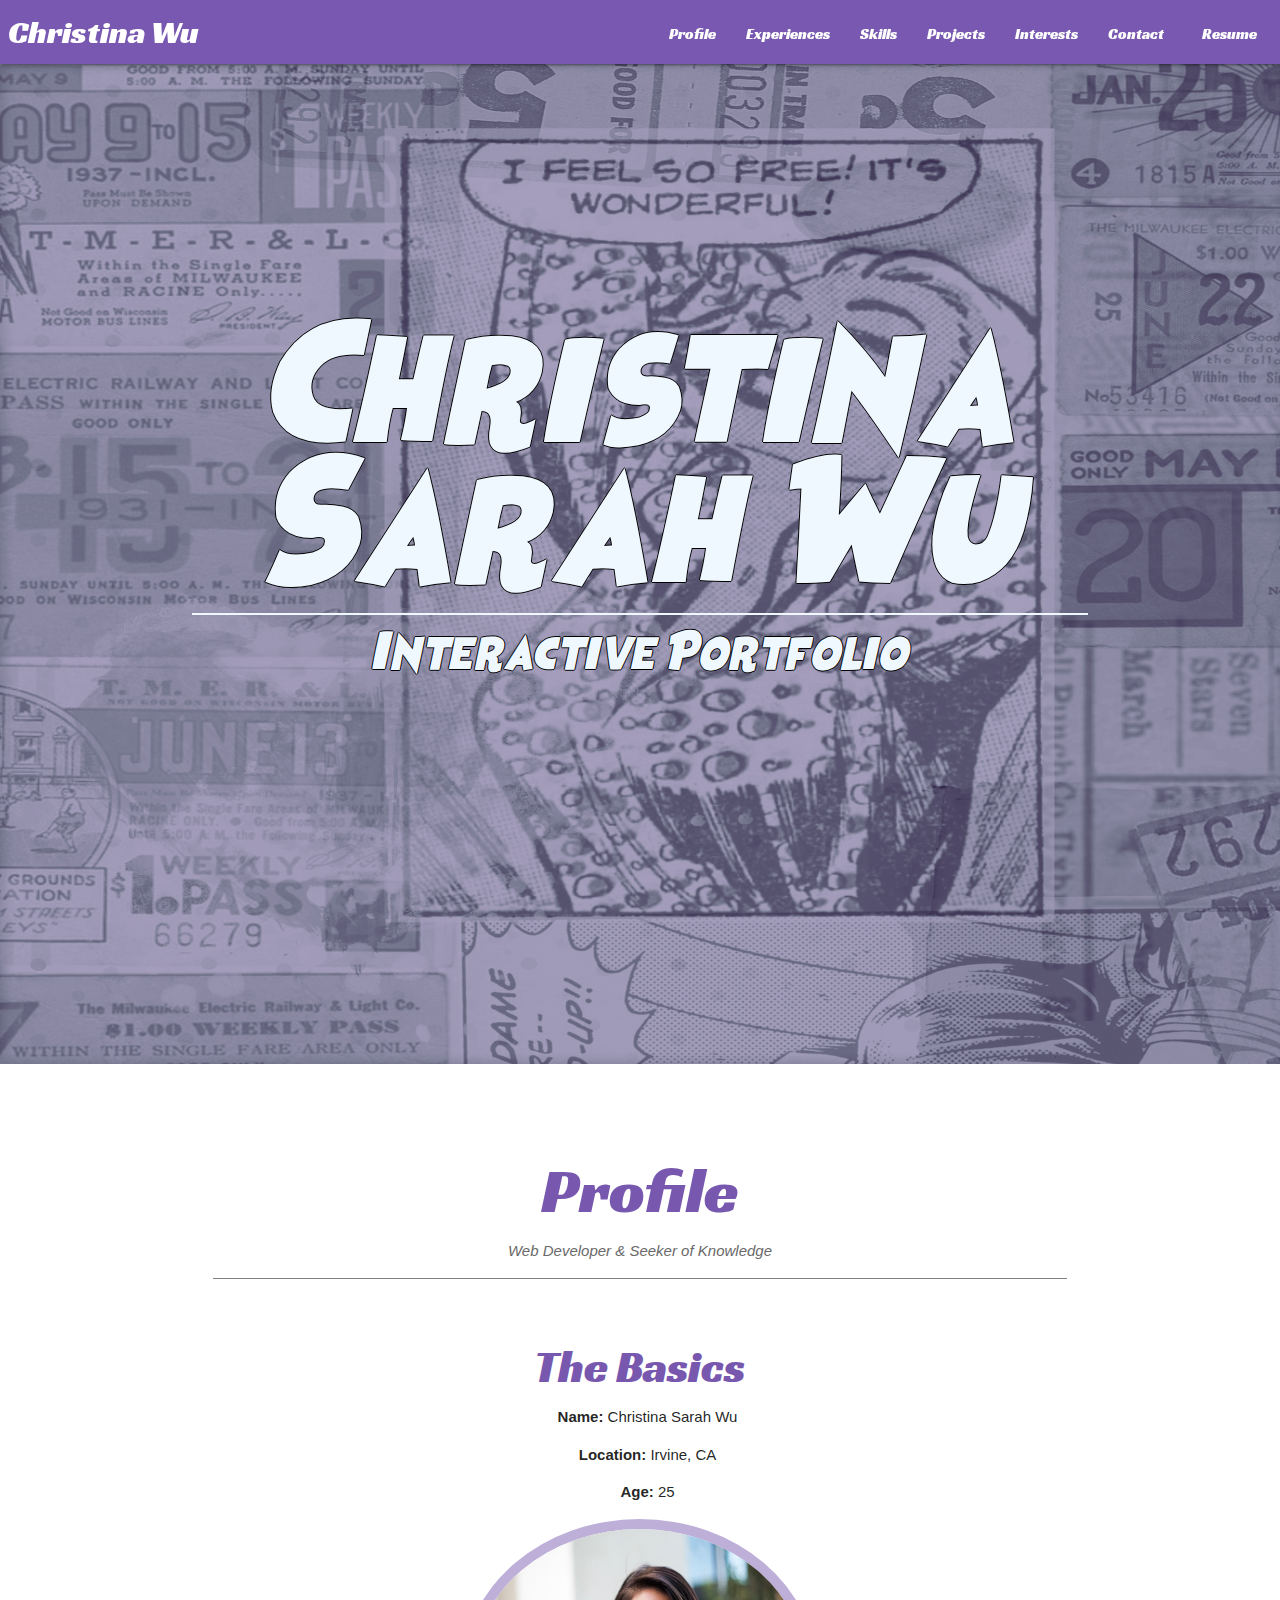
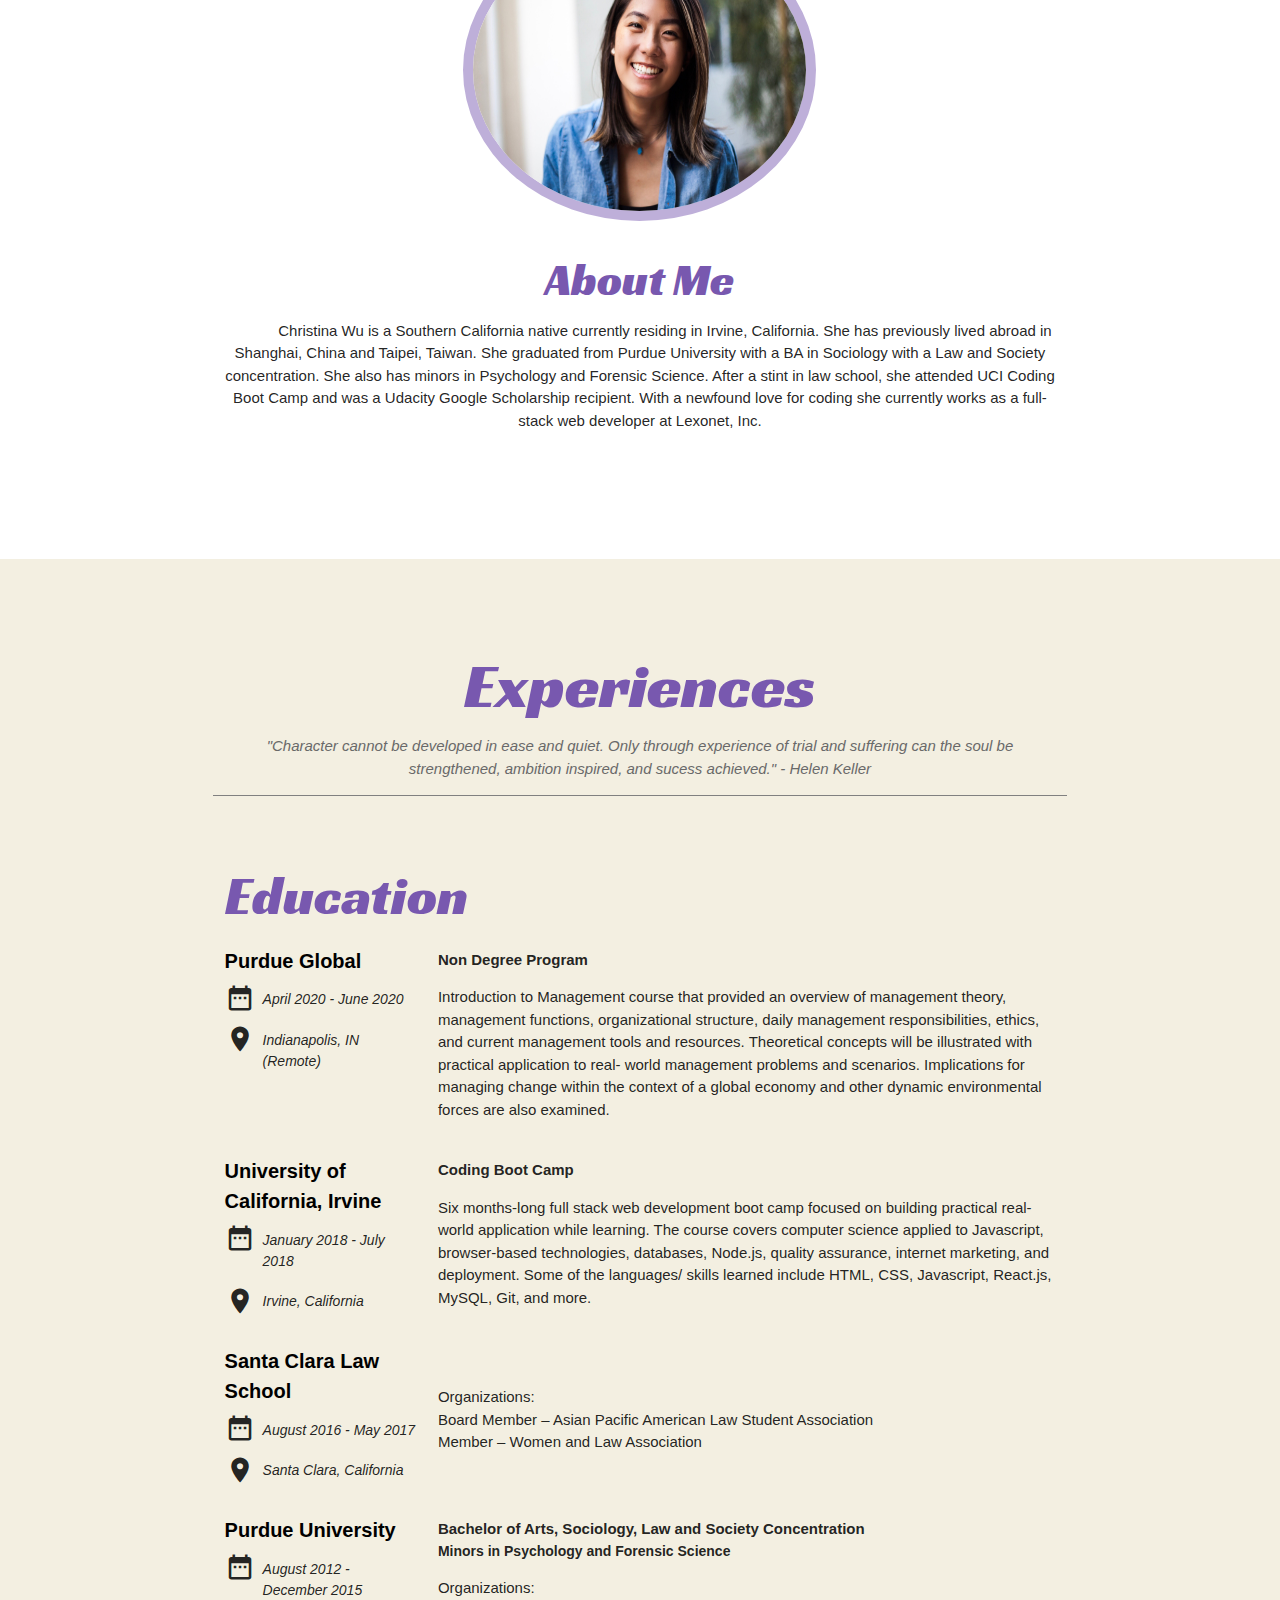
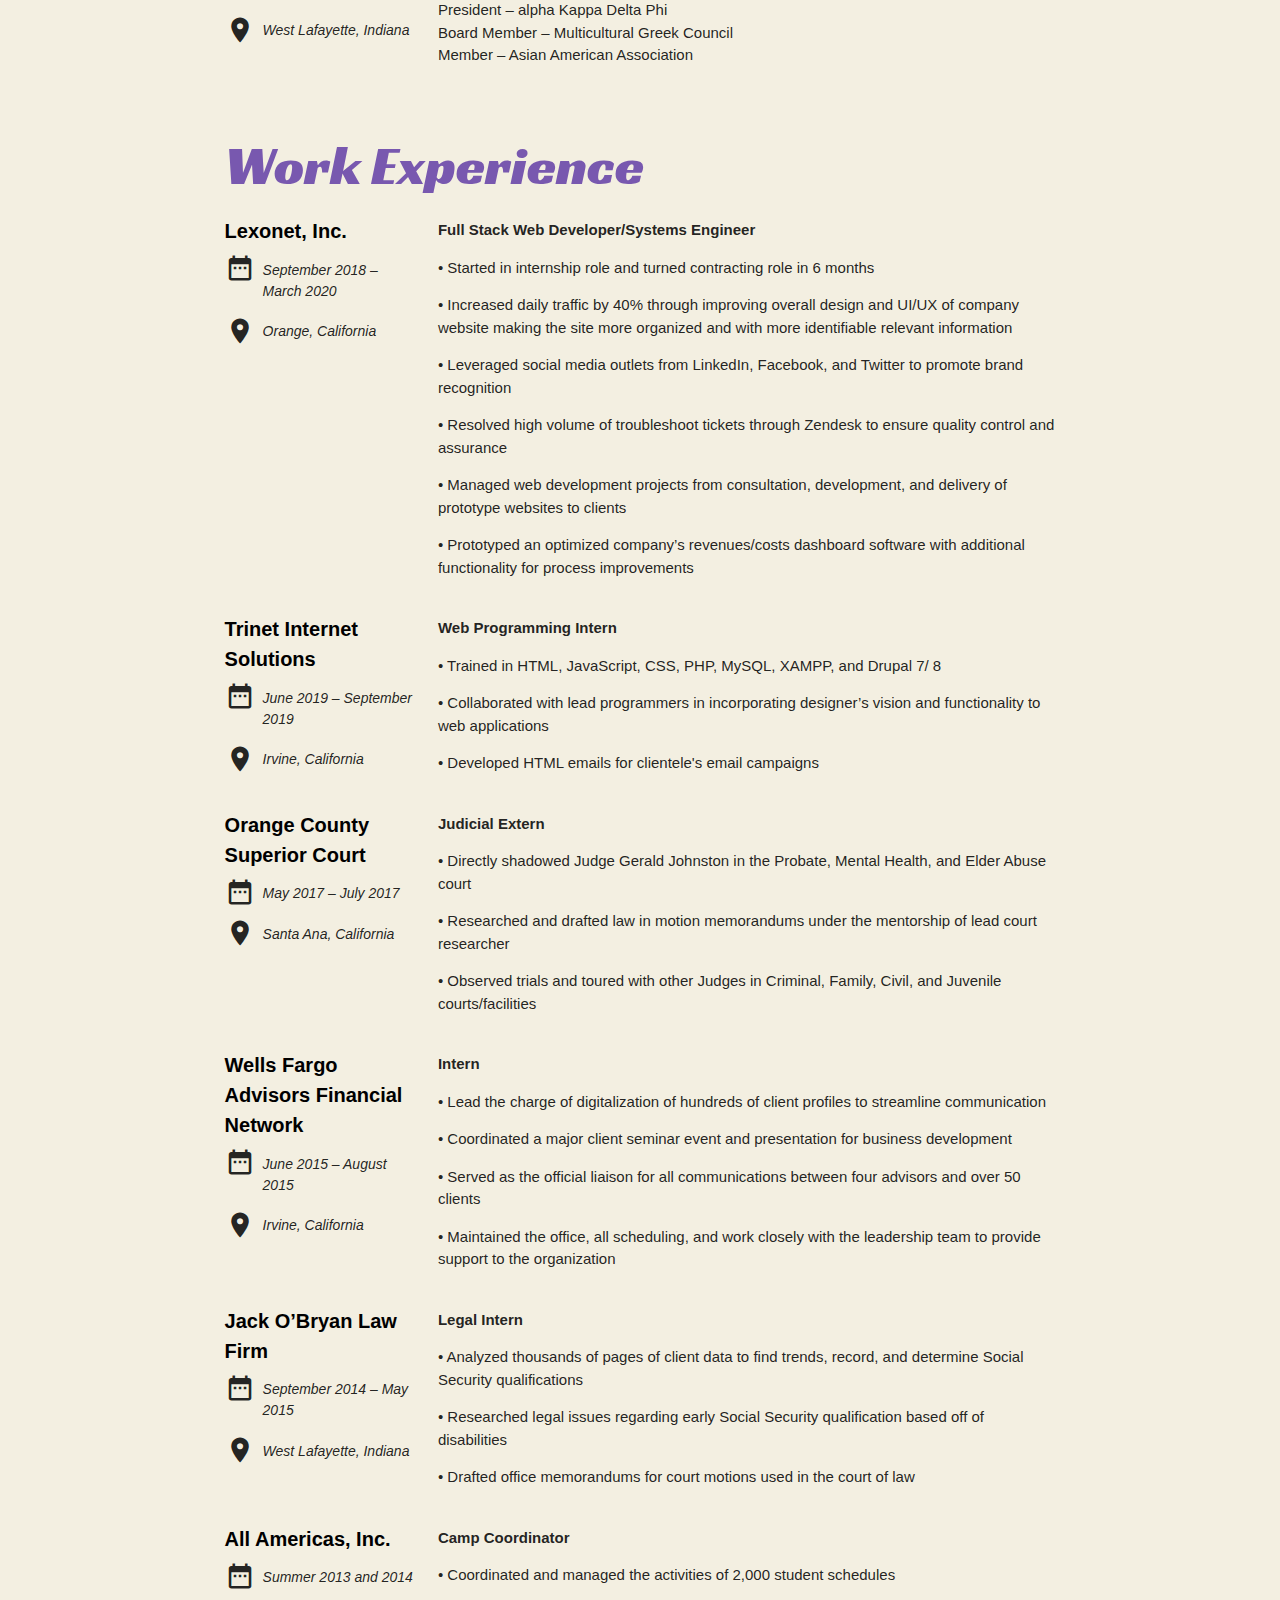
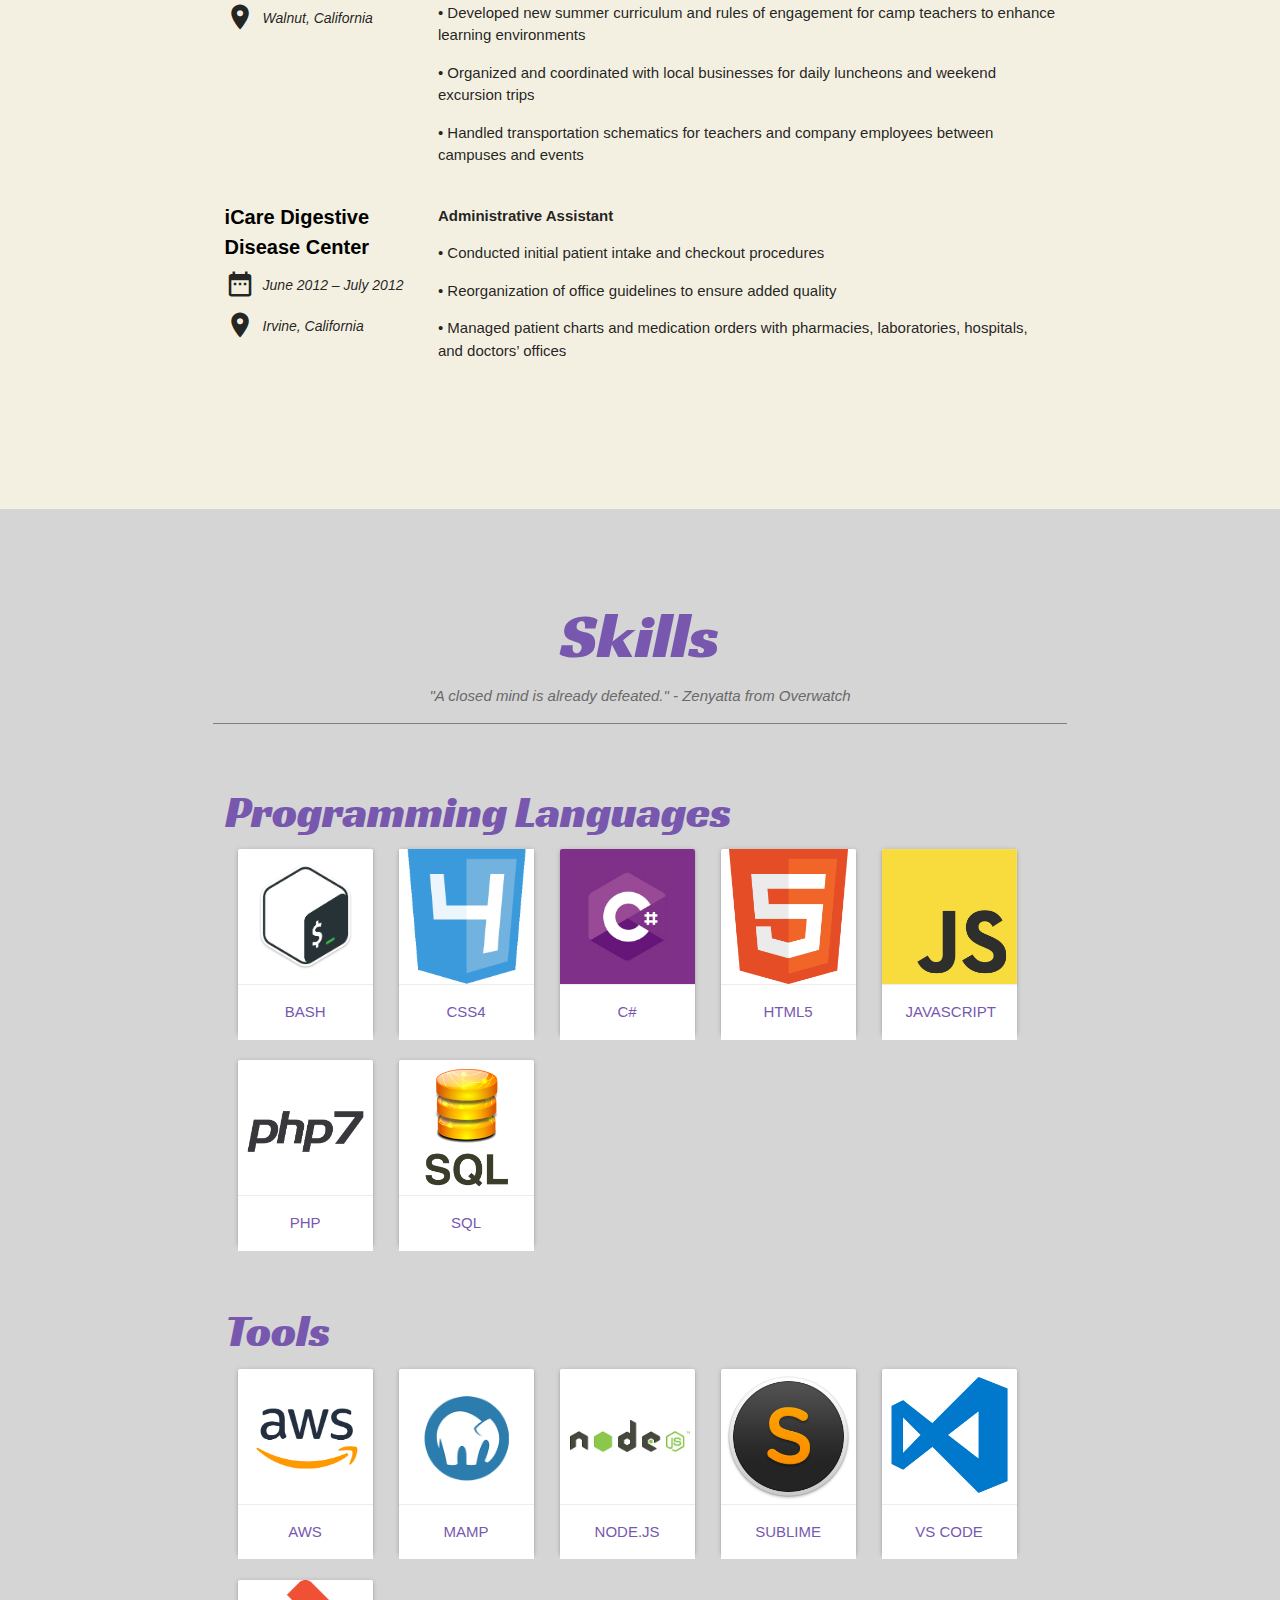
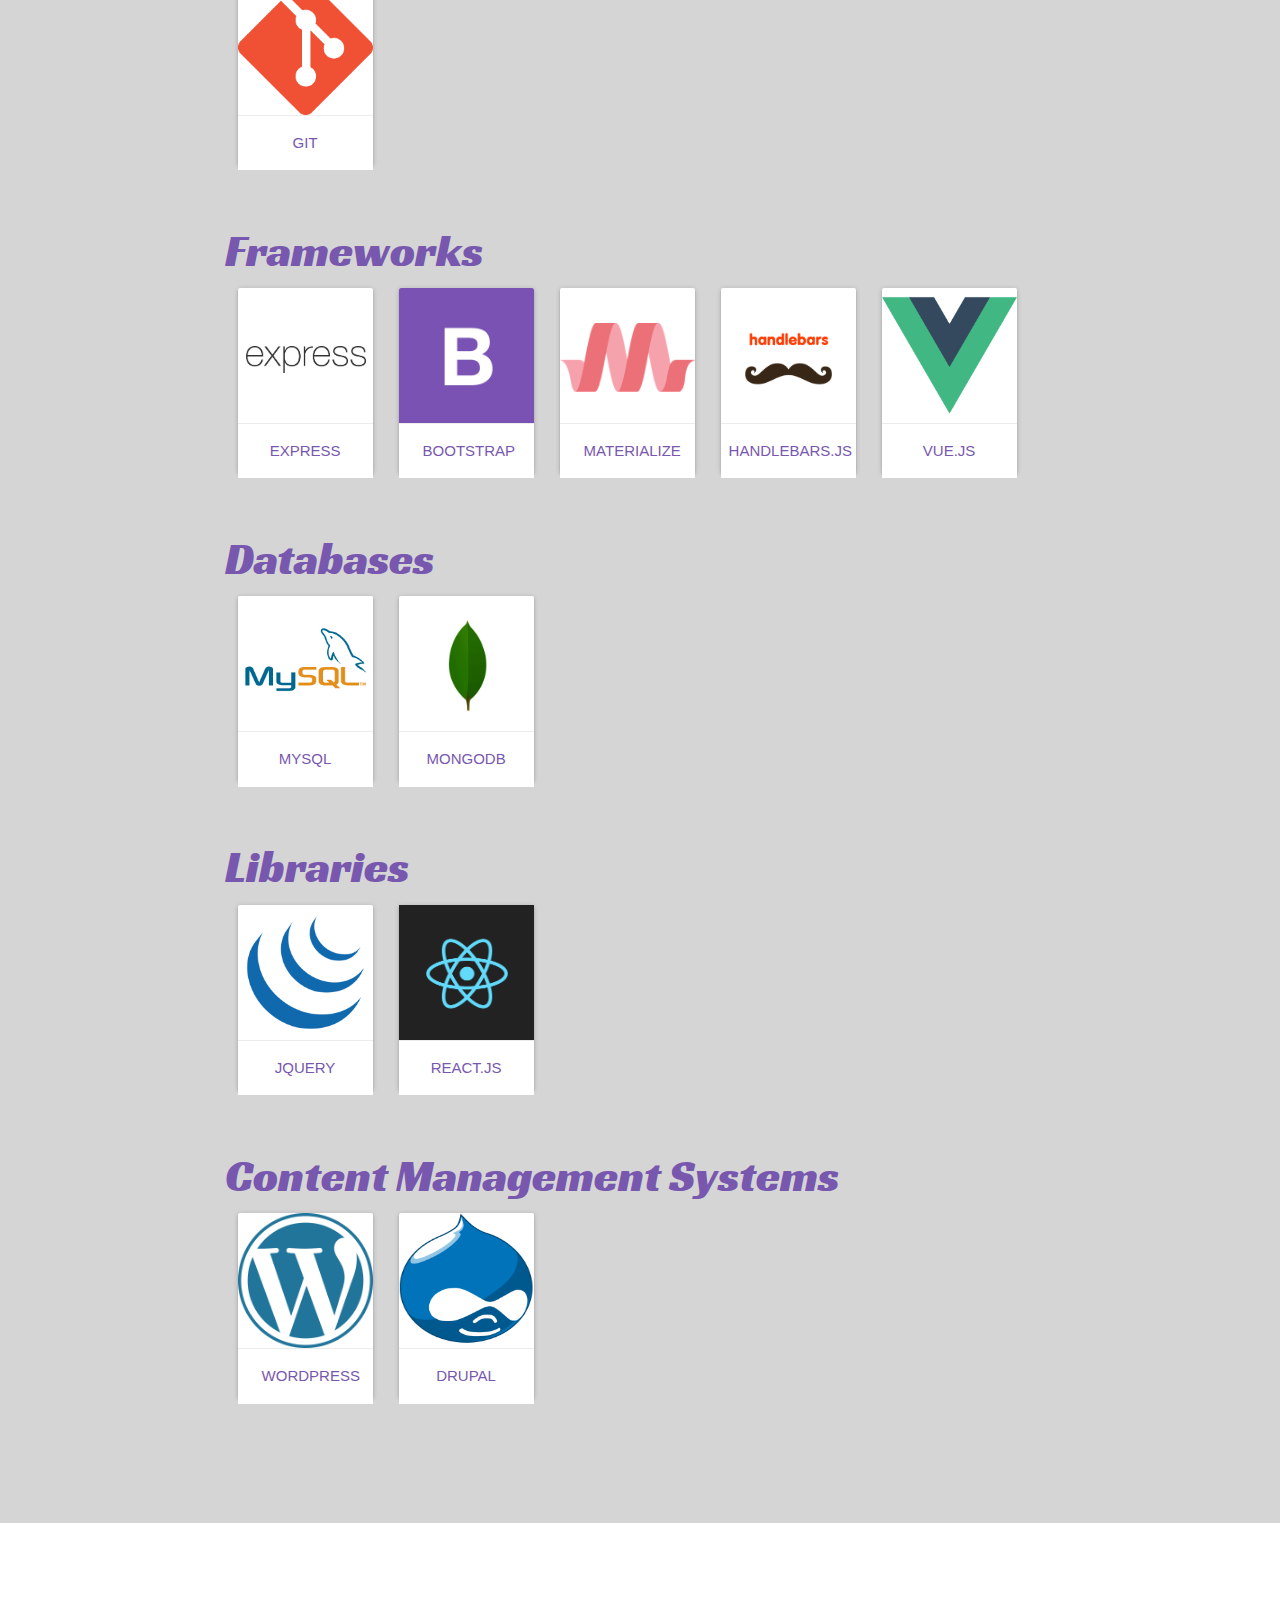
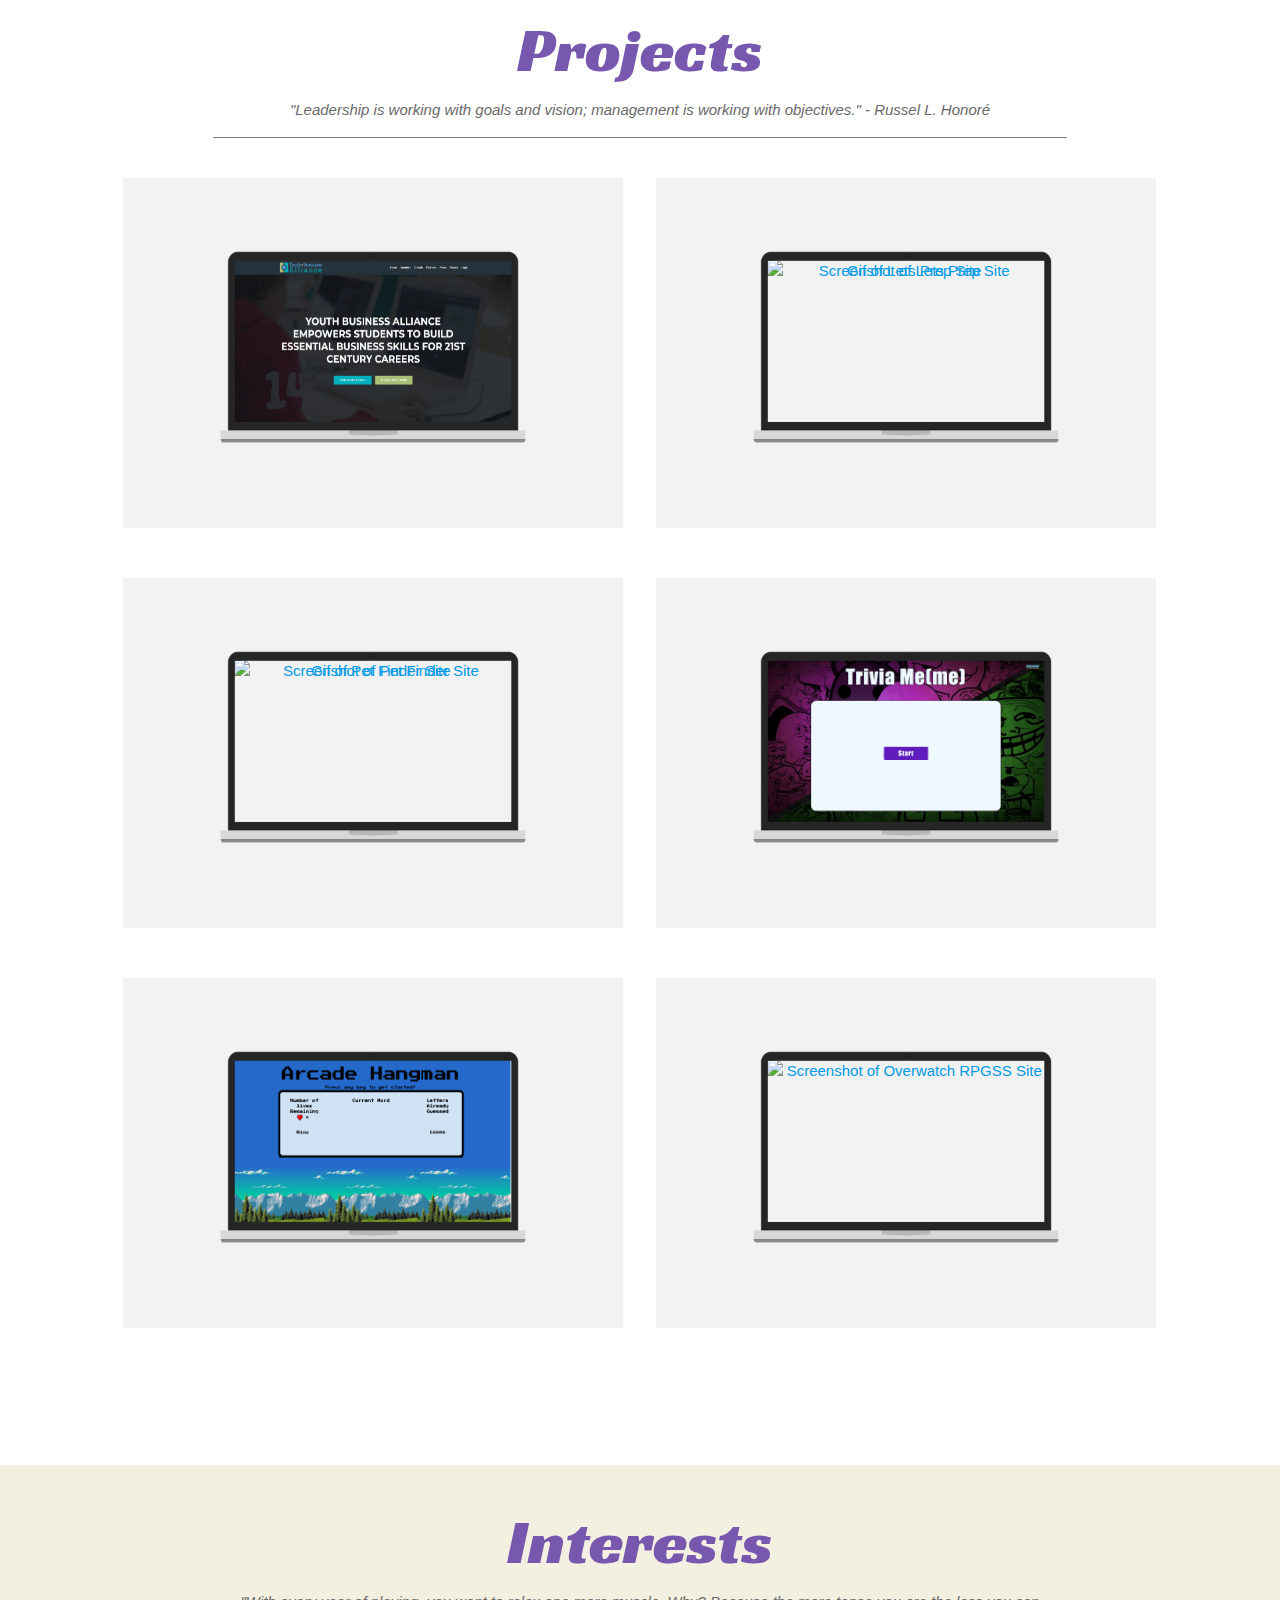
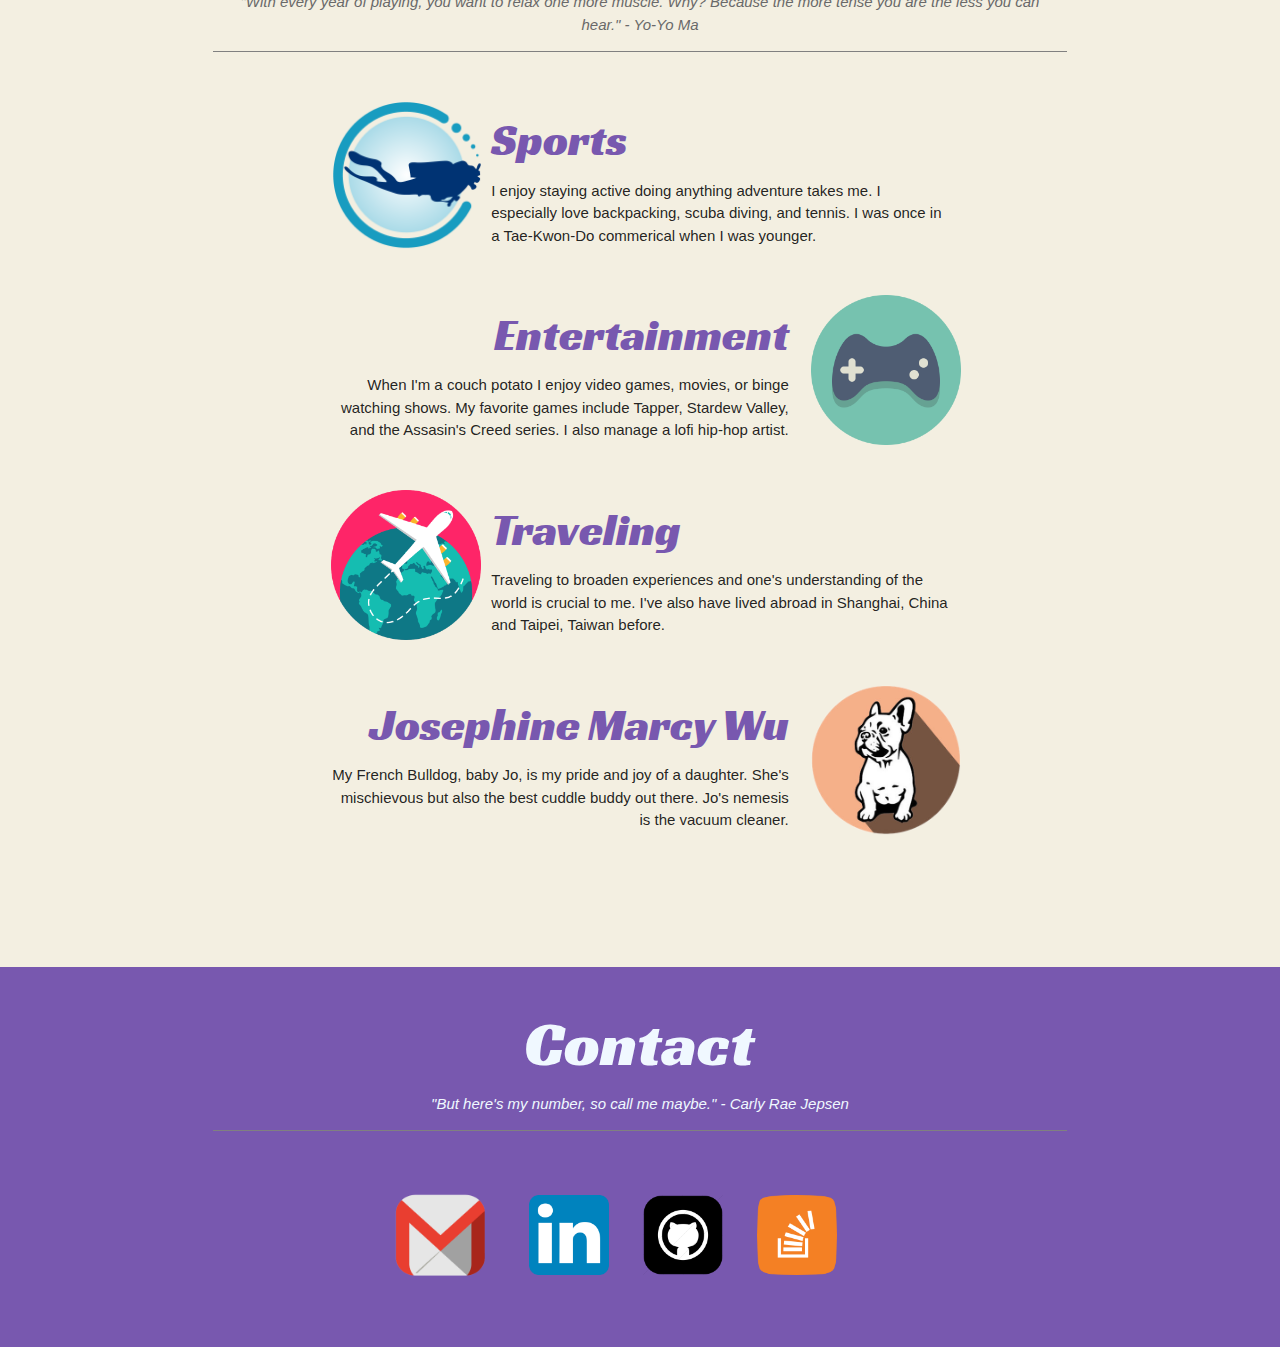
==== index.html @ 7e099344 "updated all americas job descript" ====
<!DOCTYPE html>
<html>

<head>
    <!--Import Google Icon Font-->
    <link href="https://fonts.googleapis.com/icon?family=Material+Icons" rel="stylesheet">
    <!--Import style.css-->
    <link rel="stylesheet" href="./assets/css/style.css">
    <!-- Import Materialize Icons -->
    <link href="https://fonts.googleapis.com/icon?family=Material+Icons" rel="stylesheet">
    <!--Let browser know website is optimized for mobile-->
    <meta name="viewport" content="width=device-width, initial-scale=1.0" />
    <meta charset="UTF-8">
    <meta name="viewport" content="width=device-width, initial-scale=1.0">
    <meta http-equiv="X-UA-Compatible" content="ie=edge">
    <title>Christina Wu's Portfolio</title>
</head>
<body>
    <!-- NavBar -->
    <div id="nav_bar" class="navbar-fixed">
        <nav>
            <div class="nav-wrapper">
                <a href="#home" class="brand-logo waves-effect">Christina Wu</a>
                <a href="#" data-target="mobile-demo" class="sidenav-trigger">
                    <i class="material-icons">menu</i>
                </a>
                <ul class="right hide-on-med-and-down">
                    <li>
                        <a class="waves-effect" href="#profileSection">Profile</a>
                    </li>
                    <li>
                        <a class="waves-effect" href="#experiencesSection">Experiences</a>
                    </li>
                    <li>
                        <a class="waves-effect" href="#skillsSection">Skills</a>
                    </li>
                    <li>
                        <a class="waves-effect" href="#projectsSection">Projects</a>
                    </li>
                    <li>
                        <a class="waves-effect" href="#interestsSection">Interests</a>
                    </li>
                    <li>
                        <a class="waves-effect contactNav" href="#contactSection">Contact</a>
                    </li>
                    <li>
                        <a class="waves-effect contactNav" href="resume.html">Resume</a>
                    </li>
                </ul>
            </div>
        </nav>
        <ul class="sidenav sidenavbar" id="mobile-demo">
            <li>
                <a href="#profileSection">Profile</a>
            </li>
            <li>
                <a href="#experiencesSection">Experiences</a>
            </li>
            <li>
                <a href="#skillsSection">Skills</a>
            </li>
            <li>
                <a href="#projectsSection">Projects</a>
            </li>
            <li>
                <a href="#interestsSection">Interests</a>
            </li>
            <li>
                <a href="#contactSection">Contact</a>
            </li>
            <li>
                <a href="resume.html">Resume</a>
            </li>
        </ul>
    </div>
    <!-- Home Screen -->
    <section class="overlay scrollspy" id="home">
        <img id="homeImage" src="./assets/images/comicWoman.jpg" alt="Comic Style Background">
        <div class="container nameDiv">
            <h1 class="center-align name">Christina Sarah Wu</h2>
            <p class="center-align interactive">Interactive Portfolio</p>
        </div>
    </section>
    <!-- Profile -->
    <section class="scrollspy" id="profileSection">
        <div class="divSpacing">
            <div class="row">
                <div class="col s8 offset-s2 center-align topicDiv" id="profileDiv">
                    <h1 class="center-align">Profile</h1>
                    <p class="center-align description">Web Developer & Seeker of Knowledge</p>
                </div>
            </div>
            <div class="row">
                <div class="col s8 center-align offset-s2">
                            <div class="basicDiv">
                                <h3>The Basics</h3>
                                <p class="leftDiv center-align basicText">
                                    <span class="bold">Name:</span> Christina Sarah Wu</p>
                                <p class="leftDiv center-align basicText">
                                    <span class="bold">Location:</span> Irvine, CA</p>
                                <p class="leftDiv center-align basicText">
                                    <span class="bold">Age:</span> 25</p>
                            </div>
                            <img class="circle responsive img profilePic" src="./assets/images/profilePic.jpg" alt="Christina Wu Headshot">
                            <h3 class="aboutMe" id="aboutMeTitle">About Me</h3>
                            <p class="paragraph aboutMe" id="aboutMePara">Christina Wu is a Southern California native currently residing in Irvine, California. She has previously
                                lived abroad in Shanghai, China and Taipei, Taiwan. She graduated from Purdue University with a BA
                                in Sociology with a Law and Society concentration. She also has minors in Psychology and Forensic
                                Science. After a stint in law school, she attended UCI Coding Boot Camp and was a Udacity Google Scholarship recipient.
                                With a newfound love for coding she currently works as a full-stack web developer at Lexonet, Inc. 
                            </p>
                        </div>
                </div>
            </div>
        </div>
    </section>
    <!-- Experiences Section -->
    <section class="scrollspy" id="experiencesSection">
        <div class="divSpacing tanDiv">
            <div class="row">
                <div class="col s8 offset-s2 center-align topicDiv" id="experienceDiv">
                    <h1 class="center-align" id="experienceHeader">Experiences</h1>
                    <p class="description" id="experienceDescription">"Character cannot be developed in ease and quiet. Only through experience of trial and suffering can
                        the soul be strengthened, ambition inspired, and sucess achieved." - Helen Keller </p>
                </div>
            </div>
            <!-- Education Section -->
            <div class="row">
                <div class="col s8 offset-s2">
                    <h2 class="experienceH2" id="eduTitle">Education</h2>
                </div>
            </div>
            <div class="row experienceRow">
                <div class="col s8 offset-s2">
                    <div class="row">
                        <div class="col s3" id="uciDiv">
                            <a href="https://bootcamp.ce.uci.edu/coding/" id="ucititle" class="experienceTitle">Purdue Global</a>
                            <br>
                            <i class="small material-icons dateLogo">date_range</i>
                            <p class="experienceDate">April 2020 - June 2020</p>
                            <i class="small material-icons">location_on</i>
                            <p class="experienceLocation">Indianapolis, IN (Remote)</p>
                        </div>
                        <div class="col s9 experienceDiv2" id="uciDiv2">
                            <p class="titleText">Non Degree Program</p>
                            <p>Introduction to Management course that provided an overview of management theory, management functions, organizational structure, daily management responsibilities, ethics, and current management tools and resources. Theoretical concepts will be illustrated with practical application to real- world management problems and scenarios. Implications for managing change within the context of a global economy and other dynamic environmental forces are also examined.
                            </p>
                        </div>
                    </div>
                </div>
            </div>
            <div class="row experienceRow">
                <div class="col s8 offset-s2">
                    <div class="row">
                        <div class="col s3" id="uciDiv">
                            <a href="https://bootcamp.ce.uci.edu/coding/" id="ucititle" class="experienceTitle">University of California, Irvine</a>
                            <br>
                            <i class="small material-icons dateLogo">date_range</i>
                            <p class="experienceDate">January 2018 - July 2018</p>
                            <i class="small material-icons">location_on</i>
                            <p class="experienceLocation">Irvine, California</p>
                        </div>
                        <div class="col s9 experienceDiv2" id="uciDiv2">
                            <p class="titleText">Coding Boot Camp</p>
                            <p>Six months-long full stack web development boot camp focused on building practical real-world application while learning.
                                The course covers computer science applied to Javascript, browser-based technologies,
                                databases, Node.js, quality assurance, internet marketing, and deployment.
                                Some of the languages/ skills learned include HTML, CSS, Javascript, React.js,
                                    MySQL, Git, and more.
                            </p>
                        </div>
                    </div>
                </div>
            </div>
            <div class="row experienceRow">
                <div class="col s8 offset-s2">
                    <div class="row">
                        <div class="col s3" id="scDiv">
                            <a href="https://law.scu.edu/" id="santaclaratitle" class="experienceTitle">Santa Clara Law School</a>
                            <br>
                            <i class="small material-icons dateLogo">date_range</i>
                            <p class="experienceDate">August 2016 - May 2017</p>
                            <i class="small material-icons">location_on</i>
                            <p class="experienceLocation">Santa Clara, California</p>
                        </div>
                        <div class="col s9 experienceDiv2" id="scDiv2">
                            <p id="scText">Organizations: <br>Board Member – Asian Pacific American Law Student Association <br> Member – Women and Law
                                Association
                            </p>
                        </div>
                    </div>    
                </div>
            </div>
            <div class="row experienceRow">
                <div class="col s8 offset-s2">
                    <div class="row">
                        <div class="col s3" id="purdueDiv">
                            <a href="https://www.purdue.edu/" class="experienceTitle" id="purdueTitle">Purdue University</a>
                            <br>
                            <i class="small material-icons dateLogo">date_range</i>
                            <p class="experienceDate">August 2012 - December 2015</p>
                            <i class="small material-icons">location_on</i>
                            <p class="experienceLocation">West Lafayette, Indiana</p>
                        </div>
                        <div class="col s9 experienceDiv2" id="purdueDiv2">
                            <p id="purdueText">Bachelor of Arts, Sociology, Law and Society Concentration</p>
                            <p id="minorsText">Minors in Psychology and Forensic Science</p>
                            <p>Organizations: <br>President – alpha Kappa Delta Phi <br>Board Member – Multicultural Greek Council <br>Member
                                – Asian American Association
                            </p>
                        </div>
                    </div>    
                </div>
            </div>
            <!-- Work Experience Section -->
            <div class="row">
                <div class="col s8 offset-s2">
                    <h2 id="workHeader">Work Experience</h2>
                </div>
            </div>
            <div class="row experienceRow">
                <div class="col s8 offset-s2">
                    <div class="row">
                            <div class="col s3 experienceDiv1" id="lexonetDiv">
                                <a href="http://www.lexonet.com/" id="lexonetTitle" class="experienceTitle">Lexonet, Inc.</a>
                                <br>
                                <i class="small material-icons dateLogo">date_range</i>
                                <p class="experienceDate">September 2018 – March 2020</p>
                                <i class="small material-icons">location_on</i>
                                <p class="experienceLocation">Orange, California</p>
                            </div>
                            <div class="col s9 experienceDiv2" id="lexonetDiv2">
                                <p class="titleText">Full Stack Web Developer/Systems Engineer</p>
                                <p> • Started in internship role and turned contracting role in 6 months</p>
                                <p> • Increased daily traffic by 40% through improving overall design and UI/UX of company website making the site more organized and with more identifiable relevant information</p>
                                <p> • Leveraged social media outlets from LinkedIn, Facebook, and Twitter to promote brand recognition</p>
                                <p> • Resolved high volume of troubleshoot tickets through Zendesk to ensure quality control and assurance</p>
                                <p> • Managed web development projects from consultation, development, and delivery of prototype websites to clients</p>
                                <p> • Prototyped an optimized company’s revenues/costs dashboard software with additional functionality for process improvements</p>
                            </div>
                    </div>    
                </div>
            </div>
            <div class="row experienceRow">
                <div class="col s8 offset-s2">
                    <div class="row">
                        <div class="col s3" id="trinetDiv">
                            <a id="trinetTitle" class="experienceTitle" href="https://www.trinetsolutions.com/">Trinet Internet Solutions</a>
                            <br>
                            <i class="small material-icons dateLogo">date_range</i>
                            <p class="experienceDate">June 2019 – September 2019</p>
                            <i class="small material-icons">location_on</i>
                            <p class="experienceLocation">Irvine, California</p>
                        </div>
                        <div class="col s9 experienceDiv2" id="trinetDiv2">
                            <p class="titleText">Web Programming Intern</p>
                            <p> • Trained in HTML, JavaScript, CSS, PHP, MySQL, XAMPP, and Drupal 7/ 8</p>
                            <p> • Collaborated with lead programmers in incorporating designer’s vision and functionality to web applications</p>
                            <p> • Developed HTML emails for clientele's email campaigns</p>
                        </div>
                    </div>    
                </div>
            </div>
            <div class="row experienceRow">
                <div class="col s8 offset-s2">
                    <div class="row">
                        <div class="col s3" id="superiorDiv">
                            <a href="https://www.occourts.org/employment/interns-volunteers.html" id="superiorTitle" class="experienceTitle">Orange County Superior Court</a>
                            <br>
                            <i class="small material-icons dateLogo">date_range</i>
                            <p class="experienceDate">May 2017 – July 2017</p>
                            <i class="small material-icons">location_on</i>
                            <p class="experienceLocation">Santa Ana, California</p>
                        </div>
                        <div class="col s9 experienceDiv2" id="superiorDiv2">
                            <p class="titleText">Judicial Extern</p>
                            <p> • Directly shadowed Judge Gerald Johnston in the Probate, Mental Health, and Elder Abuse court </p>
                            <p> • Researched and drafted law in motion memorandums under the mentorship of lead court researcher</p> 
                            <p> • Observed trials and toured with other Judges in Criminal, Family, Civil, and Juvenile courts/facilities</p>
                        </div>
                    </div>    
                </div>
            </div>
            <div class="row experienceRow">
                <div class="col s8 offset-s2">
                    <div class="row">
                        <div class="col s3" id="fargoDiv">
                            <a href="http://www.irvinewfafinet.com/" id="fargoTitle" class="experienceTitle">Wells Fargo Advisors Financial Network</a>
                            <br>
                            <i class="small material-icons dateLogo">date_range</i>
                            <p class="experienceDate">June 2015 – August 2015</p>
                            <i class="small material-icons">location_on</i>
                            <p class="experienceLocation">Irvine, California</p>
                        </div>
                        <div class="col s9 experienceDiv2" id="fargoDiv2">
                            <p class="titleText">Intern</p>
                            <p> • Lead the charge of digitalization of hundreds of client profiles to streamline communication </p>
                            <p> • Coordinated a major client seminar event and presentation for business development </p>
                            <p> • Served as the official liaison for all communications between four advisors and over 50 clients</p>
                            <p> • Maintained the office, all scheduling, and work closely with the leadership team to provide support to the organization<p>
                        </div>
                    </div>    
                </div>
            </div>
            <div class="row experienceRow">
                <div class="col s8 offset-s2">
                    <div class="row">
                        <div class="col s3" id="jackDiv">
                            <a href="https://jackobryanlawfirm.business.site/" id="jackTitle" class="experienceTitle">Jack O’Bryan Law Firm</a>
                            <br>
                            <i class="small material-icons dateLogo">date_range</i>
                            <p class="experienceDate">September 2014 – May 2015</p>
                            <i class="small material-icons">location_on</i>
                            <p class="experienceLocation">West Lafayette, Indiana</p>
                        </div>
                        <div class="col s9 experienceDiv2" id="jackDiv2">
                            <p class="titleText">Legal Intern</p>
                            <p> • Analyzed thousands of pages of client data to find trends, record, and determine Social Security qualifications</p> 
                            <p> • Researched legal issues regarding early Social Security qualification based off of disabilities</p> 
                            <p> • Drafted office memorandums for court motions used in the court of law</p>
                        </div>
                    </div>    
                </div>
            </div>
            <div class="row experienceRow">
                <div class="col s8 offset-s2">
                    <div class="row">
                        <div class="col s3" id="allDiv">
                            <a href="http://allamericas.net/en/about.asp" id="allTitle" class="experienceTitle">All Americas, Inc.</a>
                            <br>
                            <i class="small material-icons dateLogo">date_range</i>
                            <p class="experienceDate">Summer 2013 and 2014</p>
                            <i class="small material-icons">location_on</i>
                            <p class="experienceLocation">Walnut, California</p>
                        </div>
                        <div class="col s9 experienceDiv2" id="allDiv2">
                            <p class="titleText">Camp Coordinator</p>
                            <p> • Coordinated and managed the activities of 2,000 student schedules</p>
                            <p> • Developed new summer curriculum and rules of engagement for camp teachers to enhance learning environments</p> 
                            <p>• Organized and coordinated with local businesses for daily luncheons and weekend excursion trips</p>
                            <p>• Handled transportation schematics for teachers and company employees between campuses and events</p>
                        </div>
                    </div>    
                </div>
            </div>
            <div class="row">
                <div class="col s8 offset-s2">
                    <div class="row">
                        <div class="col s3" id="digestiveDiv">
                            <a href="http://www.herbertleemd.com/" id="digestiveTitle" class="experienceTitle">iCare Digestive Disease Center</a>
                            <br>
                            <i class="small material-icons dateLogo">date_range</i>
                            <p class="experienceDate">June 2012 – July 2012</p>
                            <i class="small material-icons">location_on</i>
                            <p class="experienceLocation">Irvine, California </p>
                        </div>
                        <div class="col s9 experienceDiv2" id="digestiveDiv2">
                            <p class="titleText">Administrative Assistant</p>
                            <p> • Conducted initial patient intake and checkout procedures</p> 
                            <p> • Reorganization of office guidelines to ensure added quality </p>
                            <p> • Managed patient charts and medication orders with pharmacies, laboratories, hospitals, and doctors’ offices</p>
                        </div>  
                    </div>
                </div>
            </div>
        </div>
    </section>
    <!-- Skills Section -->
    <section class="scrollspy" id="skillsSection">
        <div class="divSpacing greyDiv">
            <div class="row">
                <div class="col s8 offset-s2 center-align topicDiv">
                    <h1 class="center-align">Skills</h1>
                    <p class="center-align description">"A closed mind is already defeated." - Zenyatta from Overwatch</p>
                </div>
            </div>
            <div class="row skillsHeaders">
                <div class="col s8 offset-s2 left-align">
                    <h3>Programming Languages</h3>
                </div>
            </div>
            <div class="row">
                <div class="col s8 offset-s2 cardDiv">
                    <div class="card">
                        <div class="card-image">
                            <img src="./assets/images/logos/bash-logo.png" alt="Bash Logo">
                        </div>
                        <div class="cardNameDiv">
                            <a class="skillName" href="https://www.gnu.org/software/bash/">Bash</a>
                        </div>
                    </div>
                    <div class="card">
                        <div class="card-image">
                            <img id="cssPic" src="./assets/images/logos/css4-logo.png" alt="CSS4 Logo">
                        </div>
                        <div class="cardNameDiv">
                            <a class="skillName" href="https://en.wikipedia.org/wiki/Cascading_Style_Sheets">CSS4</a>
                        </div>
                    </div>
                    <div class="card">
                            <div class="card-image">
                                <img id="" src="./assets/images/logos/csharp-logo.jpg" alt="C# Logo">
                            </div>
                            <div class="cardNameDiv">
                                <a class="skillName" href="https://docs.microsoft.com/en-us/dotnet/csharp/">C#</a>
                            </div>
                        </div>
                    <div class="card">
                        <div class="card-image">
                            <img src="./assets/images/logos/html5-logo.png" alt="HTML5 Logo">
                        </div>
                        <div class="cardNameDiv">
                            <a class="skillName" href="https://www.w3.org/html/">Html5</a>
                        </div>
                    </div>
                    <div class="card">
                        <div class="card-image">
                            <img src="./assets/images/logos/javascript-logo.png" alt="JavaScript Logo">
                        </div>
                        <div class="cardNameDiv">
                            <a class="skillName" href="https://www.javascript.com/">Javascript</a>
                        </div>
                    </div>
                    <div class="card">
                            <div class="card-image">
                                <img id="phpPic" src="./assets/images/logos/php-logo.png" alt="PHP Logo">
                            </div>
                            <div class="cardNameDiv">
                                <a class="skillName" href="https://www.php.net/">PHP</a>
                            </div>
                        </div>
                    <div class="card">
                            <div class="card-image">
                                <img src="./assets/images/logos/sql-logo.png" alt="SQL Logo">
                            </div>
                            <div class="cardNameDiv">
                                <a class="skillName" href="https://en.wikipedia.org/wiki/SQL">Sql</a>
                            </div>
                        </div>
                </div>
            </div>
            <div class="row skillsHeaders">
                <div class="col s8 offset-s2 left-align">
                    <h3>Tools</h3>
                </div>
            </div>
            <div class="row">
                <div class="col s8 offset-s2 cardDiv">
                    <div class="card">
                        <div class="card-image">
                            <img id="awsPic" src="./assets/images/logos/aws-logo.png" alt="AWS Logo">
                        </div>
                        <div class="cardNameDiv">
                            <a class="skillName" href="https://aws.amazon.com/">AWS</a>
                        </div>
                    </div>
                    <div class="card">
                        <div class="card-image">
                            <img id="mampPic" src="./assets/images/logos/mamp-logo.png" alt="MAMP Logo">
                        </div>
                        <div class="cardNameDiv">
                            <a class="skillName" href="https://www.mamp.info/en/">Mamp</a>
                        </div>
                    </div>
                    <div class="card">
                        <div class="card-image">
                            <img id="nodePic" src="./assets/images/logos/node-logo.png" alt="Node Logo">
                        </div>
                        <div class="cardNameDiv">
                            <a class="skillName" href="https://nodejs.org/en/">Node.JS</a>
                        </div>
                    </div>
                    <div class="card">
                        <div class="card-image">
                            <img src="./assets/images/logos/sublime-logo.png" alt="Sublime Logo">
                        </div>
                        <div class="cardNameDiv">
                            <a class="skillName" href="https://www.sublimetext.com/">Sublime</a>
                        </div>
                    </div>
                    <div class="card">
                        <div class="card-image">
                            <img src="./assets/images/logos/vs-code-logo.png" alt="Visual Studio Code Logo">
                        </div>
                        <div class="cardNameDiv">
                            <a class="skillName" href="https://code.visualstudio.com/">VS Code</a>
                        </div>
                    </div>
                    <div class="card">
                        <div class="card-image">
                            <img src="./assets/images/logos/gitLogo.png" alt="Git Logo">
                        </div>
                        <div class="cardNameDiv">
                            <a class="skillName" href="#">Git</a>
                        </div>
                    </div>
                </div>
            </div>
            <div class="row skillsHeaders">
                <div class="col s8 offset-s2 left-align">
                    <h3>Frameworks</h3>
                </div>
            </div>
            <div class="row">
                <div class="col s2"></div>
                <div class="col s8 cardDiv">
                    <div class="card">
                        <div class="card-image">
                            <img id="expressPic" src="./assets/images/logos/express-logo.png" alt="Express Logo">
                        </div>
                        <div class="cardNameDiv">
                            <a class="skillName" href="https://expressjs.com/">Express</a>
                        </div>
                    </div>
                    <div class="card">
                        <div class="card-image">
                            <img src="./assets/images/logos/bootstrap-logo.png" alt="Bootstrap Logo">
                        </div>
                        <div class="cardNameDiv">
                            <a class="skillName" href="https://getbootstrap.com/">Bootstrap</a>
                        </div>
                    </div>
                    <div class="card">
                        <div class="card-image">
                            <img id="materializePic" src="./assets/images/logos/materialize-logo.png" alt="Materialize Logo">
                        </div>
                        <div class="cardNameDiv">
                            <a class="skillName" href="https://materializecss.com/">Materialize</a>
                        </div>
                    </div>
                    <div class="card">
                        <div class="card-image handlebarImage">
                            <img id="handlebarPic" src="./assets/images/logos/handlebars-js-logo.png" alt="Handlebars.js Logo">
                        </div>
                        <div class="cardNameDiv">
                            <a class="skillName" id="handlebarsText" href="https://handlebarsjs.com/">Handlebars.js</a>
                        </div>
                    </div>
                    <div class="card">
                        <div class="card-image handlebarImage">
                            <img id="vuePic" src="./assets/images/logos/vuejs-logo.png" alt="Vue.js Logo">
                        </div>
                        <div class="cardNameDiv">
                            <a class="skillName" href="https://vuejs.org/">Vue.js</a>
                        </div>
                    </div>
                </div>
                <div class="col s2"></div>
            </div>
            <div class="row skillsHeaders">
                <div class="col s8 offset-s2 left-align">
                    <h3>Databases</h3>
                </div>
            </div>
            <div class="row">
                <div class="col s2"></div>
                <div class="col s10 cardDiv">
                    <div class="card">
                        <div class="card-image">
                            <img src="./assets/images/logos/mysql-logo.jpg" alt="MySql Logo">
                        </div>
                        <div class="cardNameDiv">
                            <a class="skillName" href="https://www.mysql.com/">MySql</a>
                        </div>
                    </div>
                    <div class="card">
                        <div class="card-image">
                            <img id="mongodbPic" src="./assets/images/logos/mongodb-logo.png" alt="MongoDB Logo">
                        </div>
                        <div class="cardNameDiv">
                            <a class="skillName" href="https://www.mongodb.com/">MongoDB</a>
                        </div>
                    </div>
                </div>
            </div>
            <div class="row skillsHeaders">
                <div class="col s8 offset-s2 left-align">
                    <h3>Libraries</h3>
                </div>
            </div>
            <div class="row">
                <div class="col s8 offset-s2 cardDiv">
                    <div class="card">
                        <div class="card-image">
                            <img src="./assets/images/logos/jquery-logo.png" alt="jQuery Logo">
                        </div>
                        <div class="cardNameDiv">
                            <a class="skillName" href="https://jquery.com/">jQuery</a>
                        </div>
                    </div>
                    <div class="card">
                        <div class="card-image">
                            <img id="reactPic" src="./assets/images/logos/react-logo.png" alt="React.Js Logo">
                        </div>
                        <div class="cardNameDiv">
                            <a class="skillName" href="#">React.Js</a>
                        </div>
                    </div>
                </div>
            </div>
            <div class="row skillsHeaders">
                <div class="col s8 offset-s2 left-align">
                    <h3>Content Management Systems</h3>
                </div>
            </div>
            <div class="row">
                <div class="col s8 offset-s2 cardDiv">
                    <div class="card">
                        <div class="card-image">
                            <img src="./assets/images/logos/wordpress-logo.png" alt="Wordpress Logo">
                        </div>
                        <div class="cardNameDiv">
                            <a class="skillName" href="https://wordpress.com">Wordpress</a>
                        </div>
                    </div>
                    <div class="card">
                        <div class="card-image">
                            <img id="drupalPic" src="./assets/images/logos/drupalLogo.png" alt="Drupal Logo">
                        </div>
                        <div class="cardNameDiv">
                            <a class="skillName" href="#">Drupal</a>
                        </div>
                    </div>
                </div>
            </div>
        </div>
    </section>
    <!-- Projects Section -->
    <section class="scrollspy" id="projectsSection">
        <div class="divSpacing">
            <div class="row">
                <div class="col s8 offset-s2 center-align topicDiv">
                    <h1 class="center-align">Projects</h1>
                    <p class="center-align description">"Leadership is working with goals and vision; management is working with objectives." - Russel L. Honoré</p>
                </div>
            </div>
            <div class="row">
                <div class="col s10 offset-s1">
                    <div class="row projectRow">
                        <div class="col s6 center-align projectDiv">
                            <div class="portfolioDiv" id="project1">
                                <a href="http://yba.lexonet.com/">
                                    <img class="screenImg" src="./assets/images/screen.png" alt="Laptop Screem Image">
                                    <img class="portfolioPic" id="static" src="./assets/images/portfolio/ybaSS.png" alt="Screenshot of YBA Site">
                                </a>
                            </div>
                        </div>
                        <div class="col s6 center-align projectDiv" id="project2">
                            <div class="portfolioDiv">
                                <a href="https://afternoon-hollows-12505.herokuapp.com/">
                                    <img class="screenImg" src="./assets/images/screen.png" alt="Laptop Screem Image">
                                    <img class="portfolioPic" id="static" src="./assets/images/portfolio/letsPrepSS.png" alt="Screenshot of Lets Prep Site">
                                    <img class="portfolioPic" id="active" src="./assets/images/portfolio/gifs/letsPrep.gif" alt="Gif of Lets Prep Site"> 
                                </a>
                            </div>
                        </div>
                    </div>    
                </div>
            </div>
            <div class="row">
                <div class="col s10 offset-s1">
                    <div class="row projectRow">
                        <div class="col s6 center-align projectDiv" id="project3">
                            <div class="portfolioDiv">
                                <a href="https://jphamxuan.github.io/pick-a-pal/">
                                    <img class="screenImg" src="./assets/images/screen.png" alt="Laptop Screem Image">
                                    <img class="portfolioPic" id="static" src="./assets/images/portfolio/petFinder.png" alt="Screenshot of Pet Finder Site">
                                    <img class="portfolioPic" id="active" src="./assets/images/portfolio/gifs/petFinder.gif" alt="Gif of Pet Finder Site">
                                </a>
                            </div>
                        </div>
                        <div class="col s6 center-align projectDiv" id="project4">
                            <div class="portfolioDiv">
                                <a href="https://chrisyforshort.github.io/TriviaGame/">
                                    <img class="screenImg" src="./assets/images/screen.png" alt="Laptop Screem Image">
                                    <img class="portfolioPic" src="./assets/images/portfolio/triviaGameSS.png" alt="Screenshot of Trivia Game Site">
                                </a>
                            </div>
                        </div>
                    </div>    
                </div>
            </div>
            <div class="row">
                <div class="col s10 offset-s1">
                    <div class="row projectRow">
                        <div class="col s6 center-align projectDiv" id="project5">
                            <div class="portfolioDiv">
                                <a href="https://chrisyforshort.github.io/Hangman-Game/">
                                    <img class="screenImg" src="./assets/images/screen.png" alt="Laptop Screem Image">
                                    <img class="portfolioPic" src="./assets/images/portfolio/ArcadeHangmanSS.png" alt="Screenshot of Arcade Hangman Site">
                                </a>
                            </div>
                        </div>
                        <div class="col s6 center-align projectDiv" id="project6">
                            <div class="portfolioDiv">
                                <a href="https://chrisyforshort.github.io/Overwatch_RPG/">
                                    <img class="screenImg" src="./assets/images/screen.png" alt="Laptop Screem Image">
                                    <img class="portfolioPic" src="./assets/images/portfolio/overwatchRPGSS.png" alt="Screenshot of Overwatch RPGSS Site">
                                </a>
                            </div>
                        </div>
                    </div>
                </div>    
            </div>
        </div>
    </section>
    <!-- Interests Section -->
    <section class="scrollspy" id="interestsSection">
        <div class="tanDiv">
            <div class="row">
                <div class="col s8 offset-s2 center-align topicDiv">
                    <h1 class="center-align" id="interestTitleHeader">Interests</h1>
                    <p class="center-align description">"With every year of playing, you want to relax one more muscle. Why? Because the more tense you are the
                        less you can hear." - Yo-Yo Ma</p>
                </div>
            </div>
            <div class="row" id="interestsRow">
                <div class="col s6 offset-s3">
                    <div class="left-align row">
                        <div class="col s3">
                            <img class="interestLogo" id="scubaDivingLogo" src="./assets/images/logos/scubaDivingLogo.png" alt="Scuba Diver Icon">
                        </div>
                        <div class="col s9 interestDiv" id="scubaDiv">
                            <h3 id="sportsHeader">Sports</h3>
                            <p>I enjoy staying active doing anything adventure takes me. I especially love backpacking, scuba diving, and tennis. 
                                I was once in a Tae-Kwon-Do commerical when I was younger.</p>
                        </div>
                    </div>
                    <div class="row right-align">
                        <div class="col s9 interestDiv" id="entertainmentDiv">
                            <h3 id="entertainmentHeader">Entertainment</h3>
                            <p>When I'm a couch potato I enjoy video games, movies, or binge watching shows. My favorite games
                                include Tapper, Stardew Valley, and the Assasin's Creed series. I also manage a lofi hip-hop artist.</p>
                        </div>
                        <div class="col s3">
                            <img class="interestLogo" id="videoGamesLogo" src="./assets/images/logos/videoGameIcon.png" alt="Gaming Controller Icon">
                        </div>
                    </div>
                    <div class="left-align row">
                        <div class="col s3">
                            <img class="interestLogo" id="travelLogo" src="./assets/images/logos/travelIcon.png" alt="Airplane on a Globe Icon">
                        </div>
                        <div class="col s9 interestDiv" id="travelDiv">
                            <h3 id="travelHeader">Traveling</h3>
                            <p>Traveling to broaden experiences and one's understanding of the world is crucial to me. I've
                                also have lived abroad in Shanghai, China and Taipei, Taiwan before.</p>
                        </div>
                    </div>
                    <div class="right-align row">
                        <div class="col s9 interestDiv" id="joDiv">
                            <h3 id="joHeader">Josephine Marcy <span id="wu">Wu</span></h3>
                            <p>My French Bulldog, baby Jo, is my pride and joy of a daughter. She's mischievous but also
                                the best cuddle buddy out there. Jo's nemesis is the vacuum cleaner.</p>
                        </div>
                        <div class="col s3">
                            <img class="interestLogo" id="joLogo" src="./assets/images/logos/frenchBulldogLogo.png" alt="French Bulldog Icon">
                        </div>
                    </div>
                </div>
            </div>
        </div>
    </section>
    <!-- Contact Section -->
    <section class="scrollspy" id="contactSection">
        <div class="contactDiv">
            <div class="row">
                <div class="col s8 offset-s2 center-align topicDiv">
                    <h1 class="center-align contact">Contact</h1>
                    <p id="contactDescription" class="center-align description">"But here's my number, so call me maybe." - Carly Rae Jepsen</p>
                </div>
            </div>
            <div class="row" id="contactLogoRow">
                <div class="col s6 offset-s4" id="contactDiv">
                    <img class="contactLogos" id="gmailLogo" src="./assets/images/logos/gmail.png" alt="Gmail Logo">
                    <a href="https://linkedin.com/in/christinasarahwu">
                        <img class="contactLogos" src="./assets/images/logos/linkedin.png" alt="LinkedIn Logo">
                    </a>
                    <a href="https://github.com/chrisyforshort">
                        <img class="contactLogos"  id="githubLogo" src="./assets/images/logos/github.png" alt="GitHub Logo">
                    </a>
                    <a href="https://stackoverflow.com/users/9217351/christina-wu">
                        <img class="contactLogos" id="stackoverflowLogo" src="./assets/images/logos/stackOverflow.png" alt="Stack Overflow Logo">
                    </a>
                </div>
            </div>
        </div>
    </section>
    <!--JavaScript at end of body for optimized loading-->
    <script type="text/javascript" src="./assets/css/materialize/js/materialize.min.js"></script>
    <script src="https://code.jquery.com/jquery-3.3.1.js" integrity="sha256-2Kok7MbOyxpgUVvAk/HJ2jigOSYS2auK4Pfzbm7uH60=" crossorigin="anonymous"></script>
    <script src="./assets/javascript/app.js"></script>
</body>
</html>
---- assets/css/style.css ----
@import url('./materialize/css/materialize.min.css');
@import url('https://fonts.googleapis.com/css?family=Racing+Sans+One');

@font-face {
    font-family: "myfont";
    src: url('./fonts/heroes_legend/HeroesLegend.ttf');
}

.divSpacing {
    padding-bottom: 92px;
    padding-top: 50px;
}

h1, h2, h3 {
    font-family: 'Racing Sans One', cursive;
    margin-bottom: 0px;
    color: #7858af;
}

.description {
    color: rgb(105, 105, 105);
    font-style: italic;
    font-size: 15px;
}

.paragraph {
    text-indent: 50px;
}

.bold {
    font-weight: bold; 
}

.leftDiv {
    margin-left: 15px;
}

.topicDiv {
    border-bottom: solid 1px gray;
    margin-bottom: 15px;
}

.tanDiv {
    background-color: #f3efe1;
}

.greyDiv{
    background-color: #d5d5d5;
}

/* Navigation Bar CSS */
nav {
    background-color: #7858afc4;
    font-family: 'Racing Sans One', cursive;
}

.navbar-fixed{
    background-color: #7858af;
}

.brand-logo {
    font-size: 10px;
    margin-left: 8px;
}

.sidenav-overlay {
    z-index: 0;
}

.contactNav {
    margin-right: 8px;
}

.sidenavbar {
    z-index: 2;
}

/* Home Screen CSS */
#homeImage{
    width: 100%;
    height: 1000px;
    position: relative;
    z-index: 0;
    opacity: .6;
}

.nameDiv{
    z-index: 1;
    position: relative;
    top: -780px;
    color: aliceblue;
    font-family: "myfont";
    font-size: 30px;
    text-shadow: -1px 0 black, 0 1px black, 1px 0 black, 0 -1px black;
}

.name {
    font-size: 100px;
    border-bottom: solid 2px;
    line-height: 1.4;
    margin-bottom: 20px;
    color: aliceblue;
    font-family: "myfont";
}

.interactive{
    margin-top: 0px;
}

.overlay {
    width: 100%;
    height: 1000px;
    background-color: #7858af;
    z-index: 2;
}

/* Profile Section CSS */
.profileRow {
    flex-wrap: wrap;
    display: flex;
    flex-direction: column;
}

.profilePic {
    height: 302px;
    width: 353px;    
    border: solid 10px #7858af7a;
}

/* Experiences Section CSS */
.experienceRow {
    margin-bottom: 0px;
}

.experienceTitle {
    font-weight: bolder;
    font-size: 20px; 
    color: black;
}

.experienceDate {
    font-size: 14px;
    font-style: italic;
    margin-top: -30px;
    margin-left: 38px;
}

.experienceLocation {
    font-size: 14px;
    font-style: italic;
    margin-top: -31px;
    margin-left: 38px;
}

.dateLogo {
    margin-top: 7px;
}

.titleText {
    margin-top: 3px;
    font-weight: bold;
}

#scText {
    margin-top: 40px;
}

#purdueText {
    margin-top: 3px;
    margin-bottom: 0px;
    font-weight: bold;
}

#minorsText {
    font-weight: bold;
    font-size: 14px;
    margin-top: 0px;
}

/* Skills Section CSS */
.card {
    width: 135px;
    height: 185px;
    float: left;
    margin-top: 0px;
    margin: 13px;
    color: #7858af;
}

.cardDiv {
    flex-wrap: wrap-reverse;
}

.card-image {
    height: 135px;
    width: 135px;
    overflow: hidden;
}

.skillsHeaders {
    margin-bottom: 0px;
}

#cssPic {
    height: 210px;
    width: 355px;
    left: -110px;
    top: -17px;
}

#phpPic {
    top: 32%;
}

#awsPic {
    width: 200px;
    left: -23%;
    top: 13%;
}

#nodePic {
    width: 120px;
    left: 8%;
    top: 38%;
}

#mampPic {
    top: 20%;
}

#expressPic {
    width: 120px;
    left: 6%;
    top: 43%;
}

#materializePic {
    top: 26%;
}

#handlebarPic {
    top: 25%;
}

#mongodbPic {
    height: 150px;
    width: 200px;
    left: -23%;
    top: -4%;
}

#reactPic {
    height: 140px;
    width: 280px;
    left: -53%;
}

#handlebarsText {
    margin-left: -16px;
}

#drupalPic {
    height: 97%;
}

.skillName{
    color: #7858af;
}

.cardNameDiv {
    text-align: center;
    background-color: inherit;
    border-top: 1px solid rgba(160,160,160,0.2);
    position: relative;
    padding: 16px 24px;
    text-transform: uppercase;
    font-family: -apple-system,BlinkMacSystemFont,"Segoe UI",Roboto,Oxygen-Sans,Ubuntu,Cantarell,"Helvetica Neue",sans-serif;
}

/* Portfolio CSS */
.portfolioDiv {
    width: 650px;
    height: 500px;
    position: relative;
    display: flex;
    justify-content: center;
    align-items: center;
    margin: 5px;
    background-color: #ecececa9;
}

.screenImg {
    width: 380px;
    height: 250px;
    position: relative;
    z-index: 2;
}

.portfolioPic {
    width: 343px;
    height: 210px;
    z-index: 1;
    position: absolute;
    left: 153px;
    top: 135px;
}

/* Interests Section CSS */
#interestsRow {
    margin-bottom: 0px;
    padding-bottom: 100px;
}

.interestLogo {
    width: 150px;
    height: 150px;
    margin-top: 13px;
}

/* Contact Section CSS */
#contactSection {
    background-color: #7858af;
}

.contactDiv {
    z-index: 1;
    position: relative;
    bottom: 60%;
}

#contactDescription {
    color: aliceblue;
}

.contact {
    color: aliceblue;
}

.contactLogos {
    width: 80px;
    height: 80px;
    margin: 15px;
}

#gmailLogo {
    width: 110px;
    height: 104px;
    padding-top: 4px;
    margin-bottom: 5px;
}


#contactLogoRow {
    margin-bottom: 0px;
    padding-bottom: 50px;
}

/* Resume Page */

.resumeDiv{
    z-index: 1;
    position: relative;
    top: -96%;
    left: 10%;;
    color: aliceblue;
    font-family: "myfont";
    font-size: 30px;
    text-shadow: -1px 0 black, 0 1px black, 1px 0 black, 0 -1px black;
}

#homeImageResume{
    width: 100%;
    height: 1200px;
    position: relative;
    z-index: 0;
    opacity: .6;
}

.overlayResume {
    width: 100%;
    height: 1200px;
    background-color: #7858af;
    z-index: 2;
}

.contactDivResume {
    z-index: 1;
    position: relative;
    bottom: 60%;
}

@media (max-width: 1619px) {
    .portfolioDiv {
        width: 600px;
        height: 450px;
    }
    
    .portfolioPic {
        width: 335px;
        height: 205px;
        left: 133px;
        top: 110px;
    } 
}

@media (max-width: 1450px) {
    .portfolioDiv {
        width: 500px;
        height: 350px;
    }

    .screenImg {
        width: 320px;
        height: 200px;
    }
    
    .portfolioPic {
        width: 278px;
        height: 162px;
        left: 111px;
        top: 82px;
    } 

    .row .col.offset-s4 {
        margin-left: 28%;
    }
}

@media (max-width: 1209px) {
    .portfolioDiv {
        width: 400px;
        height: 250px;
    }

    .screenImg {
        width: 270px;
        height: 150px;
    }
    
    .portfolioPic {
        width: 234px;
        height: 121px;
        left: 83px;
        top: 55px;
    } 
}

@media (max-width: 1018px) {
    .row .col.offset-s4 {
        margin-left: 24%;
        width: 700px;
    }
}

@media (max-width: 977px) {
    /* .row .col.s3.experienceDiv1 {
        width: 200px;
    } */

    /* .row .col.s9.experienceDiv2 {
        width: 300px;
    } */

    .projectRow{
        flex-direction: column;
        flex-wrap: wrap;
        display: flex;
    }

    .portfolioDiv {
        margin-left: -208px;
    }
}

@media (max-width: 908px) {
    .name {
        font-size: 80px;
    }

    .nameDiv {
        font-size: 25px;
    }

    .row .col.offset-s4 {
        margin-left: 20%;
    }
}

@media (max-width: 792px) {
    .row .col.offset-s4 {
        margin-left: 15%;
    }
}

@media (max-width: 701px) {
    .row .col.offset-s4 {
        margin-left: 20%;
    }

    .contactLogos {
        width: 65px;
        height: 65px;
        margin: 10px;
    }

    #gmailLogo {
        width: 90px;
        height: 84px;
        padding-top: 4px;
        margin-bottom: 3px;
    }

    .name {
        font-size: 60px;
    }

    .nameDiv {
        font-size: 20px;
    }
}

@media (max-width: 622px) {
    .portfolioDiv {
        width: 300px;
        height: 160px;
        margin-left: -160px;
    }

    .screenImg {
        width: 200px;
        height: 110px;
    }
    
    .portfolioPic {
        width: 174px;
        height: 90px;
        left: 63px;
        top: 28px;
    } 

    .row .col.offset-s4 {
        margin-left: 17.5%;
    }
}

@media (max-width: 573px) {
    .profilePic {
        height: 272px;
        width: 323px;   
    }

    .portfolioDiv {
        margin-left: -155px;
    }

    .row .col.offset-s4 {
        margin-left: 15%;
    }
}

@media (max-width: 573px) {
    .row .col.offset-s4 {
        margin-left: 9.5%;
    }
}

/* iPhone 6/7 Plus Responsiveness */
@media (max-width: 414px) {
    /* NavBar */
    nav {
        width: 414px;
    }

    .nav-wrapper {
        width: 414px;
    }
    
    .brand-logo {
        font-size: 10px;
        margin-left: 0px;
    }

    .sidenavbar {
        z-index: 2;
    }

    /* Home Section */
    #homeImage{
        height: 635px;
    }
    .overlay {
        height: 635px;
    }
    .nameDiv{
        top: -480px;
        font-size: 13px;
        text-shadow: -1px 0 black, 0 1px black, 1px 0 black, 0 -1px black;
    }
    
    .name {
        font-size: 40px;
        margin-bottom: 20px;
    }

    /* Profile Section */
    .basicDiv {
        margin-left: 35px;
        top: 1220px;
        position: absolute;
    }
    
    .basicText {
        text-align: center;
    }
    
    .profilePic {
        margin-bottom: 510px;
        height: 232px;
        width: 270px;  
    }
    
    .aboutMe {
        position: absolute;
        top: 1400px;
    }

    #aboutMeTitle {
        padding-left: 40px;
    }
    
    #aboutMePara {
        top: 1470px;
        width: 310px;
        margin-left: -20px;
    }

    /* Experiences Section */
    #experienceHeader {
        font-size: 60px;
        margin-left: -30px;
    }

    #experienceDescription {
        font-size: 13px;
    }

    .row .col.s9  {
        width: 320px;
        text-align: center;
        margin-left: -20px;
    }

    .experienceH2 {
        margin-top: 0px;

    }

    #eduTitle {
        margin-left: 20px
    }

    #uciDiv {
        width: 300px;
    }

    #scDiv {
        width: 300px;
        height: 84px;
    }

    #purdueDiv {
        width: 300px;
    }
    
    #purdueTitle {
        margin-left: 25px;
    }
    
    #purdueText {
        font-size: 13px;
    }

    #minorsText {
        font-size: 13px;
    }

    #workHeader {
        margin-top: 0px;
        text-align: center;
    }

    #trinetDiv {
        width: 300px;
    }

    #lexonetDiv {
        width: 300px;
    }

    #superiorDiv {
        width: 300px;
    }

    #fargoDiv {
        width: 300px;
    }
    
    #jackDiv {
        width: 300px;
    }

    #allDiv {
        width: 300px;
    }

    #digestiveDiv {
        width: 300px;
    }

    /* Skills Section CSS */
    .card {
        width: 105px;
        height: 130px;
        margin: 10px;
        margin-bottom: 30px;
    }
    
    .card-image {
        height: 105px;
        width: 105px;
    }
    
    #cssPic {
        height: 170px;
        width: 315px;
        left: -105px;
    }

    #awsPic {
        left: -45%;
    }
    
    #expressPic {
        width: 90px;
    }

    #mongodbPic {
        left: -44%;
        top: -20%;
    }

    #reactPic {
        left: -81%;
        top: -15%;
    }
    
    #handlebarsText {
        margin-left: -21px;
    }
    
    .cardNameDiv {
        font-size: 12px;
     }
     
    
    /* Portfolio CSS */
    .portfolioDiv {
        width: 370px;
        height: 210px;
    }

    .screenImg {
        width: 285px;
        height: 165px;
        position: relative;
        z-index: 2;
    }

    .portfolioPic {
        width: 250px;
        height: 120px;
        left: 59px;
        top: 29px;
    }

    .projectRow {
        flex-direction: column;
        flex-wrap: wrap;
        display: flex;
    }

    .row .col.s6.projectDiv {
        margin-left: -27px;
    }
    
    /* Interests Section CSS */
    #interestsRow {
        padding-bottom: 50px;
    }

    #interestTitleHeader {
        margin-top: 90px;
    }
    
    .interestLogo {
        width: 110px;
        height: 110px;
        margin-top: 13px;
    }

    .interestDiv {
        font-size: 16px;
    }

    #scubaDivingLogo {
        margin-left: -70px;
        margin-top: 120px;
        position: absolute;
    }

    #sportsHeader {
        margin-left: -40px;
    }
    
    #scubaDiv {
        margin-left: 70px;
        width: 200px;
    }

    #entertainmentDiv {
        width: 200px;
        margin-left: -60px;
    }

    #entertainmentHeader {
        margin-left: 17px;
    }

    #videoGamesLogo {
        position: absolute;
        margin-top: 130px;
        margin-left: -20px;
    }

    #travelDiv {
        width: 200px;
        margin-left: 75px;
    }

    #travelHeader {
        margin-left: -70px;
    }

    #travelLogo {
        position: absolute;
        margin-top: 125px;
        margin-left: -65px;
    }

    #joDiv {
        width: 200px;
        margin-left: -60px;
    }

    #joHeader {
        margin-left: -20px;
        width: 350px;
        margin-bottom: 50px;
    }

    #wu {
        margin-left: -190px;
        margin-top: 40px;
        position: absolute;
    }

    #joLogo {
        position: absolute;
        margin-top: 145px;
        margin-left: -25px;
    }

    /* Contact Section CSS */
    #contactSection {
        background-color: #7858af;
    }
    
    .contactDiv {
        z-index: 1;
        position: relative;
        bottom: 60%;
    }
    
    #contactDescription {
        color: aliceblue;
    }
    
    .contact {
        color: aliceblue;
    }
    
    .contactLogos {
        width: 80px;
        height: 80px;
        margin: 15px;
    }

    #contactDiv {
        /* margin-left: -5px; */
        display: flex;
        flex-wrap: wrap;
    }
    
    #gmailLogo {
        width: 110px;
        height: 104px;
        margin-left: 0px;
        /* padding-top: 4px; */
        /* margin-bottom: 5px; */
    }
    
    #githubLogo {
        width: 88px;
        height: 88px;
        /* padding-bottom: -10px; */
        /* padding-top: 3px;  */
        /* margin-left: 28px; */
    }
    
    #stackoverflowLogo {
        width: 85px;
        height: 85px;
        /* padding-top: -30px; */
        /* margin-left: 20px; */
    }

    #contactLogoRow {
        /* margin-bottom: 0px; */
        /* padding-bottom: 50px; */
    }
}

/* iPhone X Responsiveness */
@media (max-width: 375px) {
    /* NavBar */
    nav {
        width: 375px;
    }

    .nav-wrapper {
        width: 375px;
    }
    
    .brand-logo {
        font-size: 12px;
        margin-left: 5px;
    }

    /* Profile Section */
    #profileDiv {
        width: 330px;
        margin-left: 20px;
    }

    .basicDiv {
        margin-left: 10px;
        top: 1190px;
        position: absolute;
    }

    .basicText {
        margin-left: 10px;
        text-align: center;
    }
    
    .profilePic {
        margin-left: -15px;
        margin-bottom: 510px;
    }
    
    #aboutMePara {
        margin-left: -40px;
    }

    /* Experiences Section */


    #experienceHeader {
        font-size: 55px;
        margin-left: -29px;
    }

    #eduTitle {
        margin-left: 5px
    }

    #ucititle {
        margin-left: -33px;
    }

    #uciDiv2 {
        width: 310px;
        margin-left: -30px;
    }

    #scDiv {
        width: 250px;
    }

    #scDiv2 {
        margin-left: -30px;
    }

    #purdueDiv2 {
        margin-left: -25px;
    }
    
    #purdueTitle {
        margin-left: 33px;
    }

    #trinetDiv2 {
        margin-left: -20px;
    }

    #lexonetDiv2 {
        margin-left: -20px;
    }

    #superiorTitle {
        font-size: 19px;
    }

    #superiorDiv {
        width: 400px;
    }

    #superiorDiv2 {
        margin-left: -20px;
    }

    #fargoDiv {
        width: 340px;
    }

    #fargoDiv2 {
        margin-left: -25px;
    }

    #jackTitle {
        margin-left: 8px;
    }

    #jackDiv2 {
        margin-left: -25px;
    }

    #allDiv2 {
        margin-left: -25px;
        width: 300px;
    }

    #digestiveTitle {
        margin-left: -29px;
    }

    #digestiveDiv {
        width: 400px;
    }

    #digestiveDiv2 {
        margin-left: -25px;
    }

            /* YOU ARE HERRRRRRRRRRRRREEEEEEEEEEEEEEE */
    /* Skills Section CSS */
    .card {
        width: 90px;
        height: 110px;
        margin: 9px;
        margin-right: 12px;
        margin-bottom: 60px;
    }
    
    .card-image {
        height: 110px;
        width: 90px;
    }
    
    #cssPic {
        height: 170px;
        width: 315px;
        left: -105px;
    }
    
    #expressPic {
        width: 90px;
    }
    
    #handlebarsText {
        margin-left: -16px;
    }
    
    .cardNameDiv {
        font-size: 12px;
     }
    
    /* Portfolio CSS */
    .portfolioDiv {
        width: 330px;
        height: 170px;
        margin: 5px;
        margin-left: 10px;
        margin-right: 0px;
        margin-bottom: 20px;
    }

    .screenImg {
        width: 245px;
        height: 125px;
        position: relative;
        z-index: 2;
    }

    .portfolioPic {
        width: 210px;
        height: 80px;
        left: 59px;
        top: 29px;
    }
}

/* Samsung Galaxy S10 Responsiveness 360 x 760*/
@media (max-width: 360px) {
    /* NavBar */
    nav {
        width: 360px;
    }

    .nav-wrapper {
        width: 360px;
    }

    .brand-logo {
        font-size: 10px;
        margin-left: 0px;
    }

    /* Profile Section */
    #profileDiv {
        width: 330px;
        margin-left: 20px;
    }

    .basicDiv {
        margin-left: 10px;
        top: 1190px;
        position: absolute;
    }

    .basicText {
        margin-left: 10px;
        text-align: center;
    }

    .profilePic {
        margin-left: -15px;
        margin-bottom: 510px;
    }

    #aboutMePara {
        margin-left: -40px;
    }

    /* Experiences Section */


    #experienceHeader {
        font-size: 55px;
        margin-left: -29px;
    }

    #eduTitle {
        margin-left: 5px
    }

    #ucititle {
        margin-left: -33px;
    }

    #uciDiv2 {
        width: 310px;
        margin-left: -30px;
    }

    #scDiv {
        width: 250px;
    }

    #scDiv2 {
        margin-left: -30px;
    }

    #purdueDiv2 {
        margin-left: -25px;
    }

    #purdueTitle {
        margin-left: 33px;
    }

    #trinetDiv2 {
        margin-left: -20px;
    }

    #lexonetDiv2 {
        margin-left: -20px;
    }

    #superiorTitle {
        font-size: 19px;
    }

    #superiorDiv {
        width: 400px;
    }

    #superiorDiv2 {
        margin-left: -20px;
    }

    #fargoDiv {
        width: 340px;
    }

    #fargoDiv2 {
        margin-left: -25px;
    }

    #jackTitle {
        margin-left: 8px;
    }

    #jackDiv2 {
        margin-left: -25px;
    }

    #allDiv2 {
        margin-left: -25px;
        width: 300px;
    }

    #digestiveTitle {
        margin-left: -29px;
    }

    #digestiveDiv {
        width: 400px;
    }

    #digestiveDiv2 {
        margin-left: -25px;
    }

            /* YOU ARE HERRRRRRRRRRRRREEEEEEEEEEEEEEE */
    /* Skills Section CSS */
    .card {
        width: 90px;
        height: 110px;
        margin: 9px;
        margin-right: 12px;
        margin-bottom: 60px;
    }

    .card-image {
        height: 110px;
        width: 90px;
    }

    #cssPic {
        height: 170px;
        width: 315px;
        left: -105px;
    }

    #expressPic {
        width: 90px;
    }

    #handlebarsText {
        margin-left: -16px;
    }

    .cardNameDiv {
        font-size: 12px;
    }

    /* Portfolio CSS */
    .portfolioDiv {
        width: 330px;
        height: 170px;
        margin: 5px;
        margin-left: 10px;
        margin-right: 0px;
        margin-bottom: 20px;
    }

    .screenImg {
        width: 245px;
        height: 125px;
        position: relative;
        z-index: 2;
    }

    .portfolioPic {
        width: 210px;
        height: 80px;
        left: 59px;
        top: 29px;
    }
}
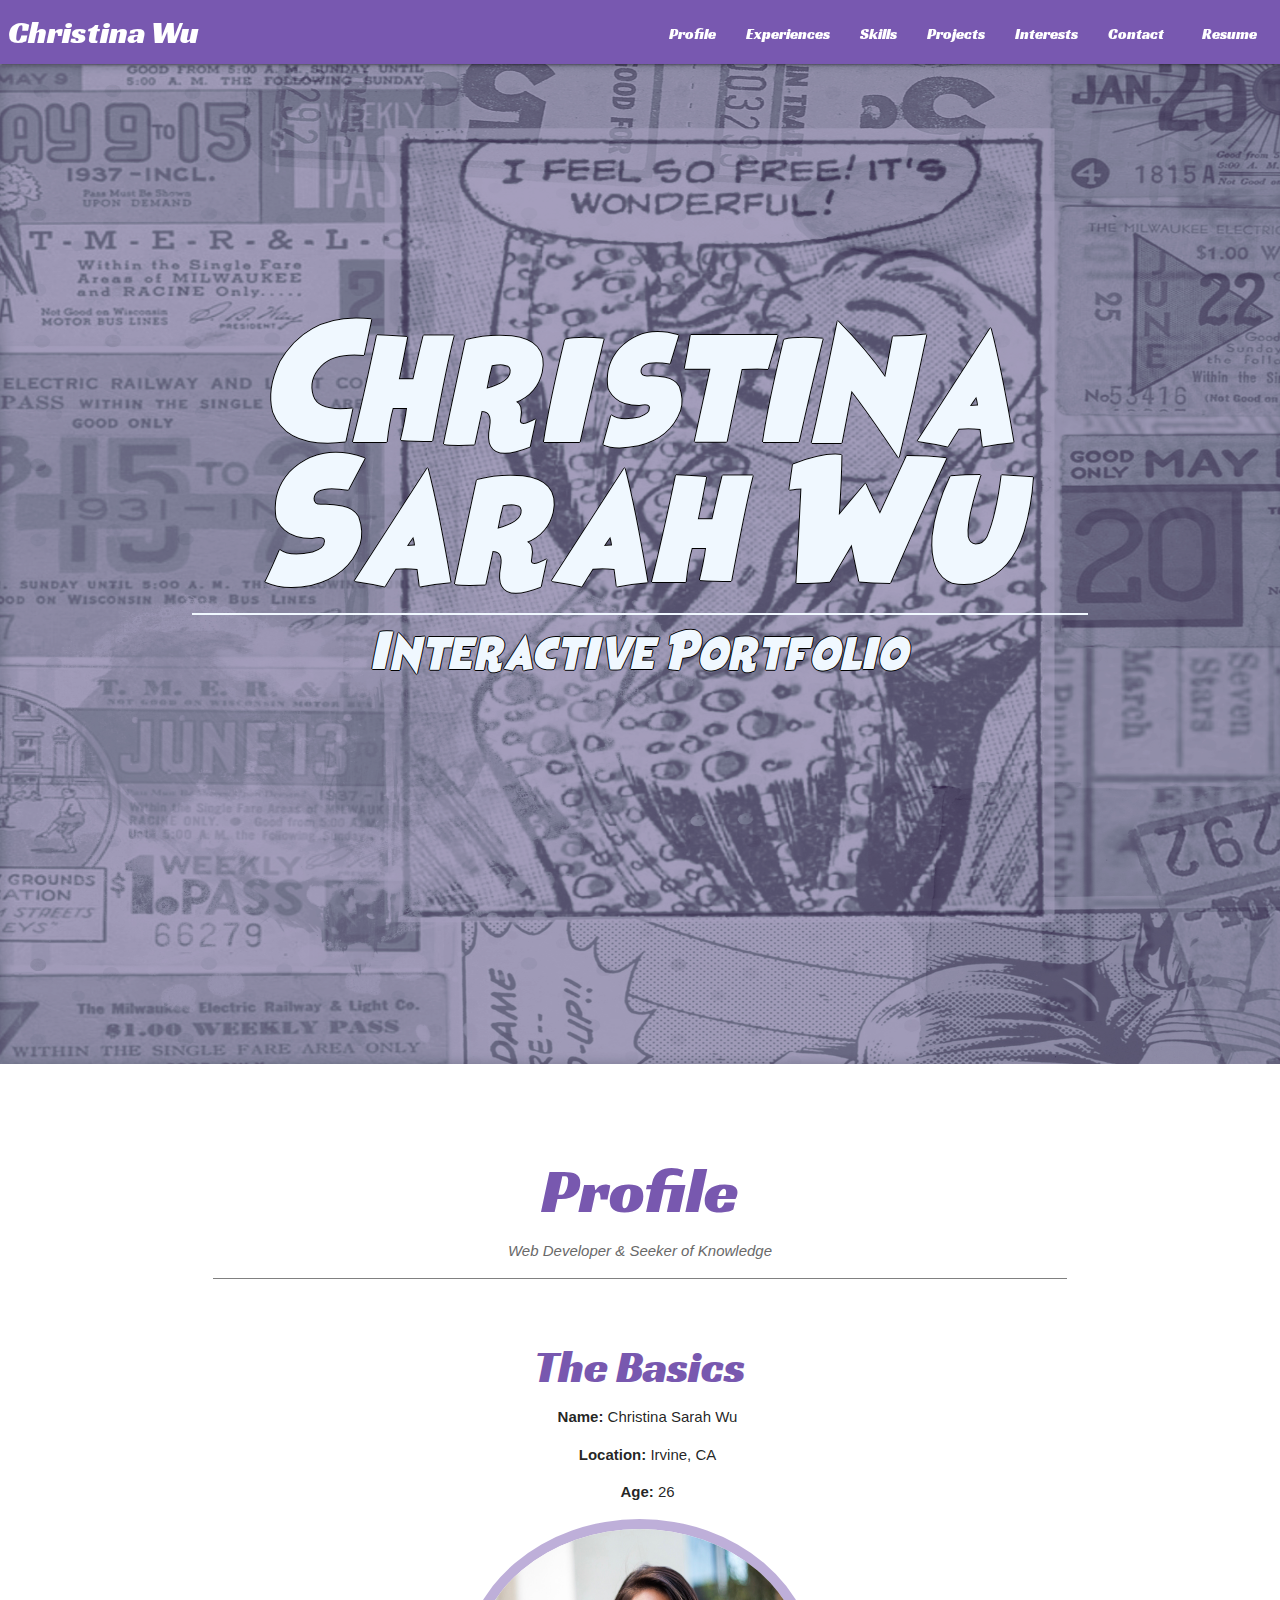
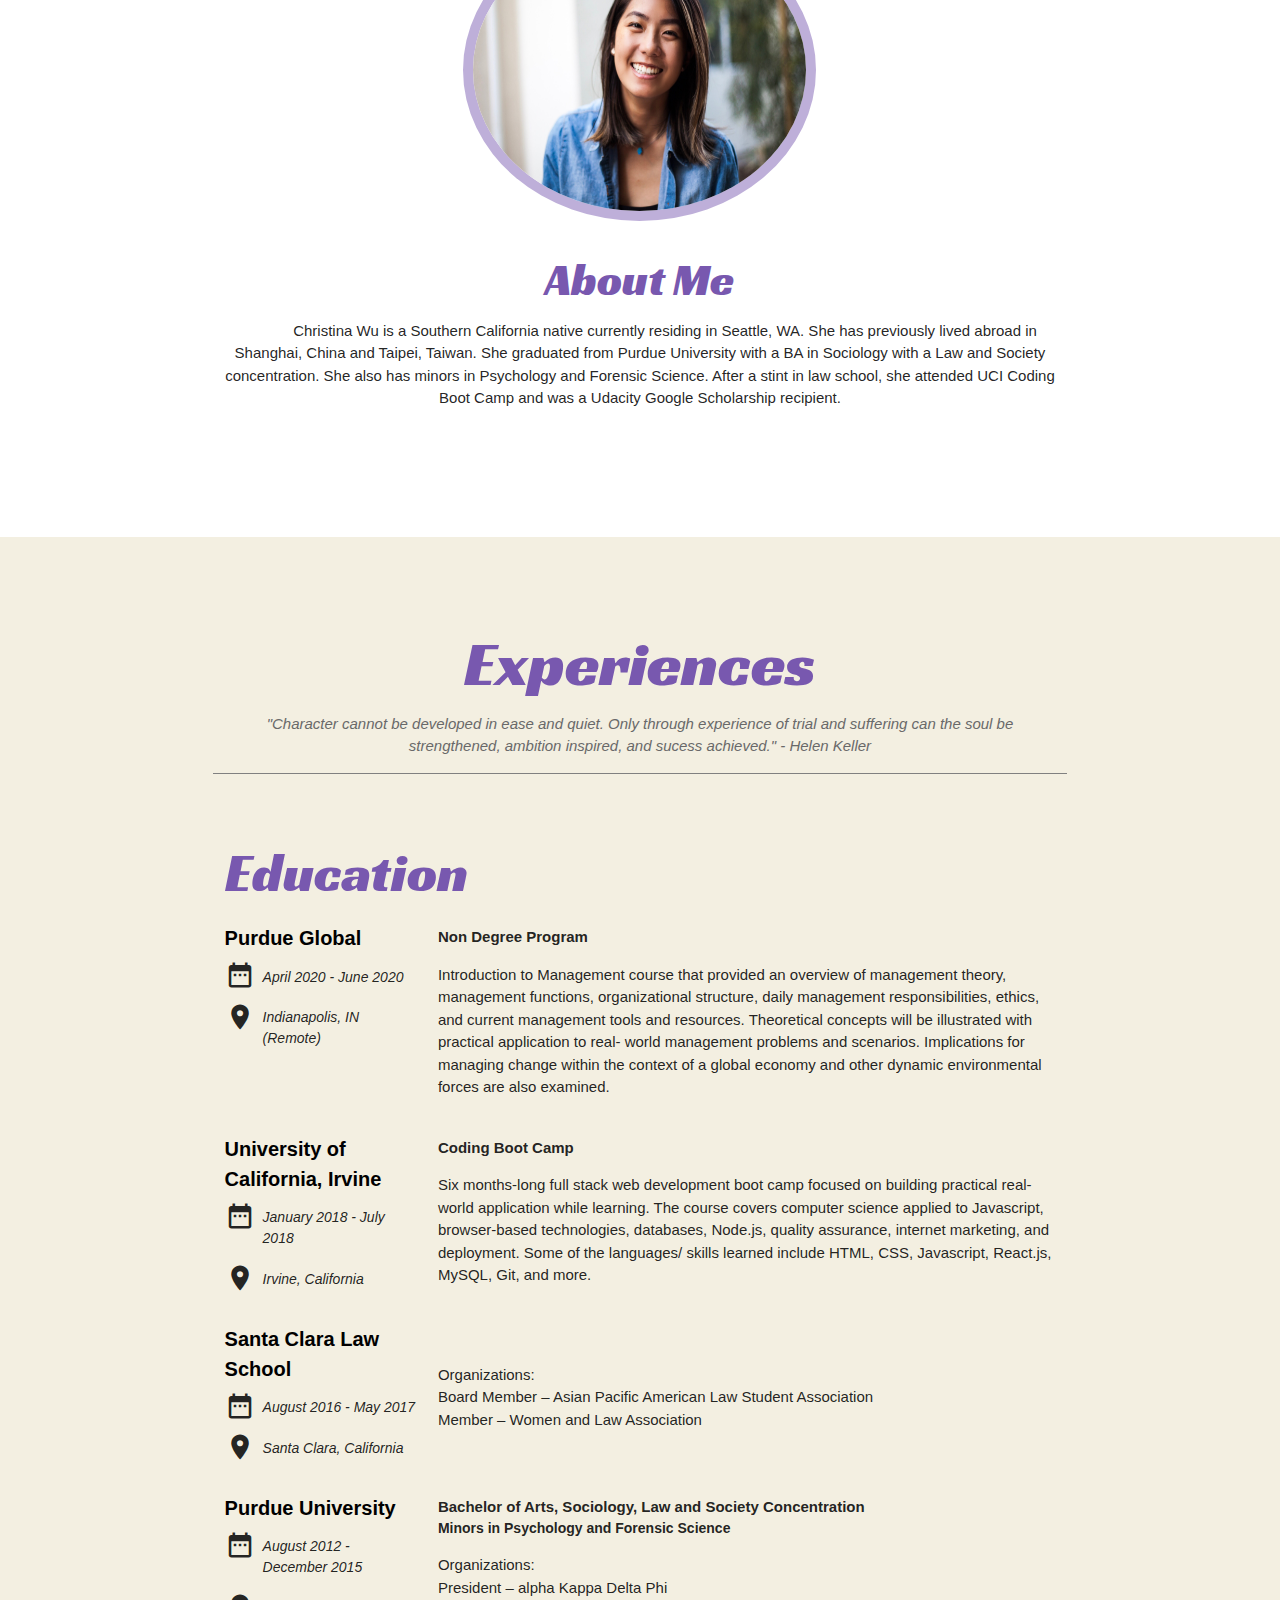
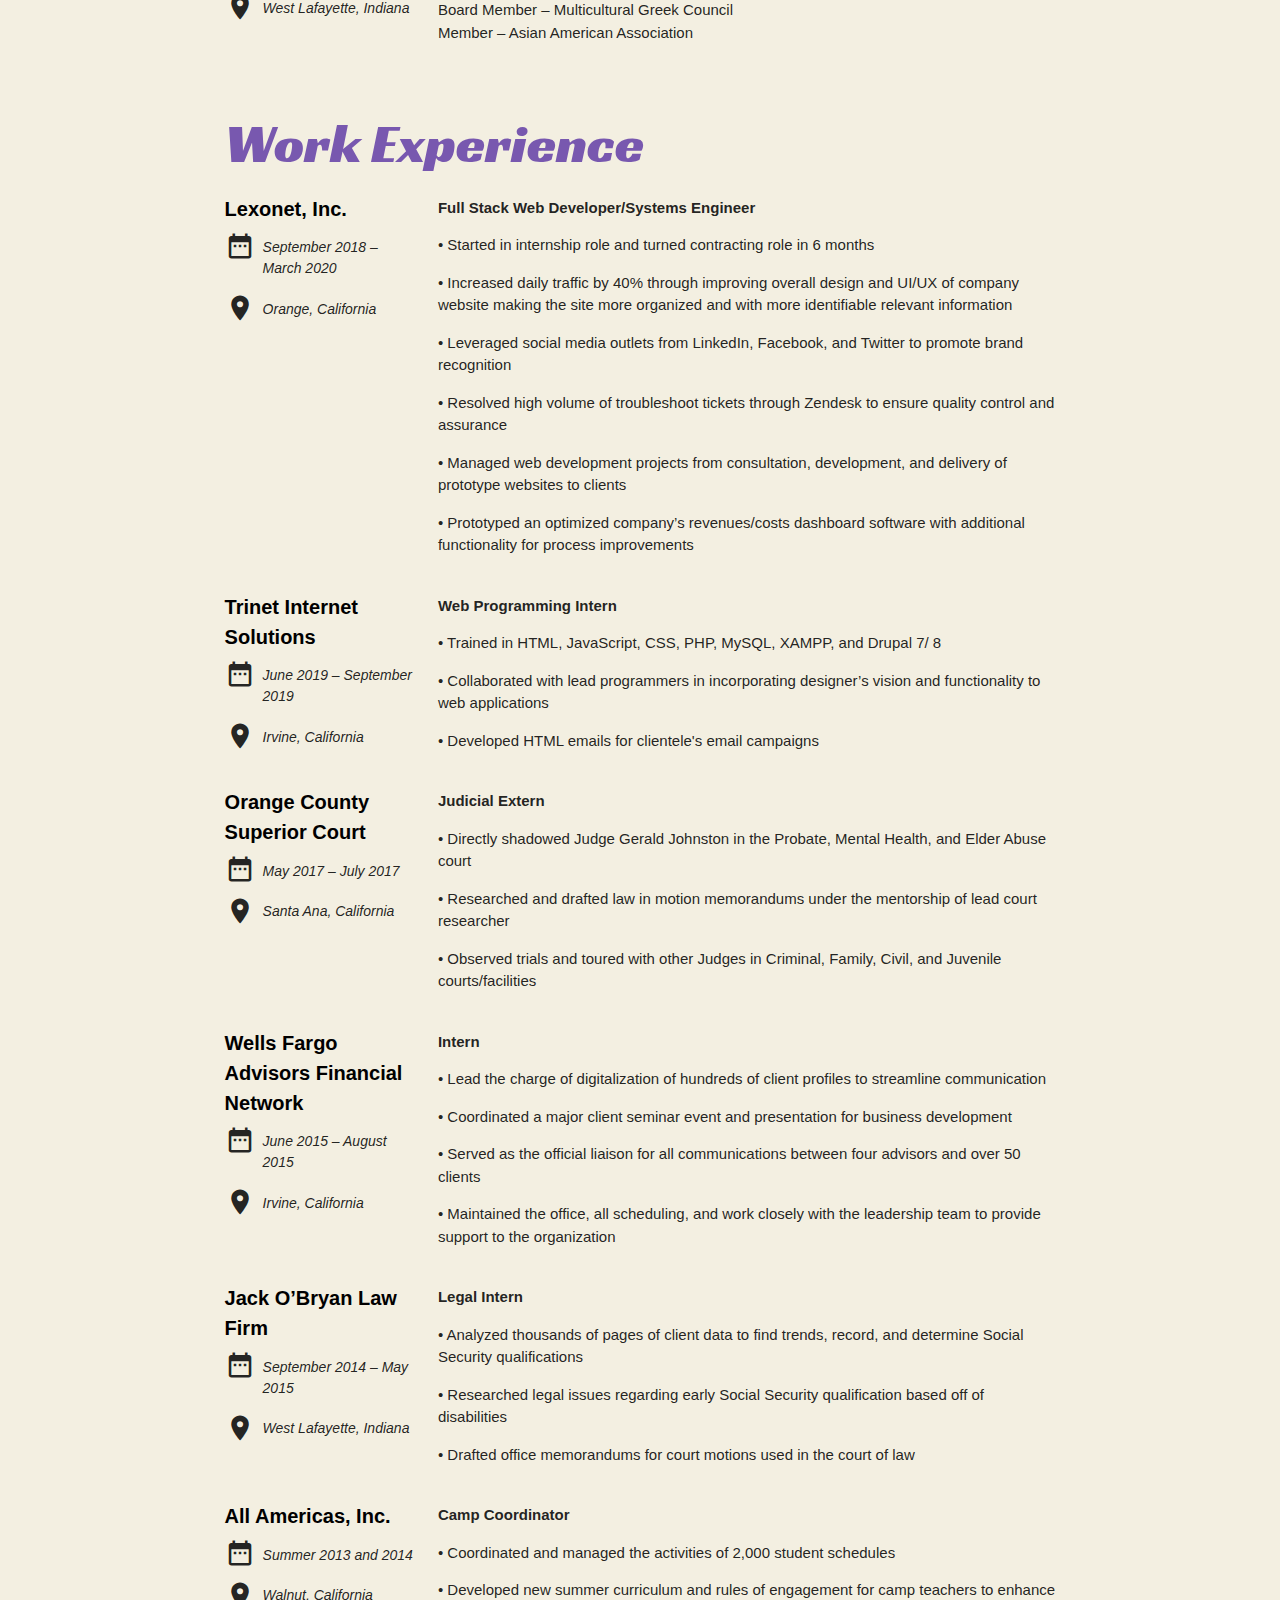
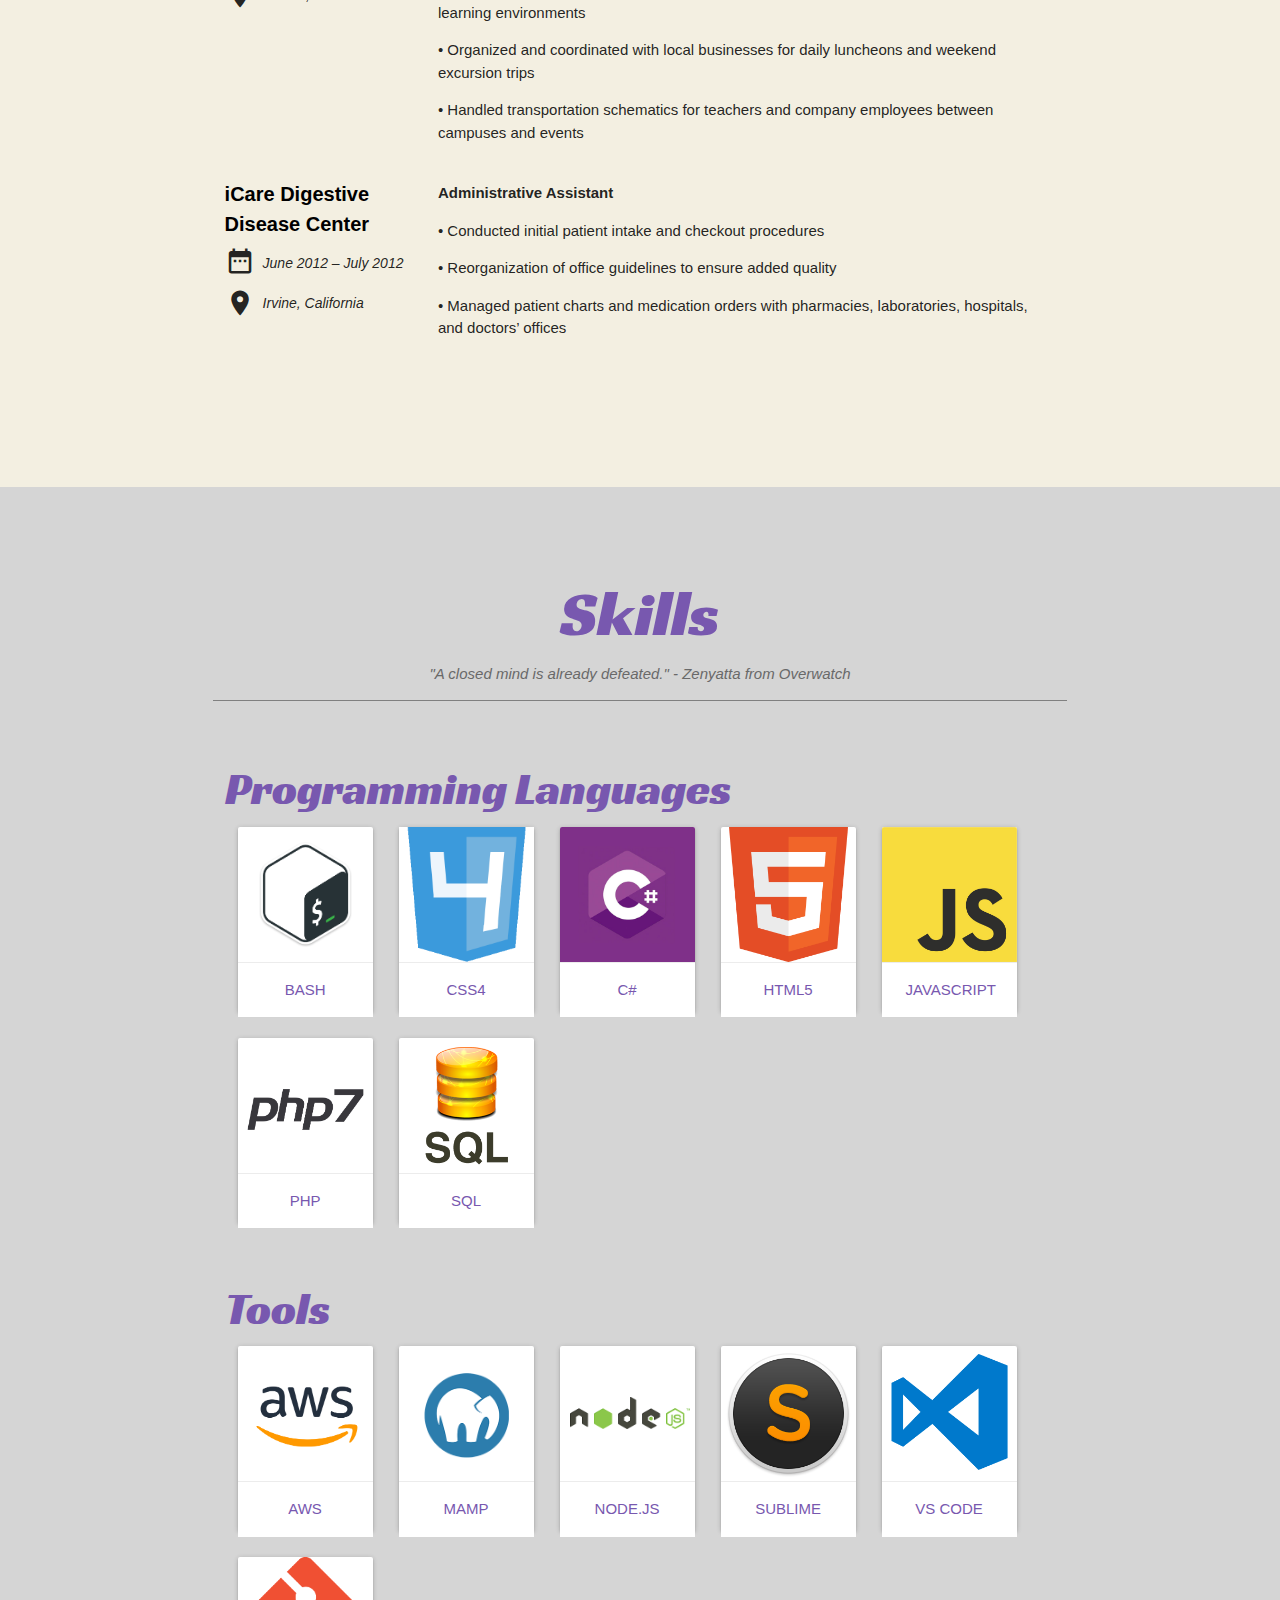
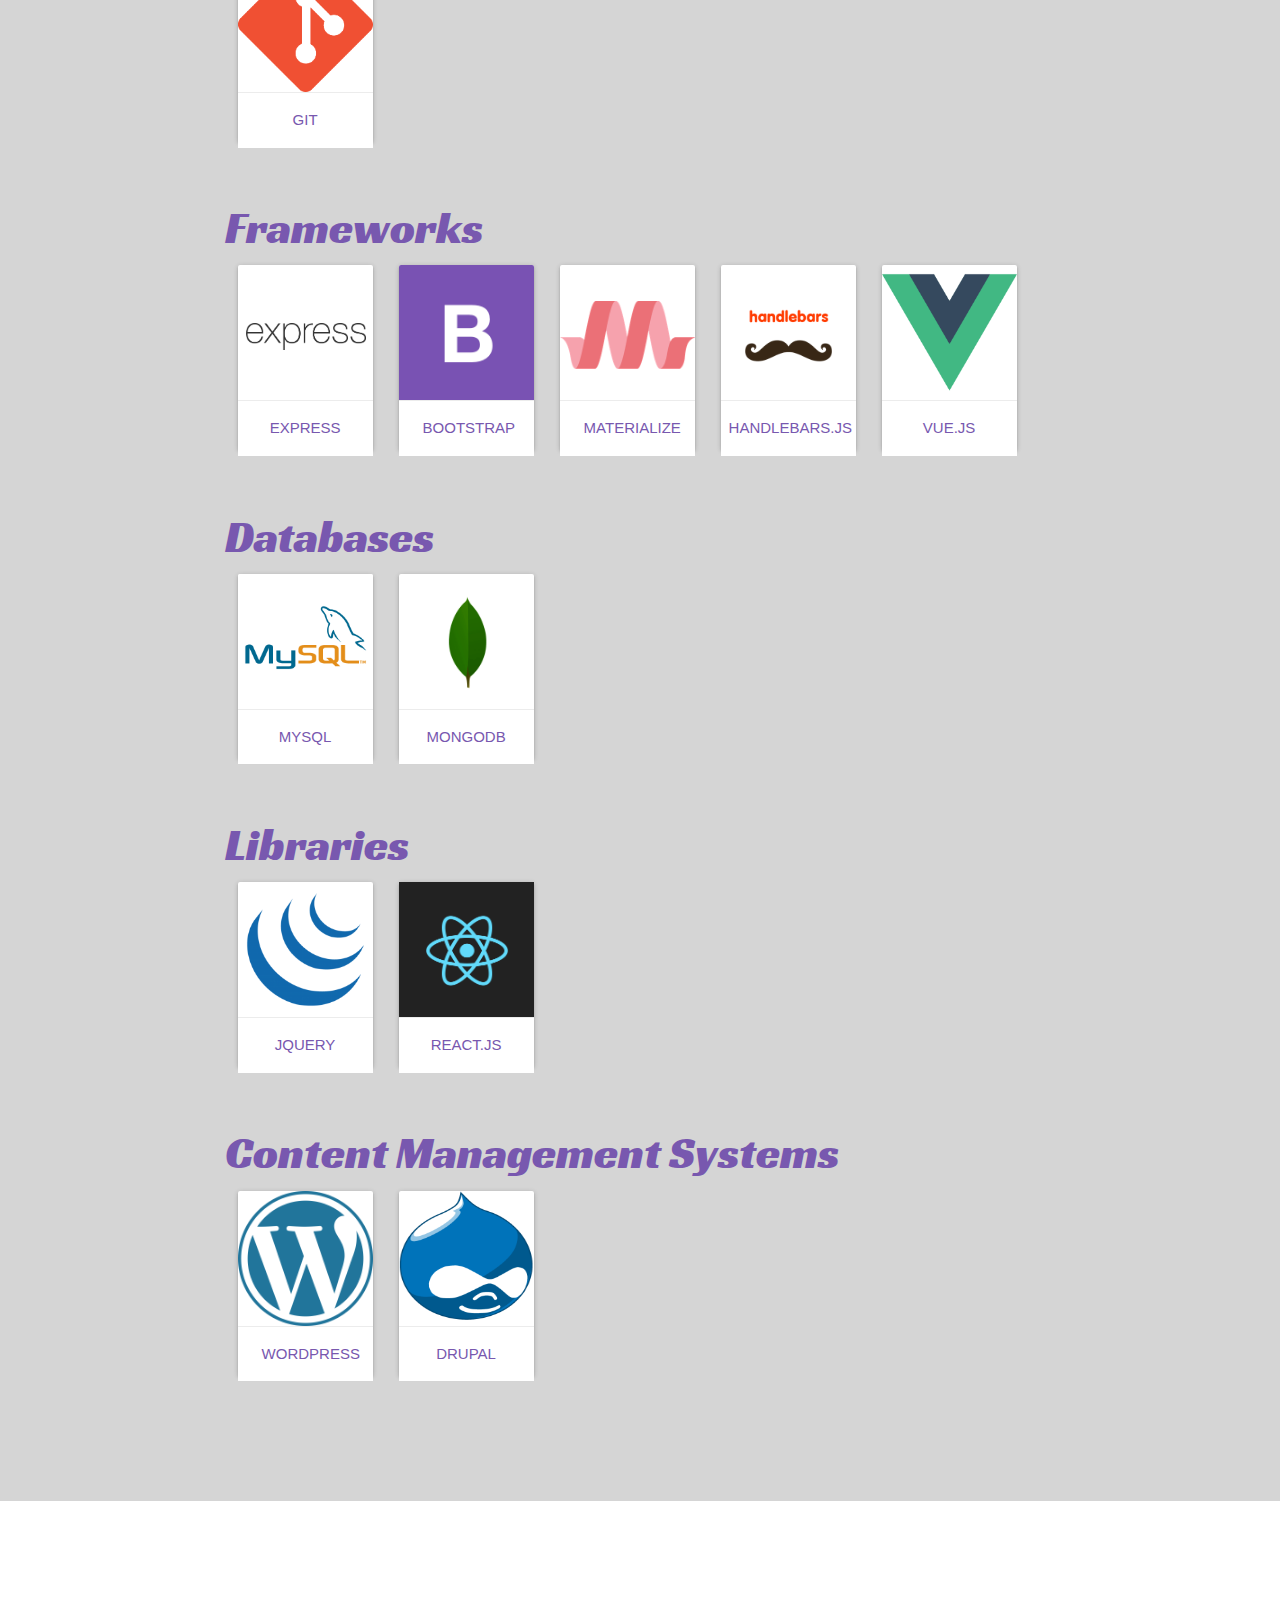
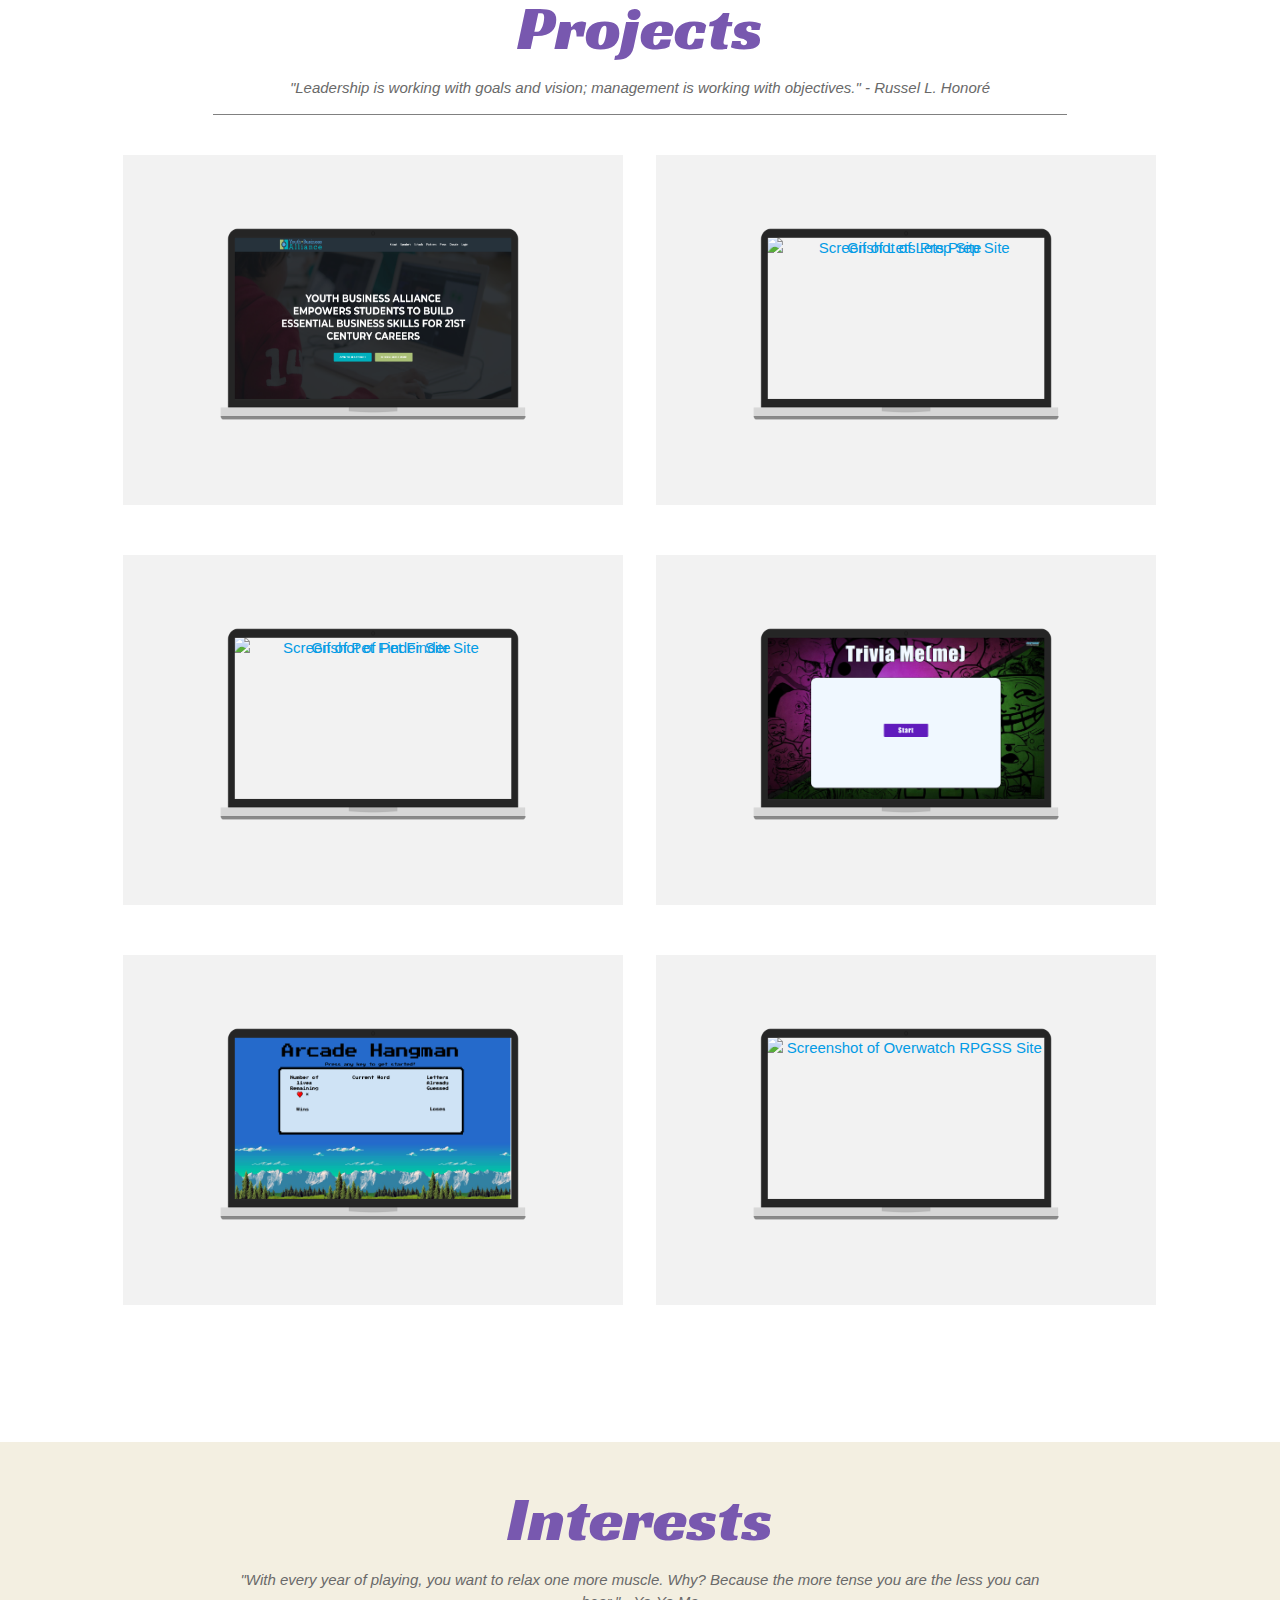
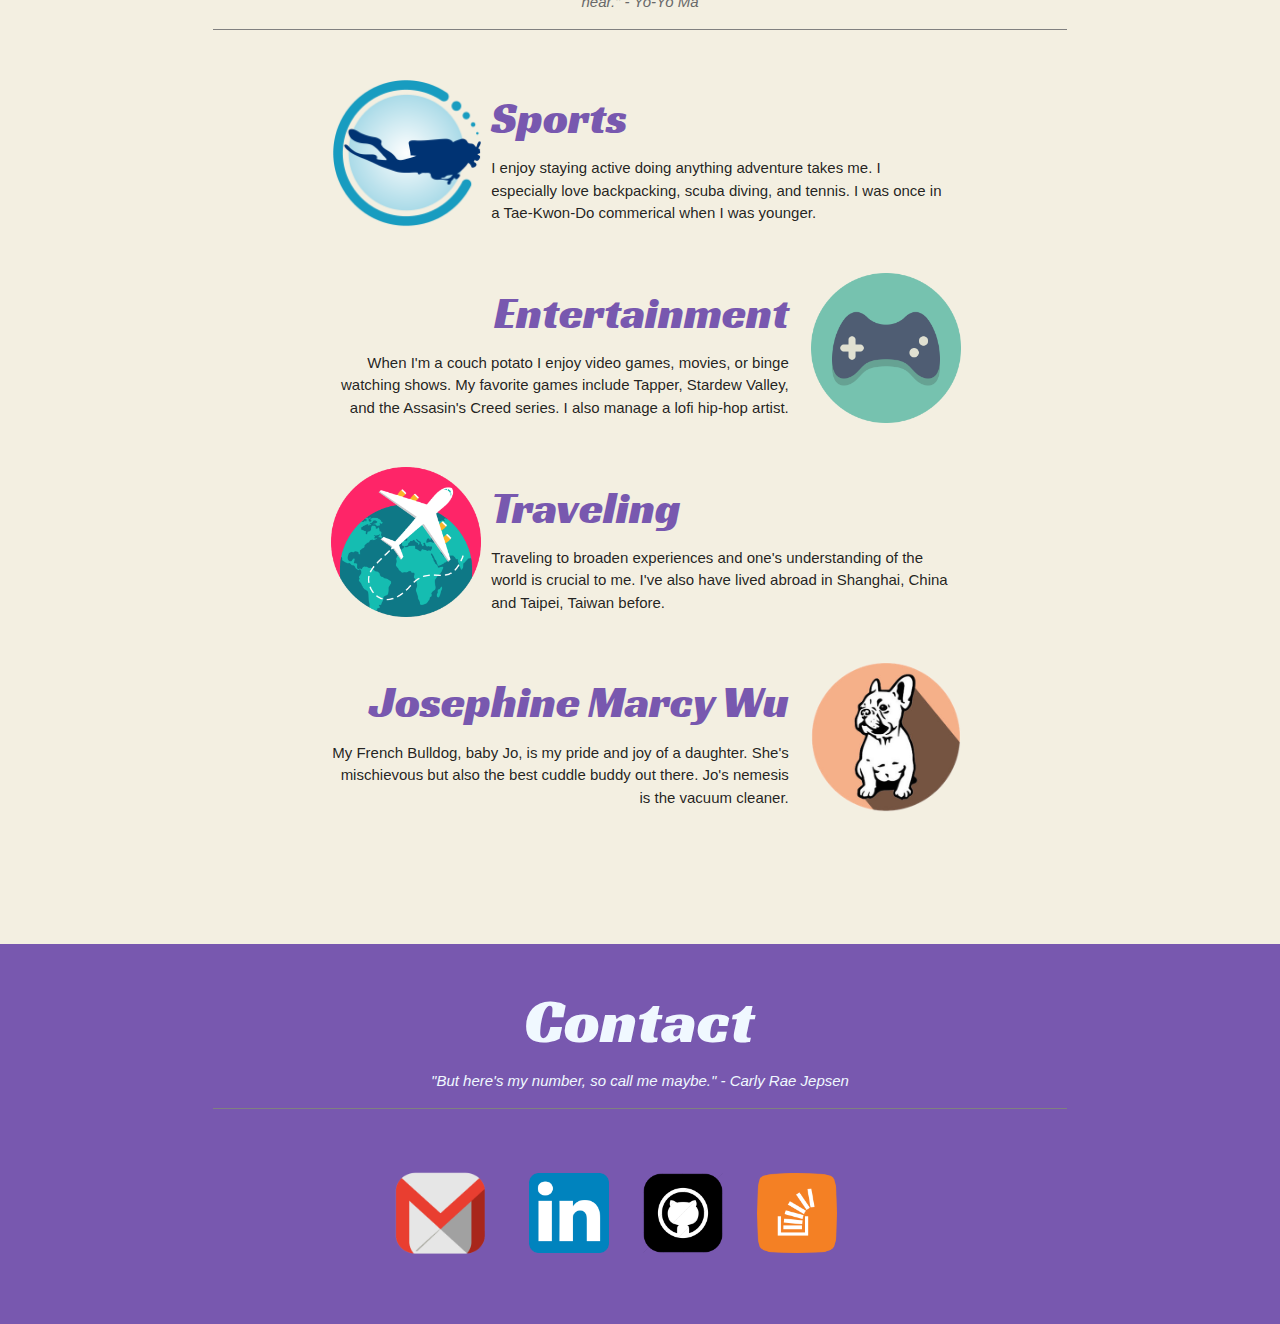
==== commit 7413c419: "updated basics section info" ====
--- a/index.html
+++ b/index.html
@@ -99,15 +99,14 @@
                                 <p class="leftDiv center-align basicText">
                                     <span class="bold">Location:</span> Irvine, CA</p>
                                 <p class="leftDiv center-align basicText">
-                                    <span class="bold">Age:</span> 25</p>
+                                    <span class="bold">Age:</span> 26</p>
                             </div>
                             <img class="circle responsive img profilePic" src="./assets/images/profilePic.jpg" alt="Christina Wu Headshot">
                             <h3 class="aboutMe" id="aboutMeTitle">About Me</h3>
-                            <p class="paragraph aboutMe" id="aboutMePara">Christina Wu is a Southern California native currently residing in Irvine, California. She has previously
+                            <p class="paragraph aboutMe" id="aboutMePara">Christina Wu is a Southern California native currently residing in Seattle, WA. She has previously
                                 lived abroad in Shanghai, China and Taipei, Taiwan. She graduated from Purdue University with a BA
                                 in Sociology with a Law and Society concentration. She also has minors in Psychology and Forensic
                                 Science. After a stint in law school, she attended UCI Coding Boot Camp and was a Udacity Google Scholarship recipient.
-                                With a newfound love for coding she currently works as a full-stack web developer at Lexonet, Inc. 
                             </p>
                         </div>
                 </div>
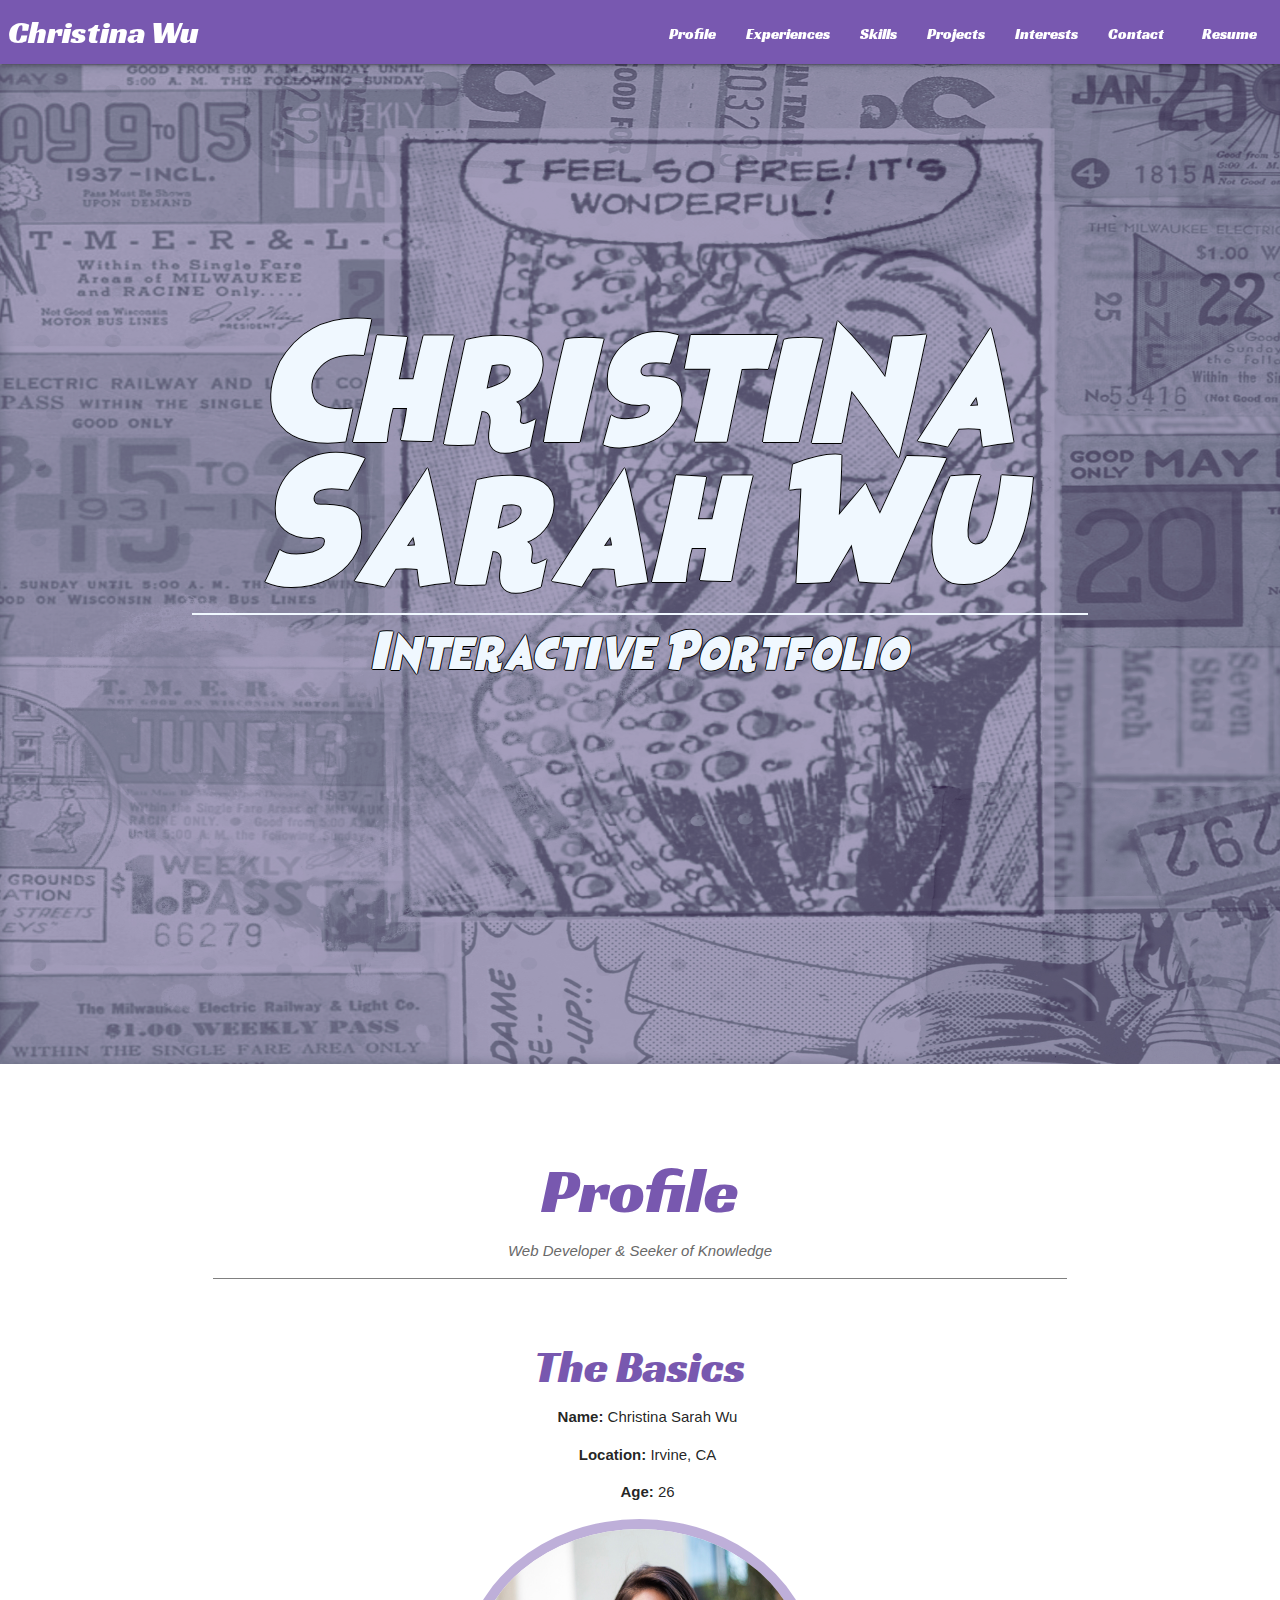
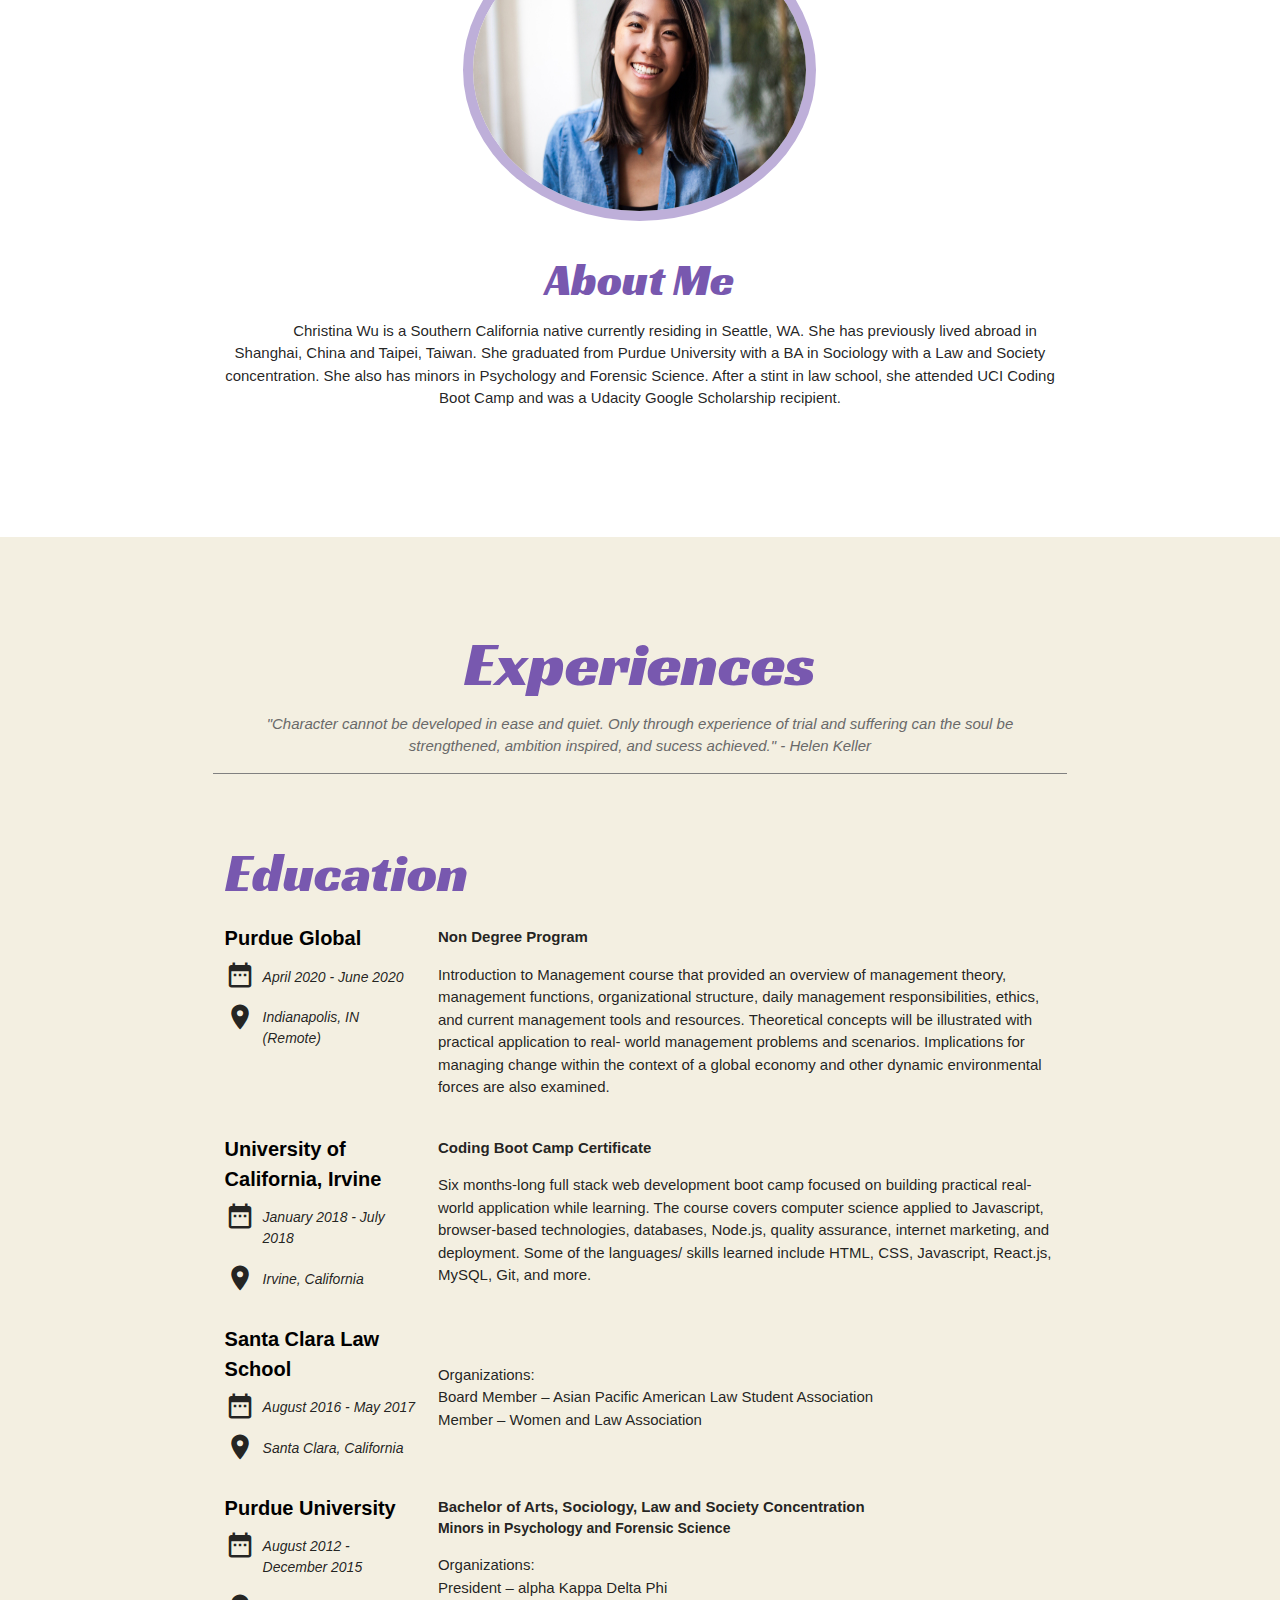
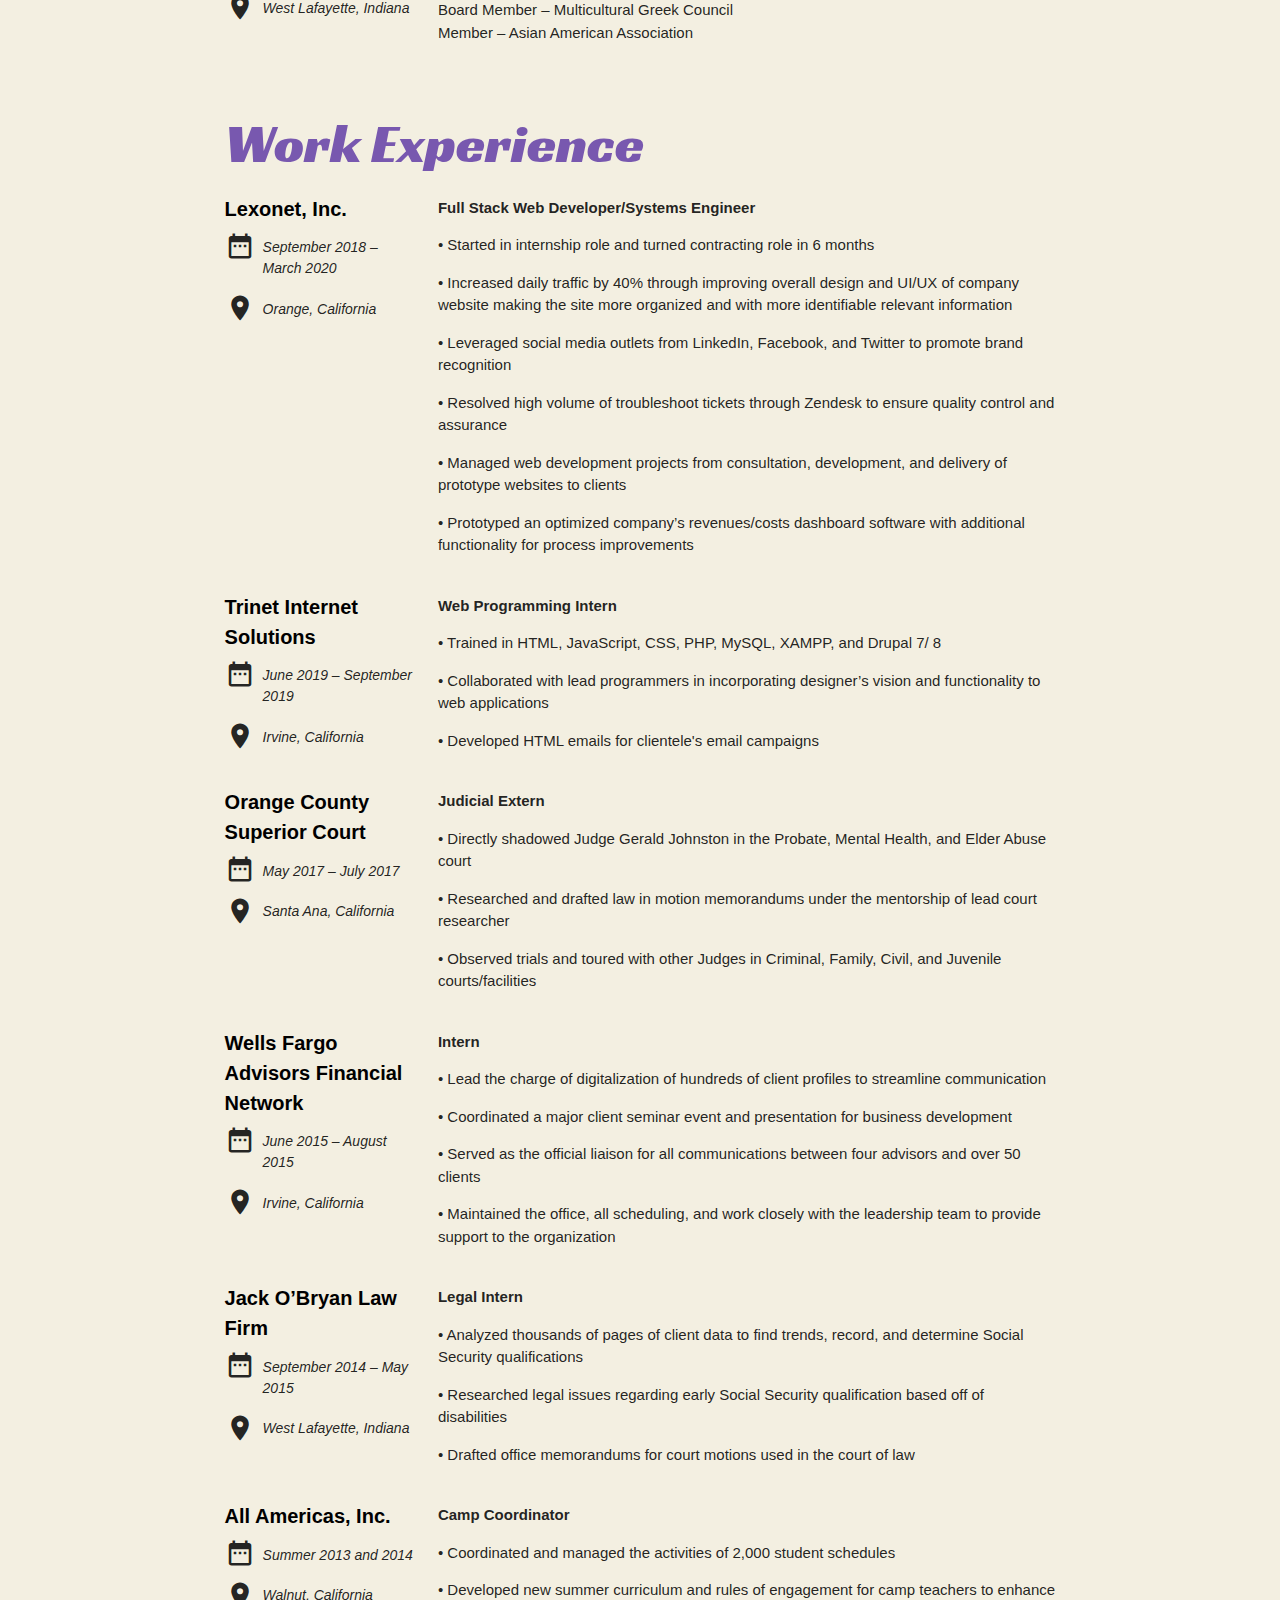
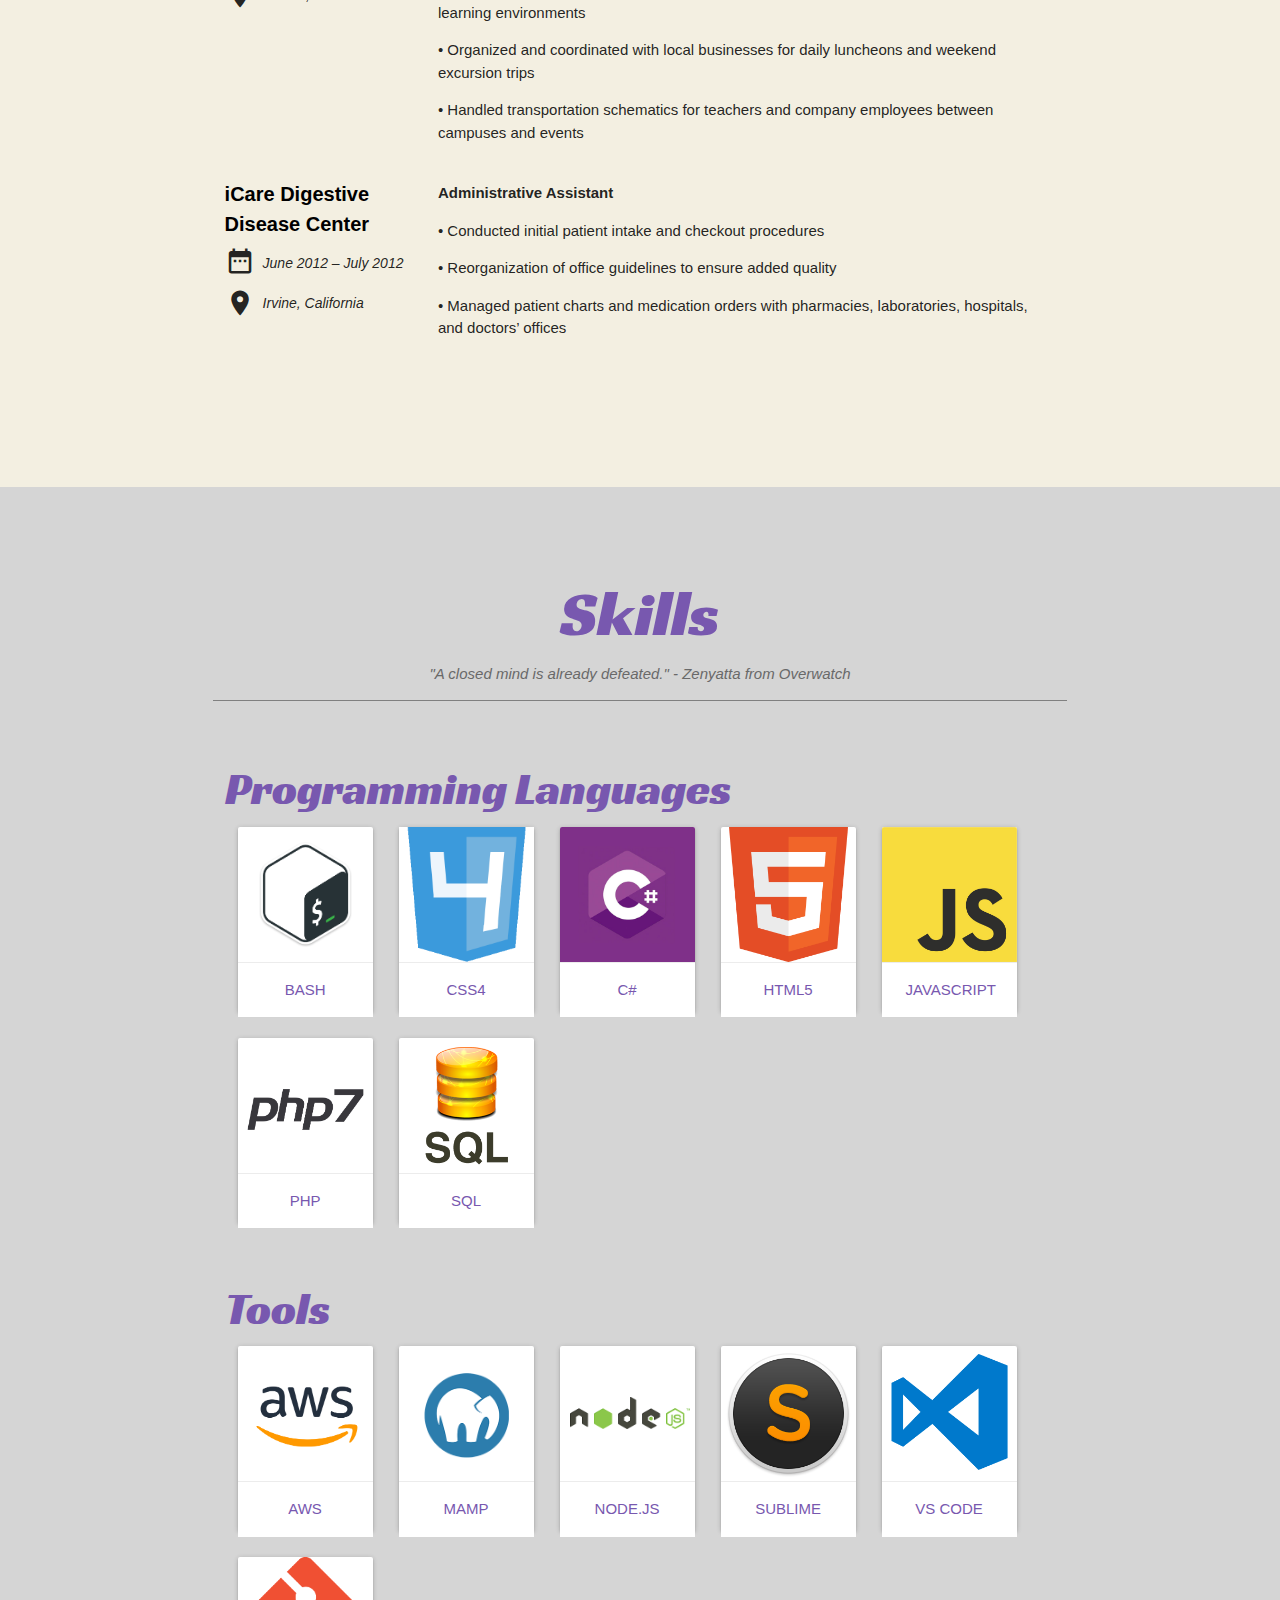
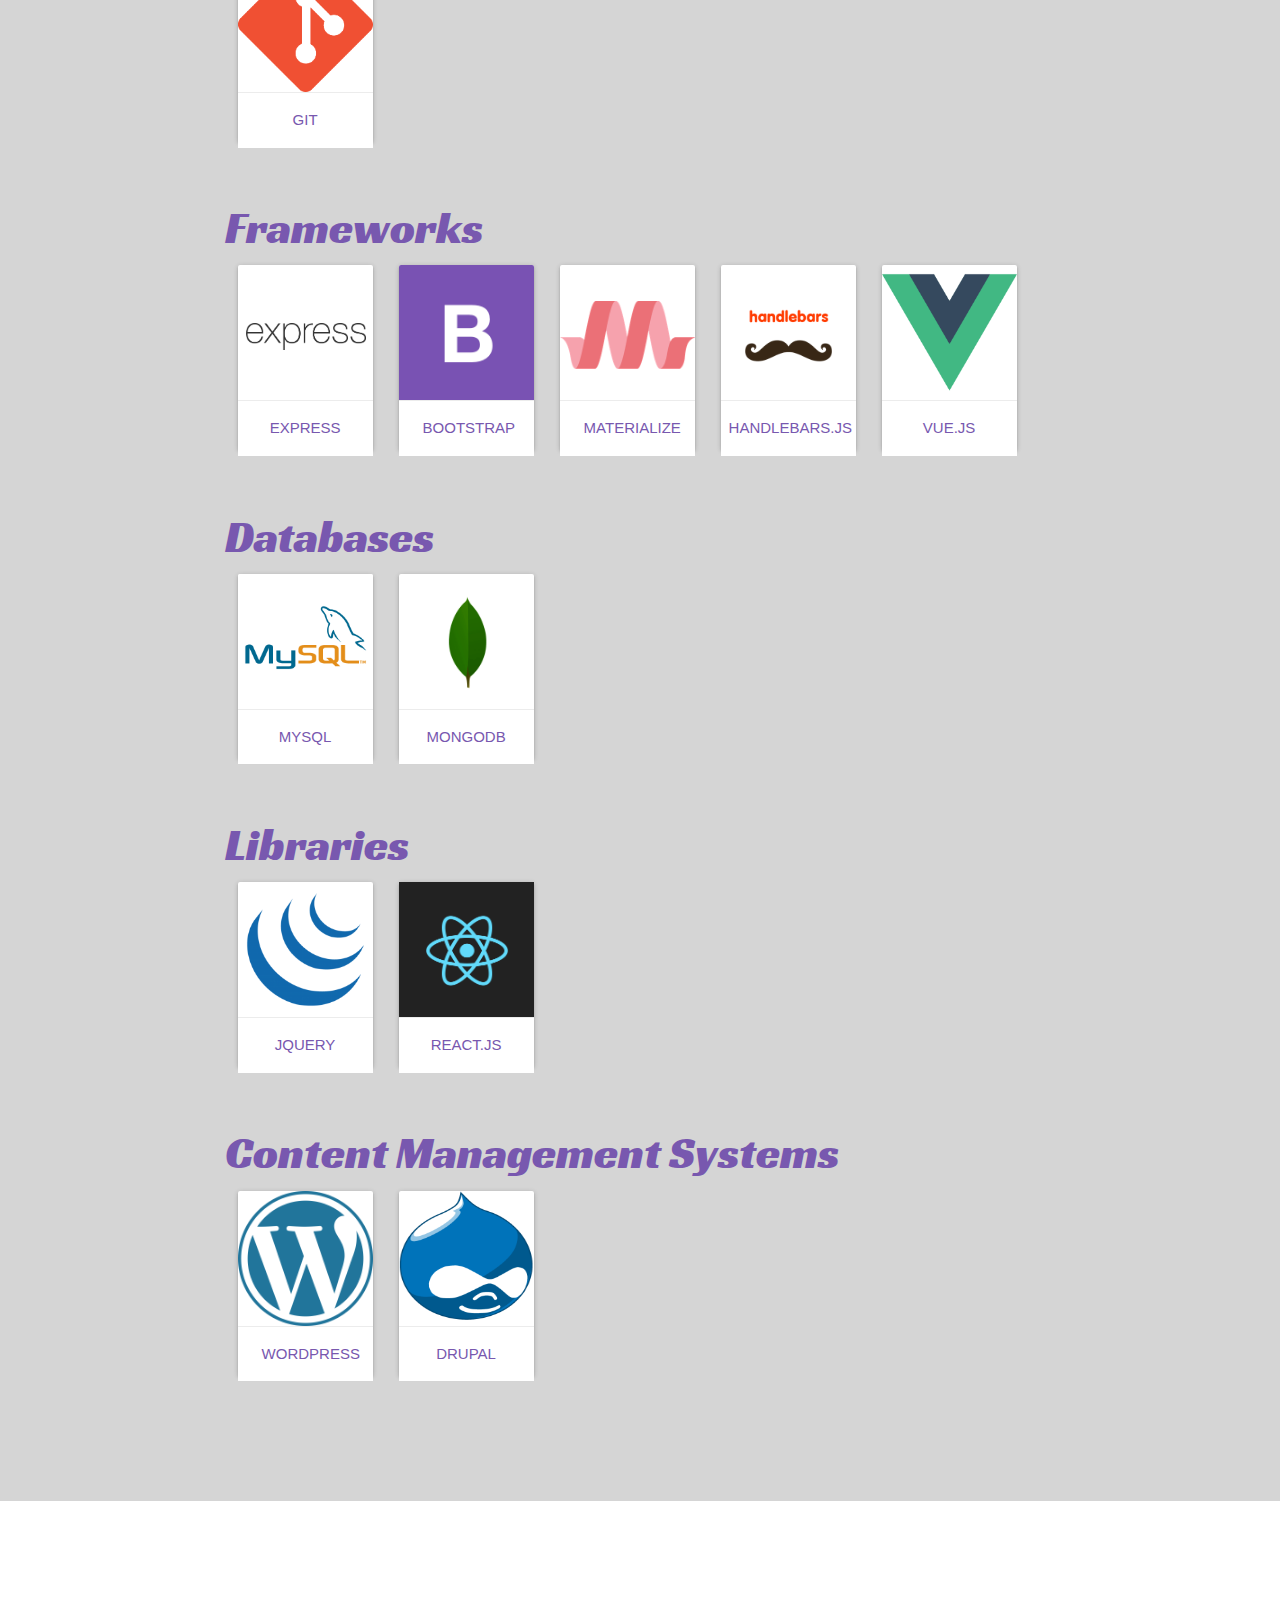
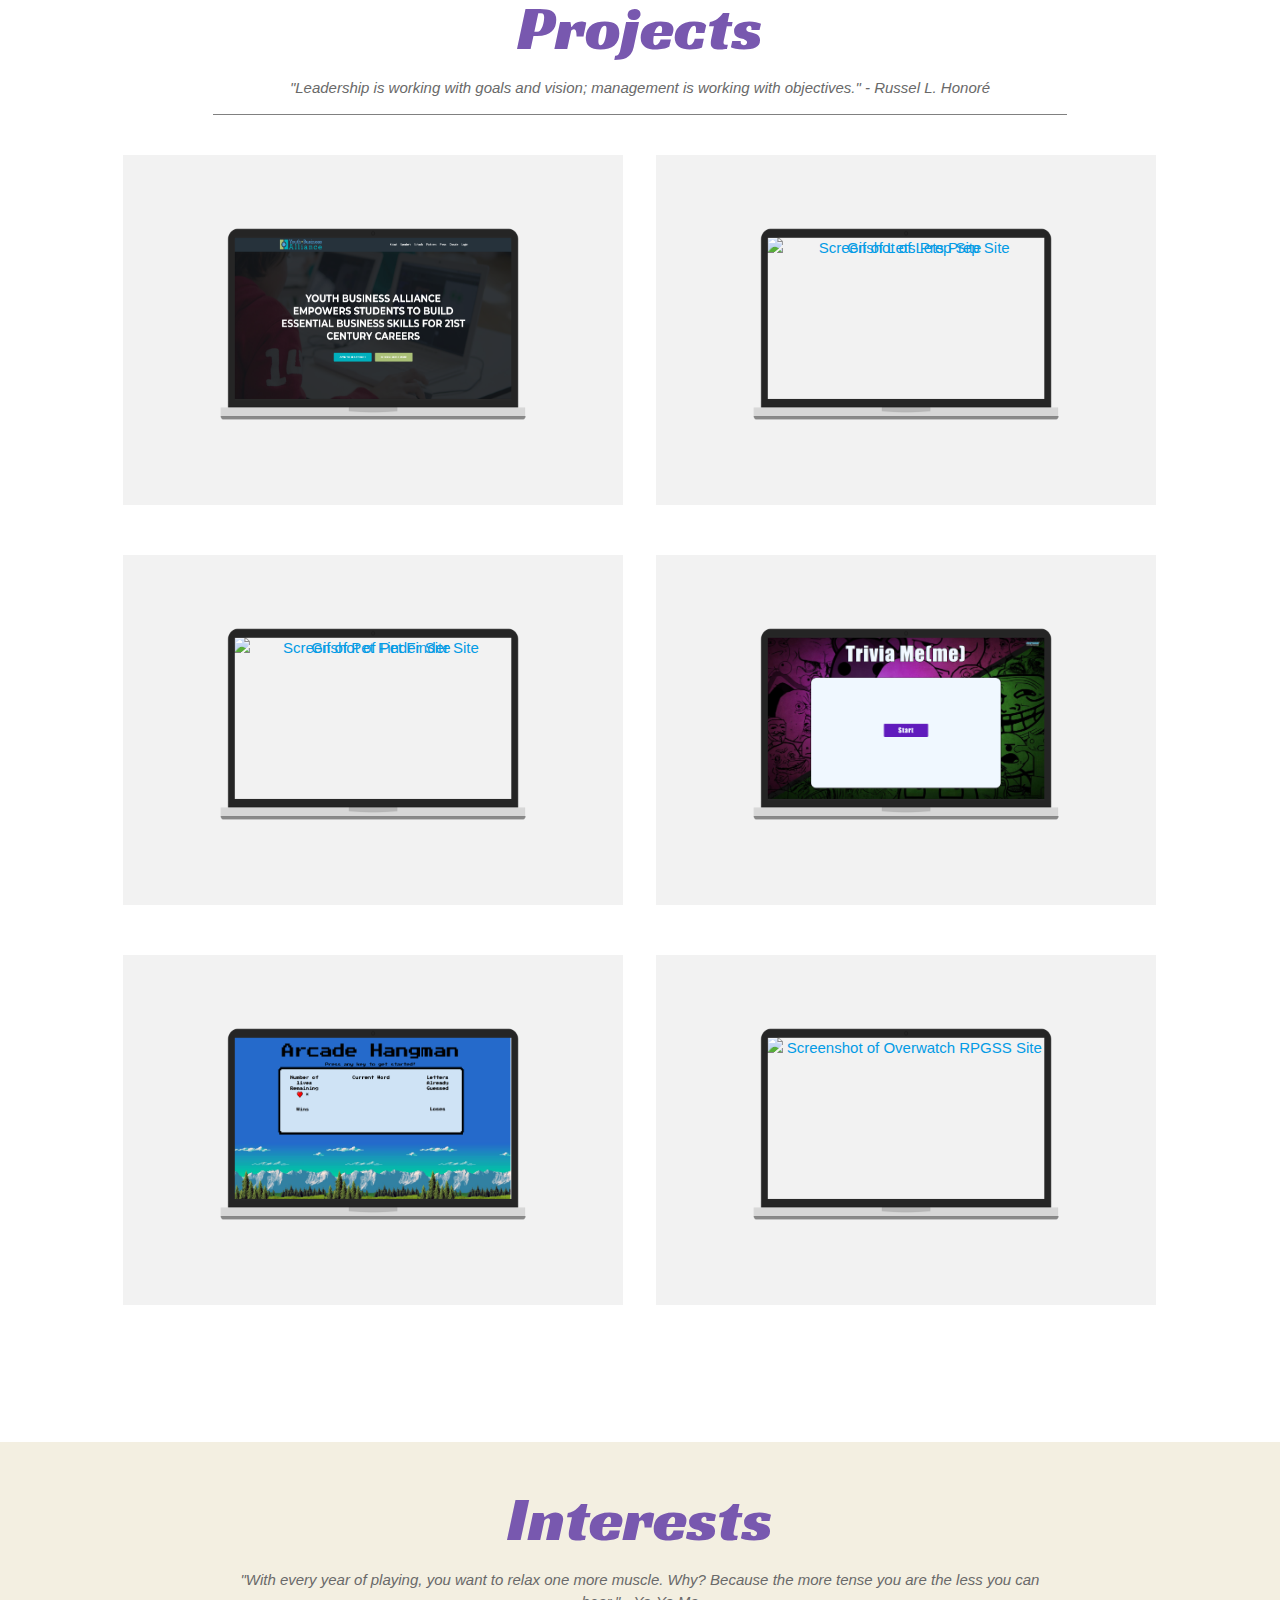
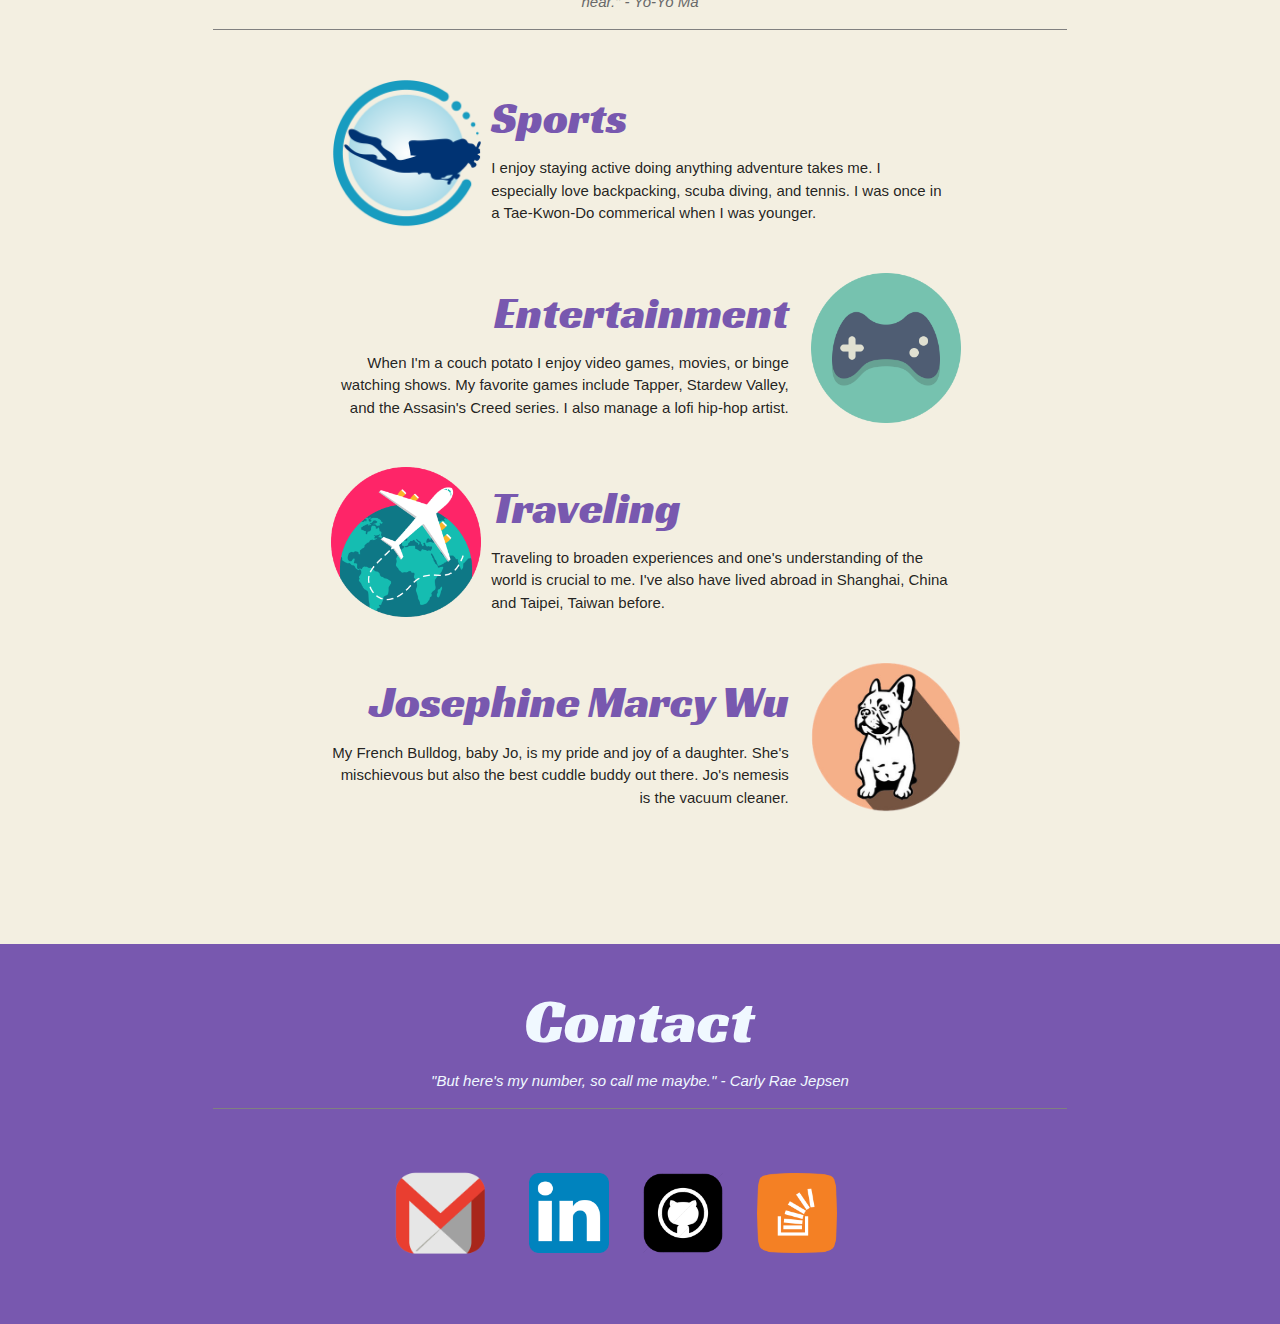
==== commit f28cfb08: "updated UCI edu info" ====
--- a/index.html
+++ b/index.html
@@ -160,7 +160,7 @@
                             <p class="experienceLocation">Irvine, California</p>
                         </div>
                         <div class="col s9 experienceDiv2" id="uciDiv2">
-                            <p class="titleText">Coding Boot Camp</p>
+                            <p class="titleText">Coding Boot Camp Certificate</p>
                             <p>Six months-long full stack web development boot camp focused on building practical real-world application while learning.
                                 The course covers computer science applied to Javascript, browser-based technologies,
                                 databases, Node.js, quality assurance, internet marketing, and deployment.
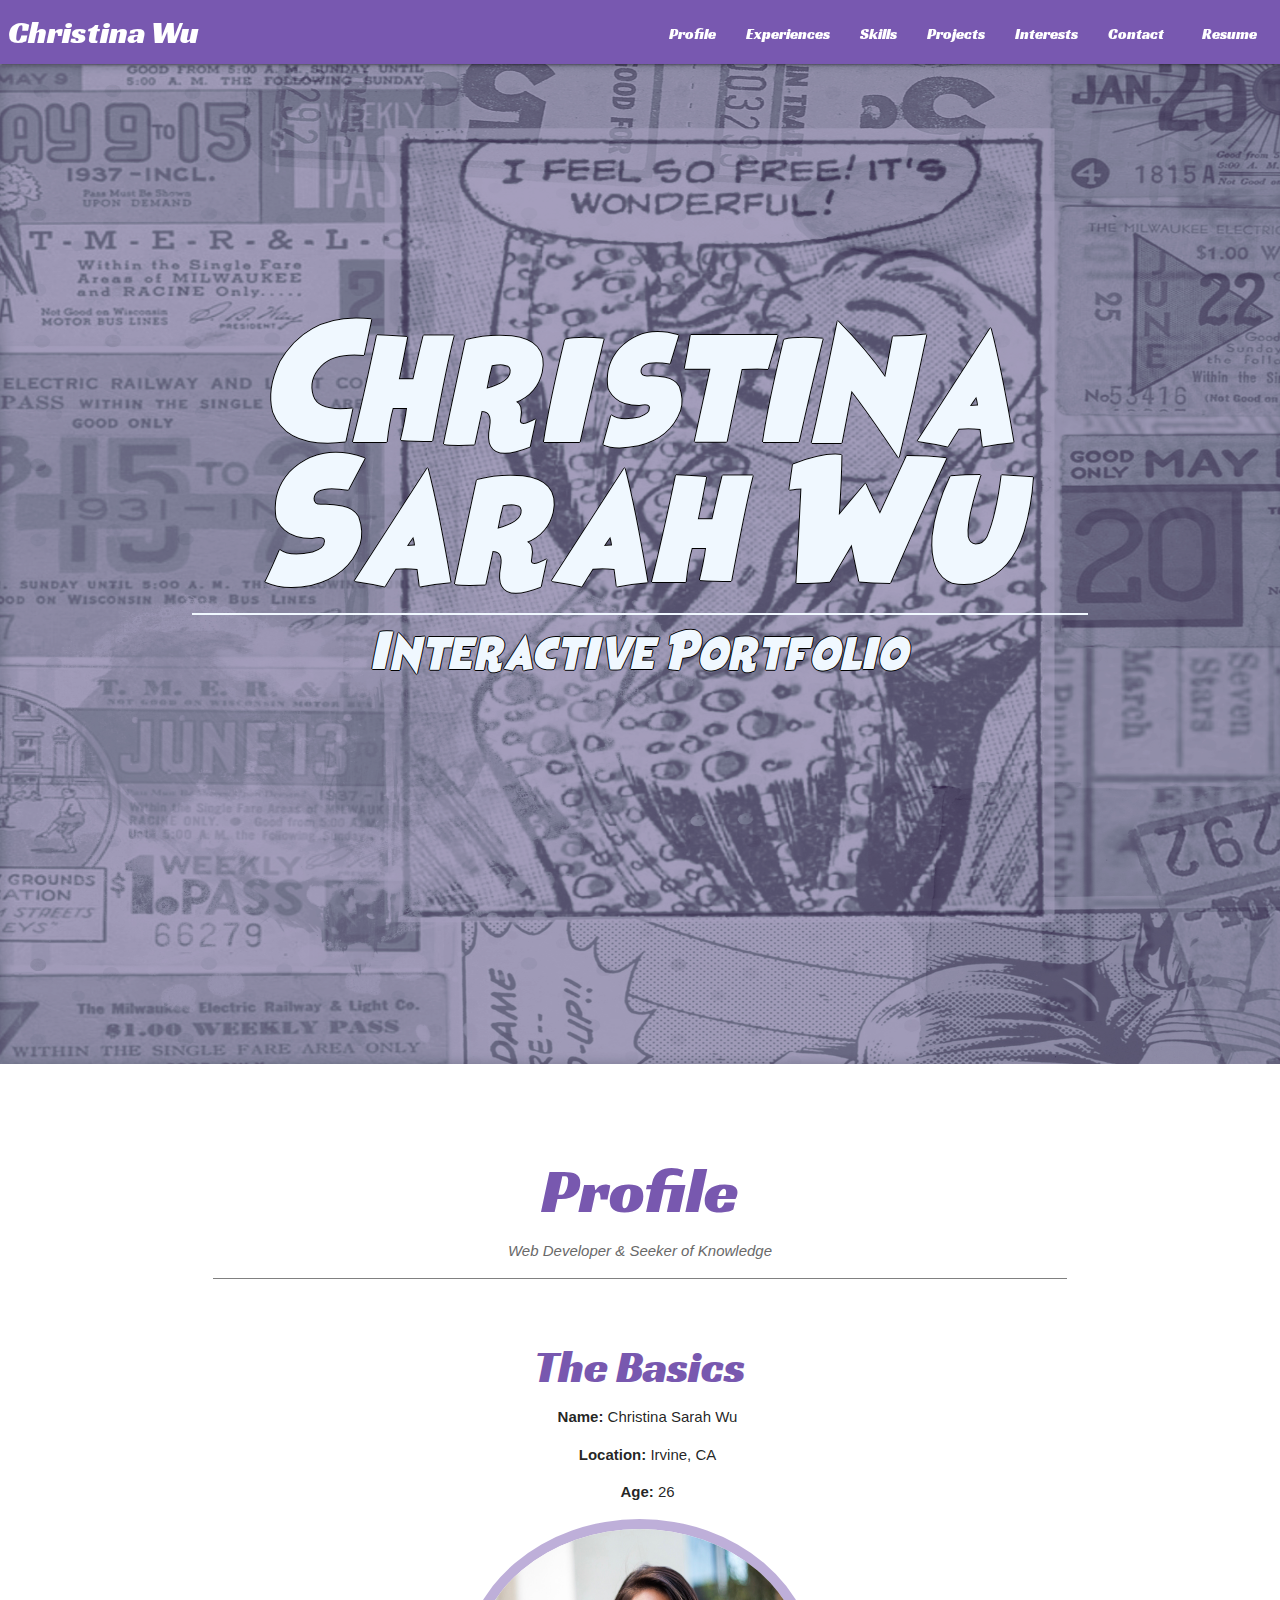
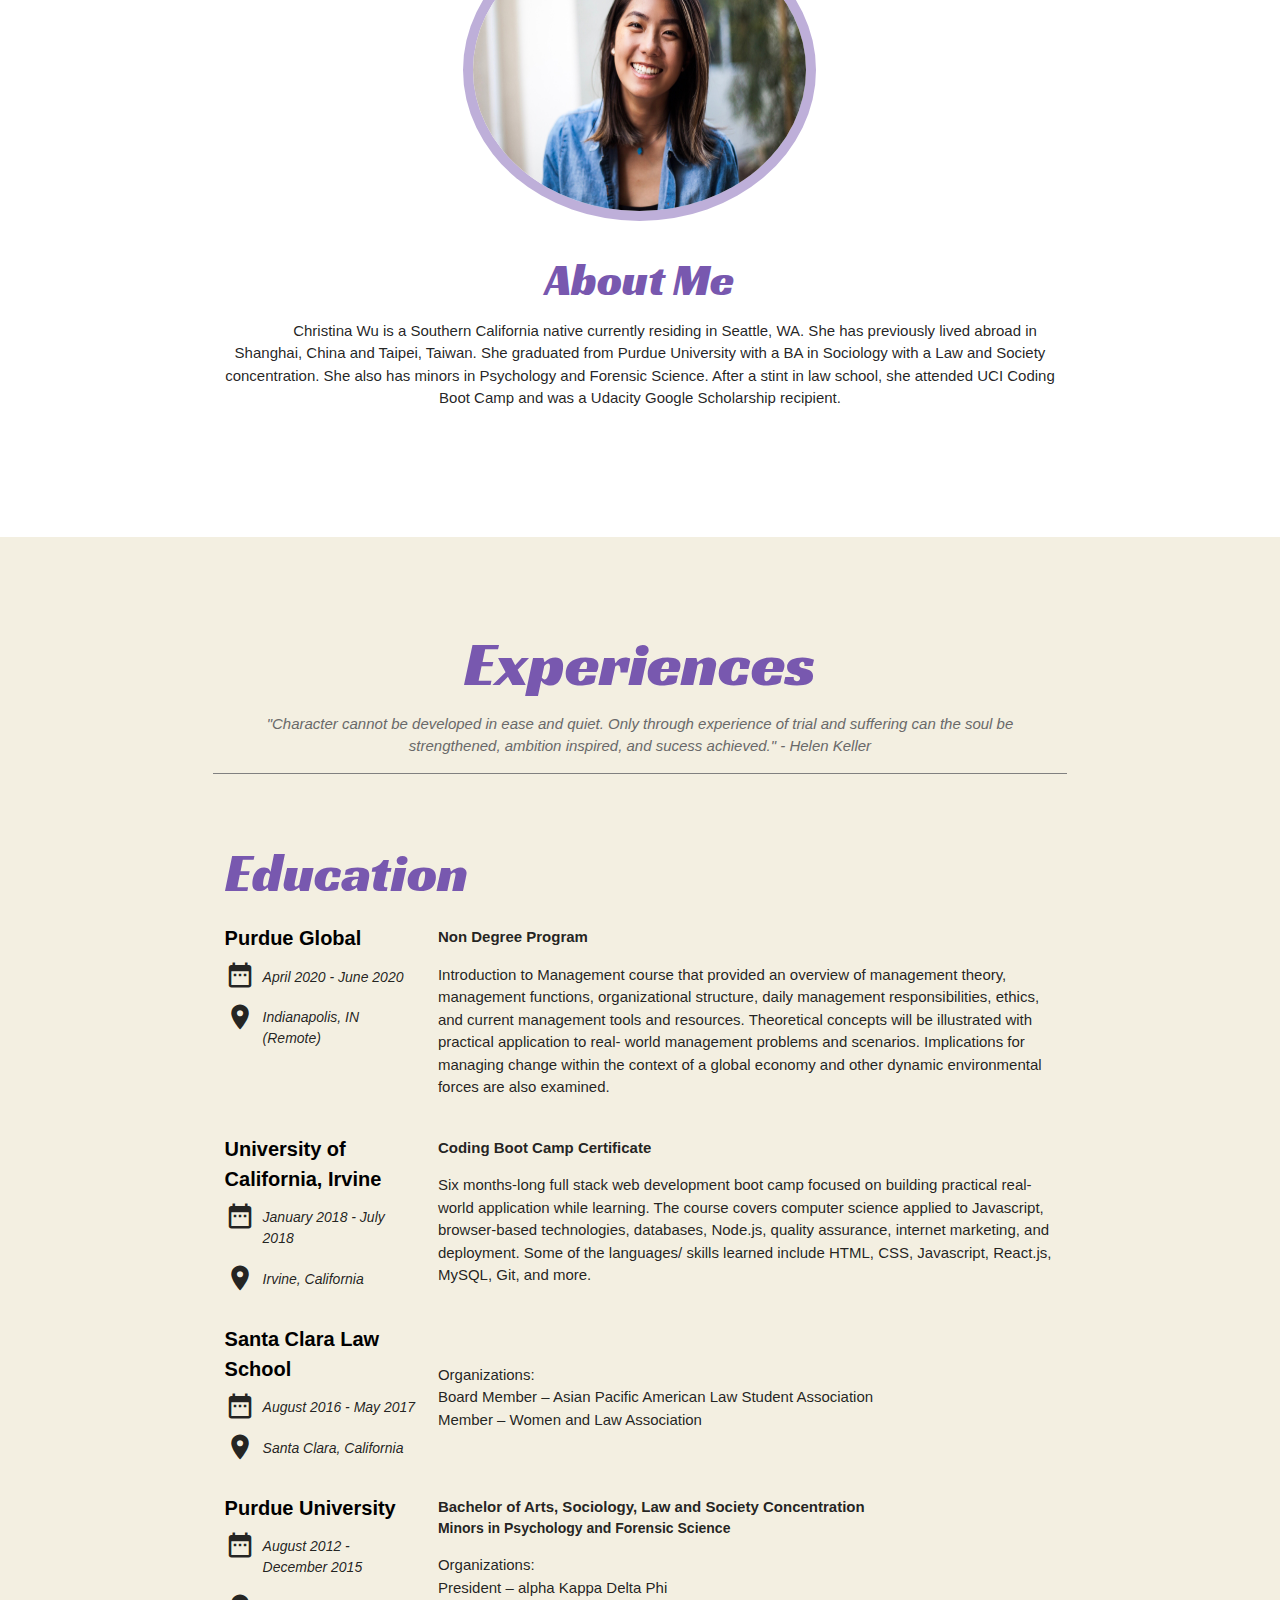
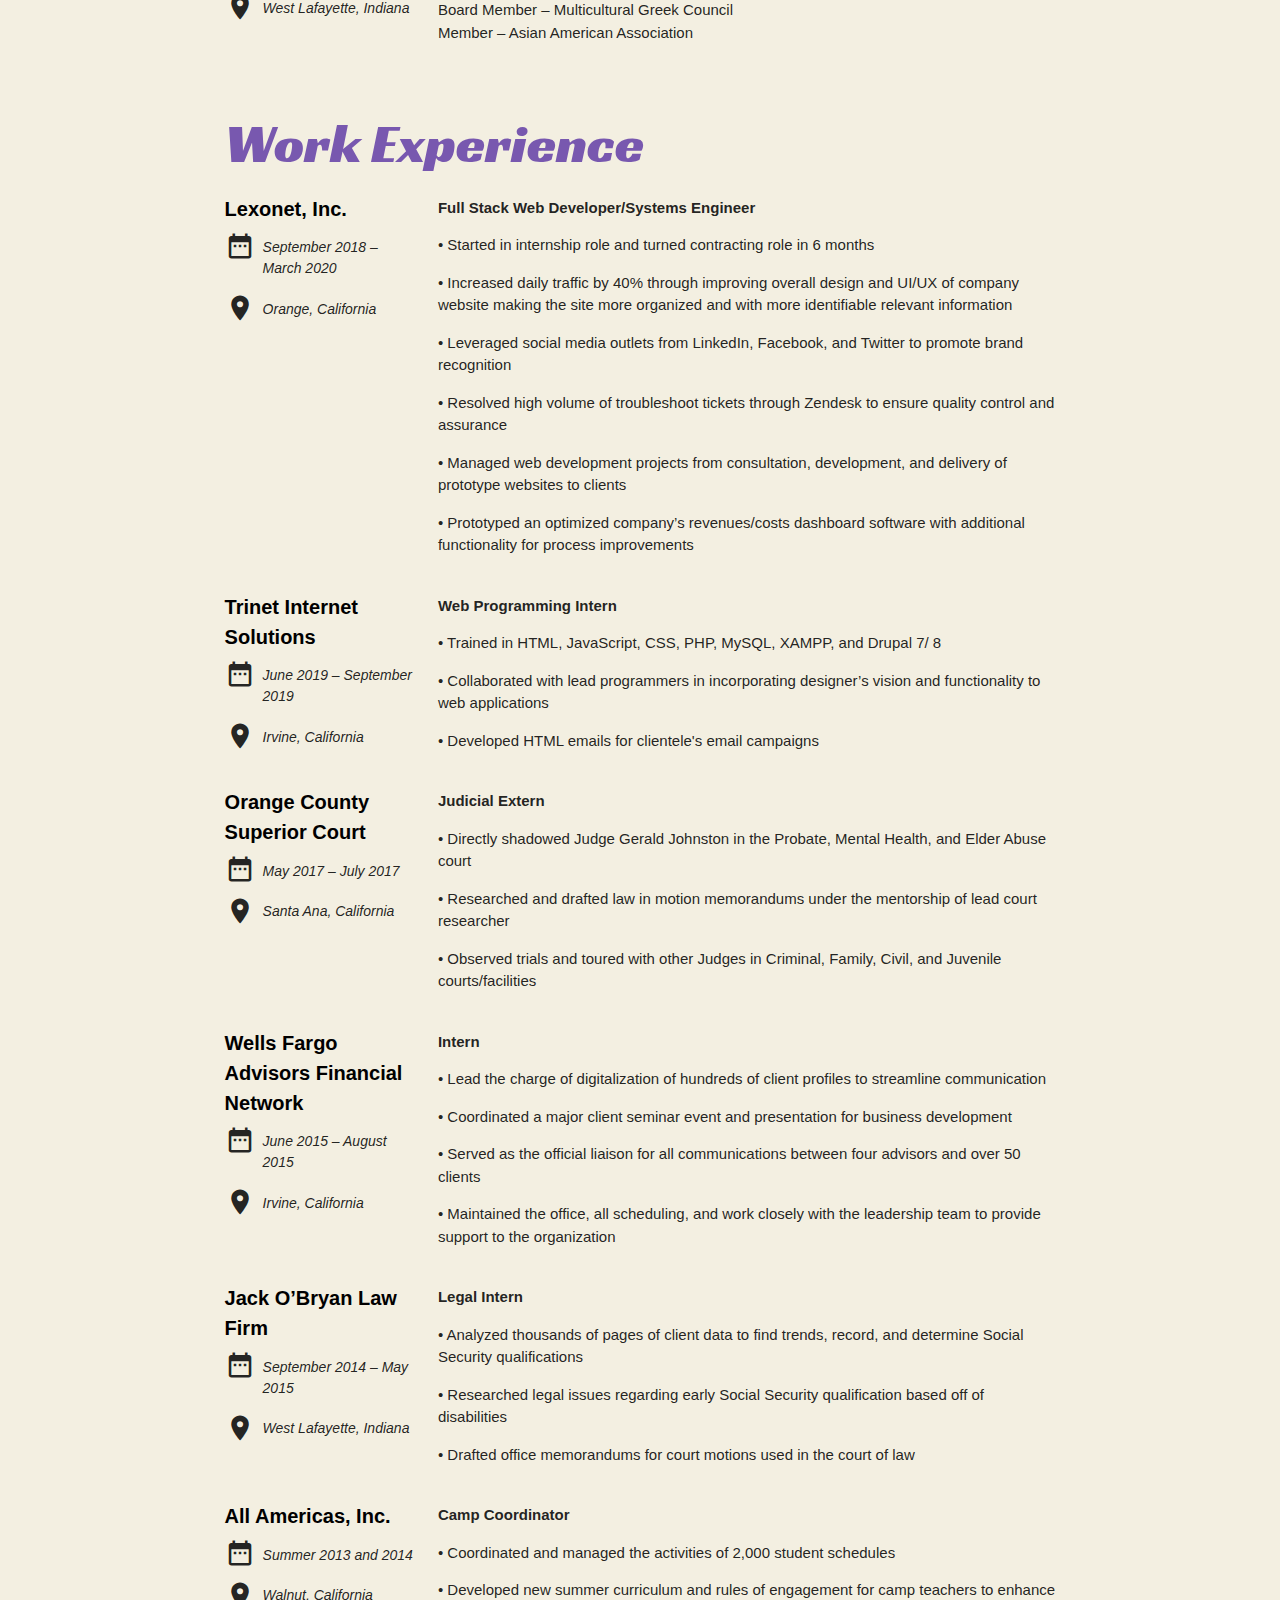
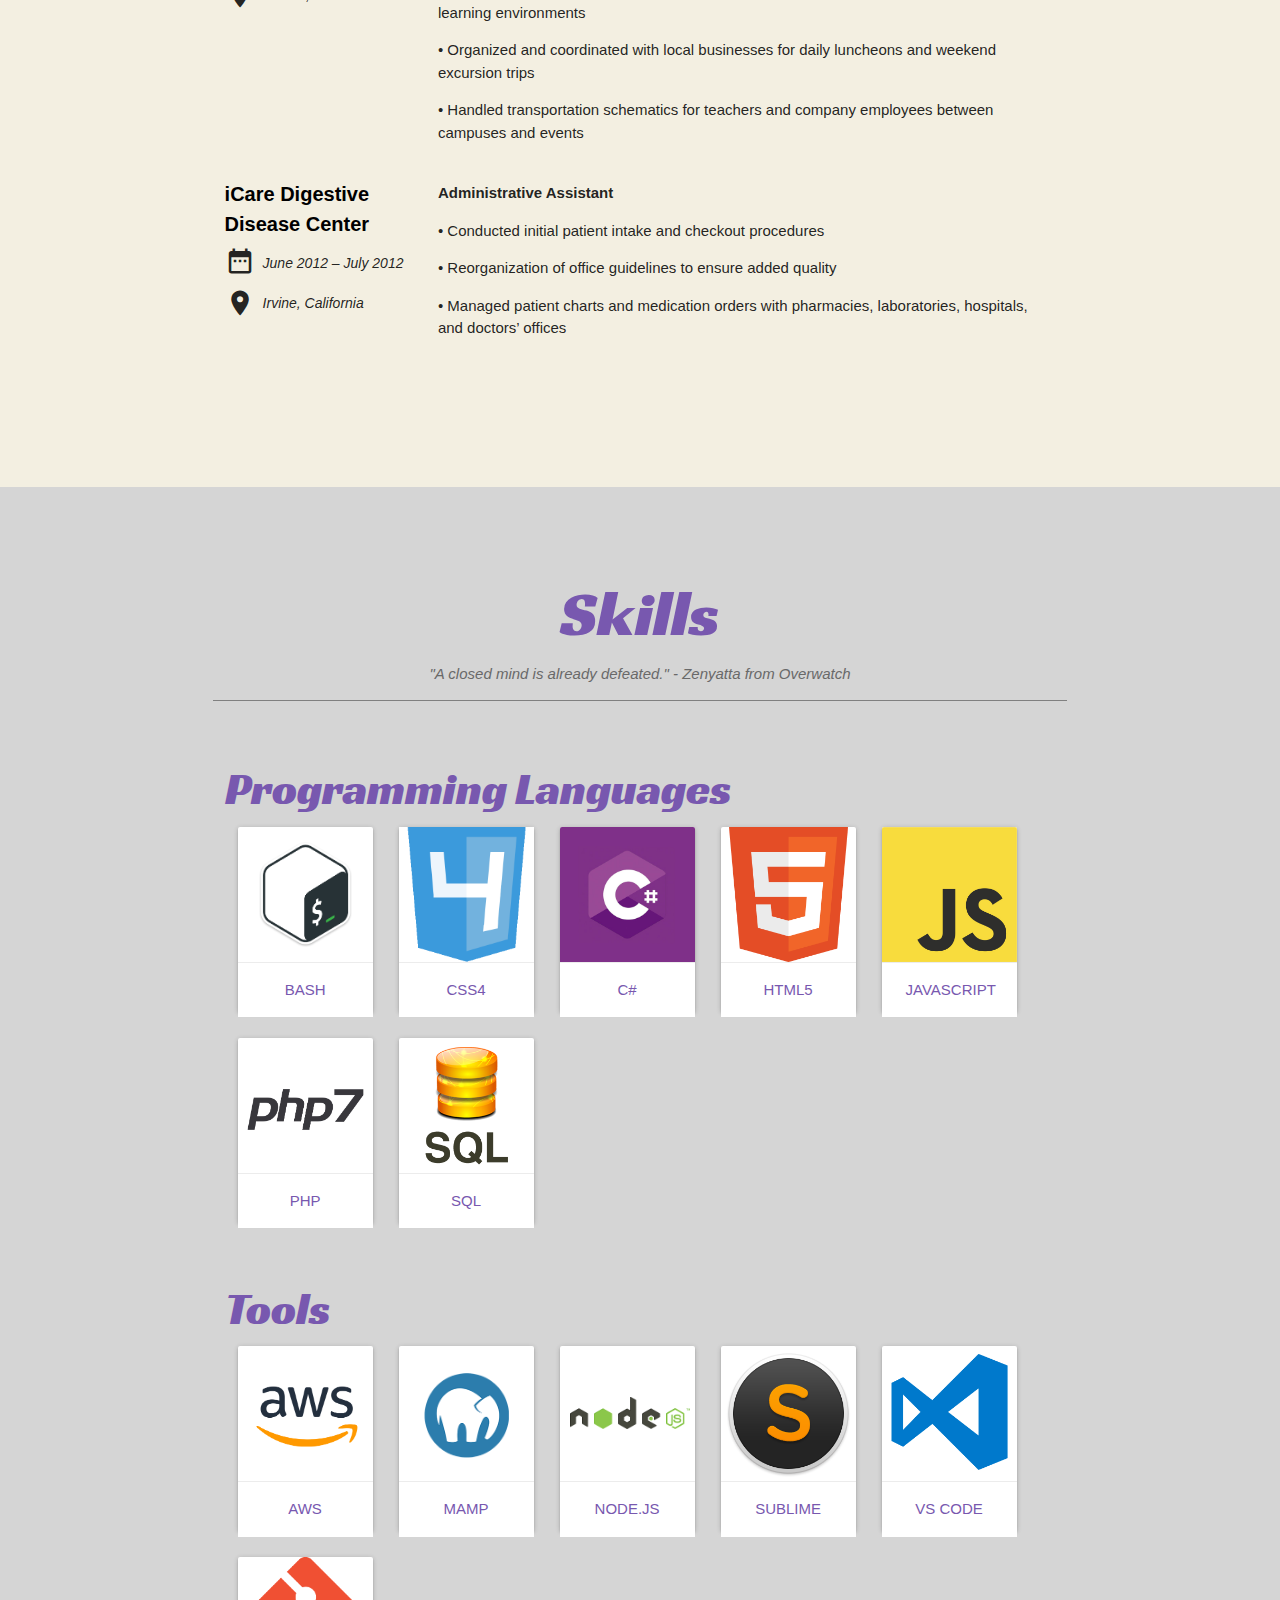
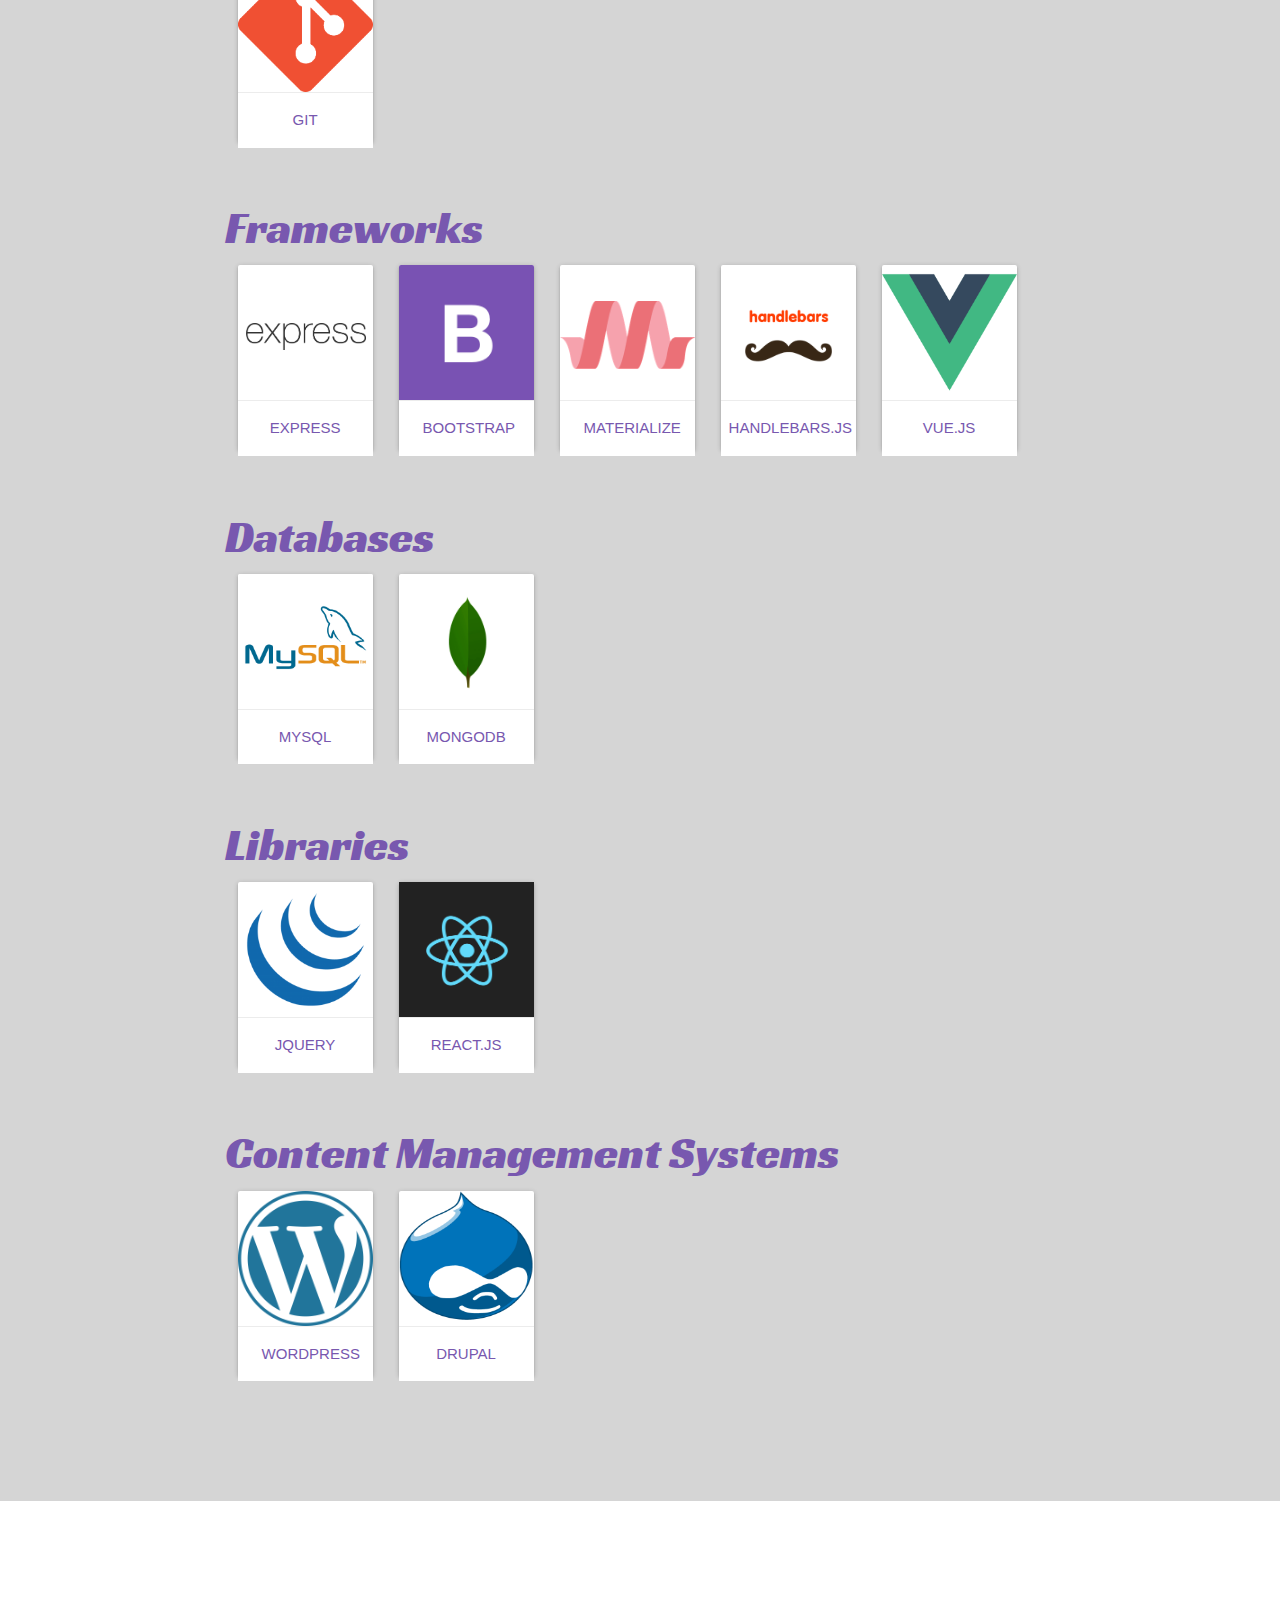
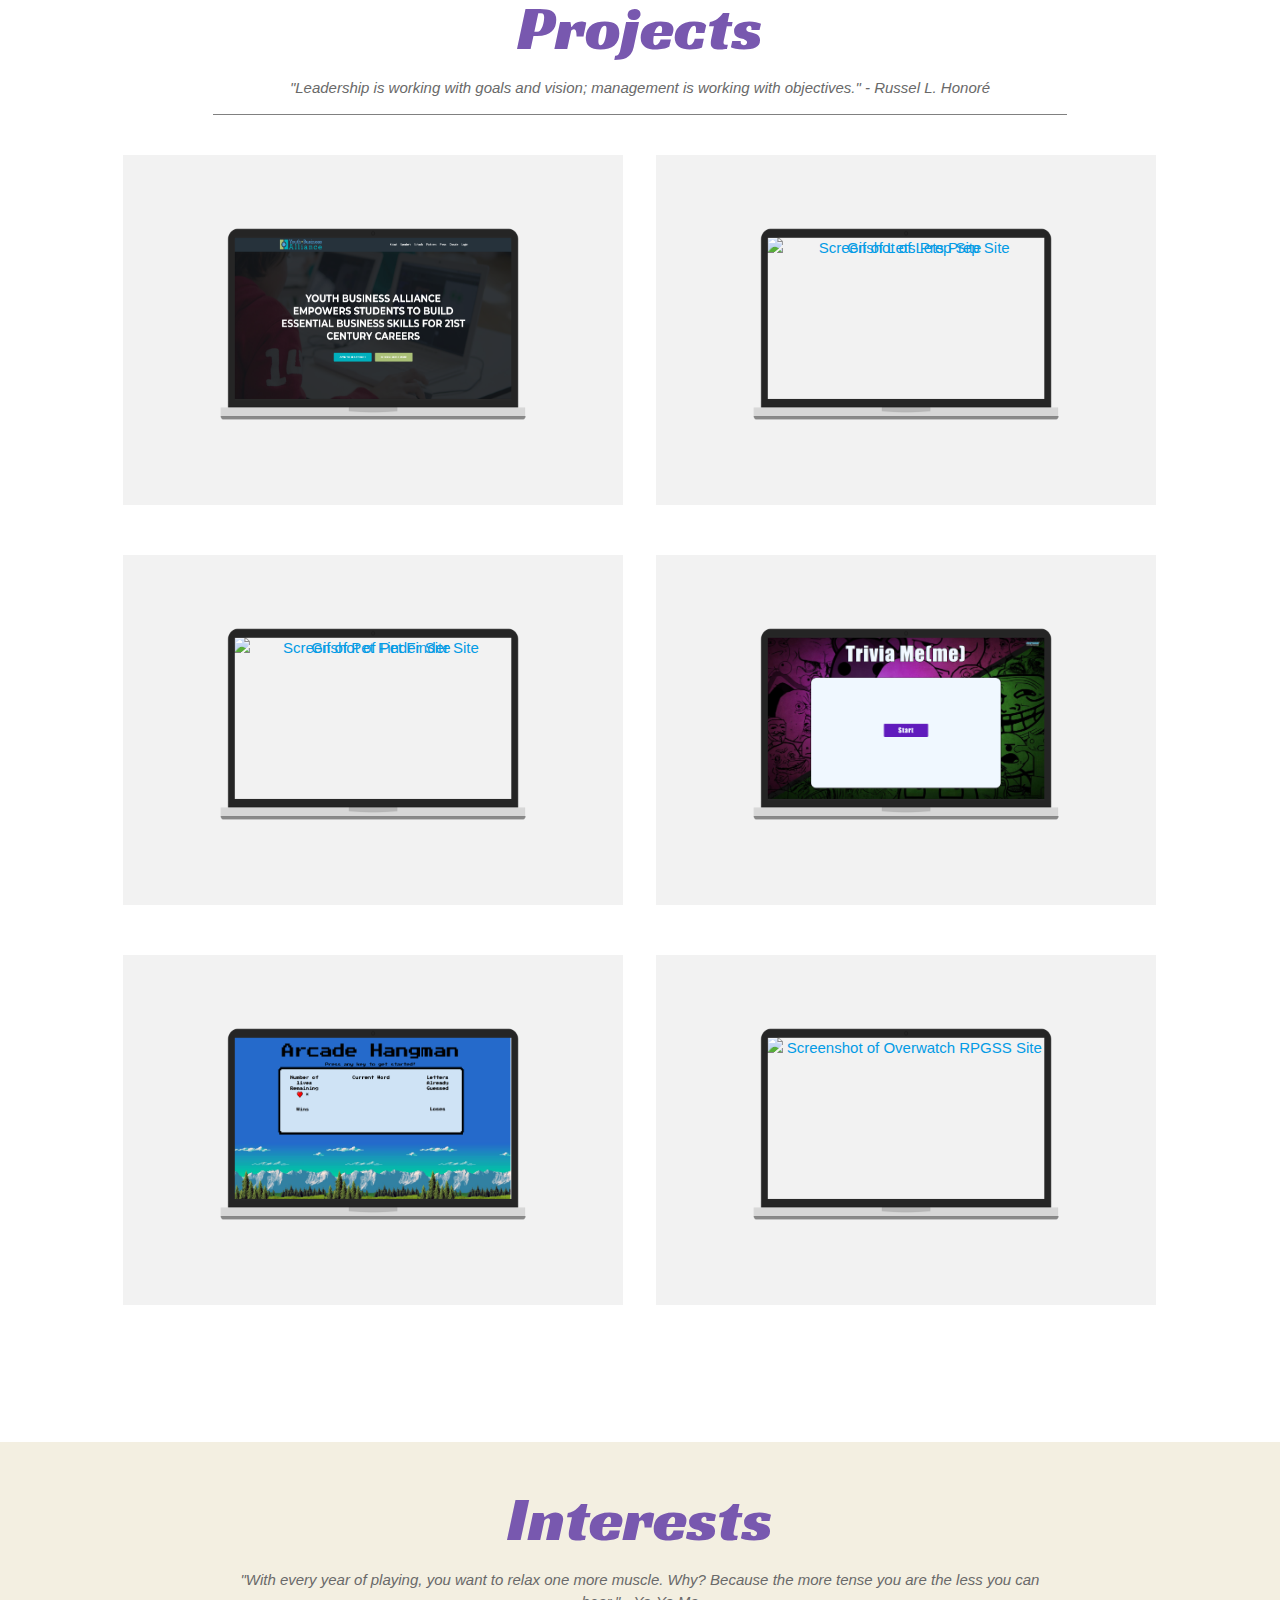
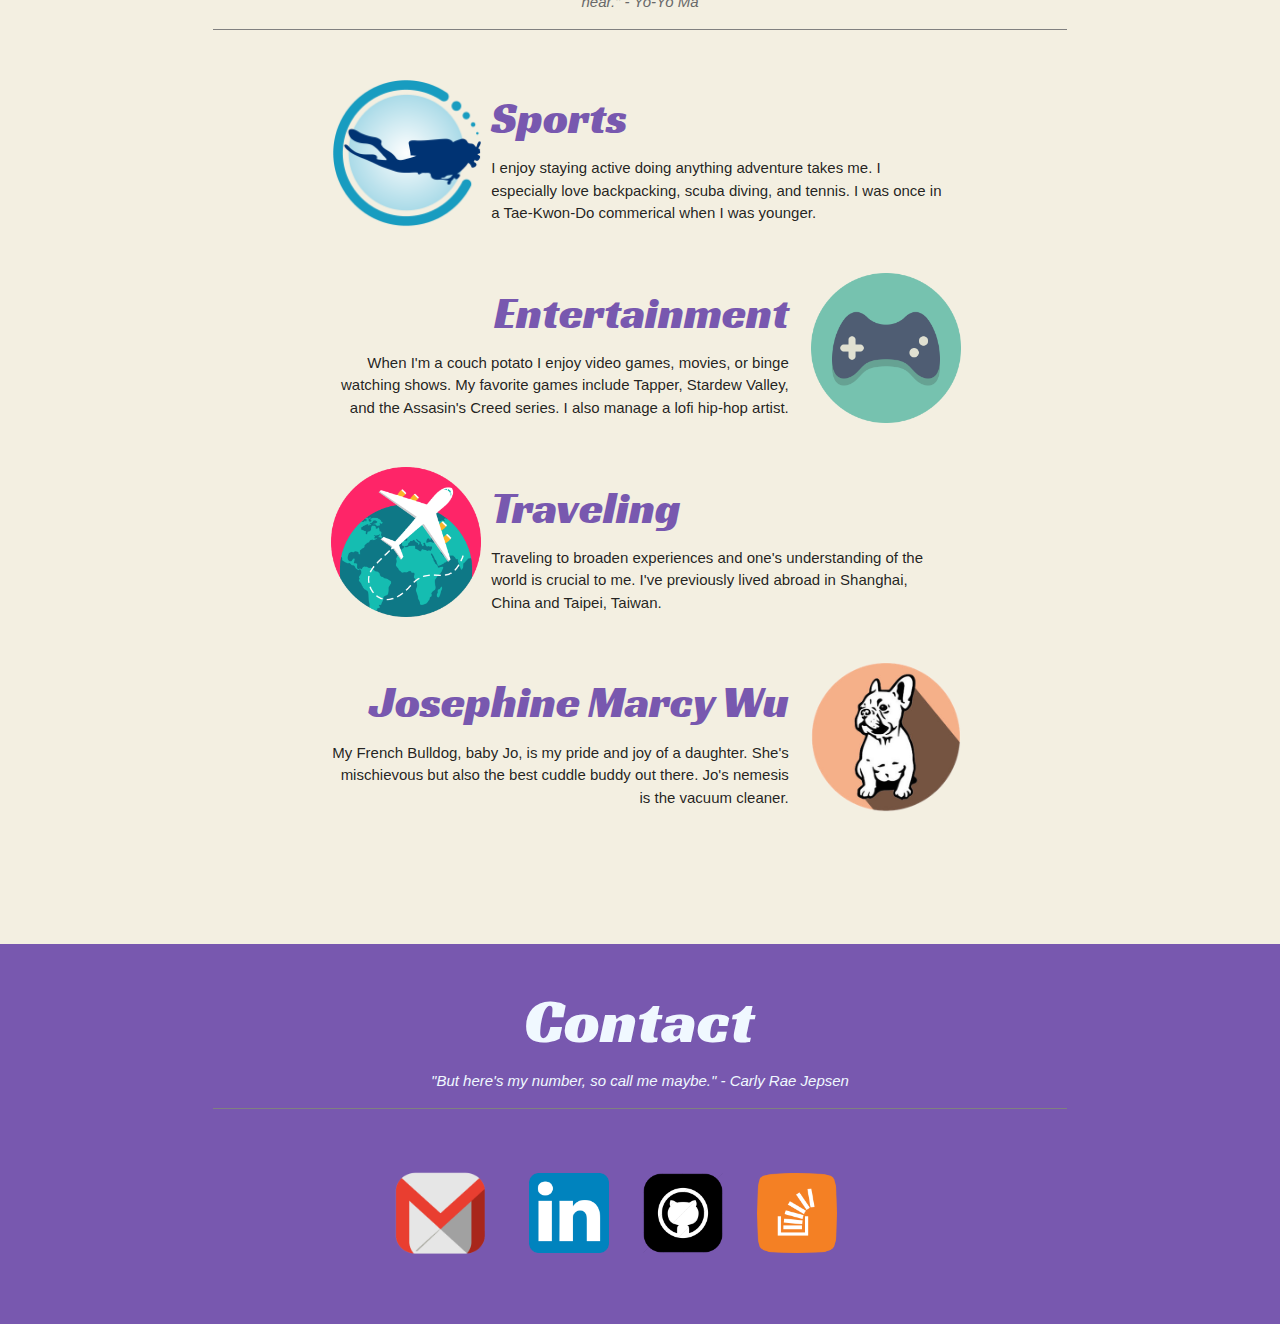
==== commit b82cc802: "edited travelDiv" ====
--- a/index.html
+++ b/index.html
@@ -741,8 +741,8 @@
                         </div>
                         <div class="col s9 interestDiv" id="travelDiv">
                             <h3 id="travelHeader">Traveling</h3>
-                            <p>Traveling to broaden experiences and one's understanding of the world is crucial to me. I've
-                                also have lived abroad in Shanghai, China and Taipei, Taiwan before.</p>
+                            <p>Traveling to broaden experiences and one's understanding of the world is crucial to me. I've previously
+                                lived abroad in Shanghai, China and Taipei, Taiwan.</p>
                         </div>
                     </div>
                     <div class="right-align row">
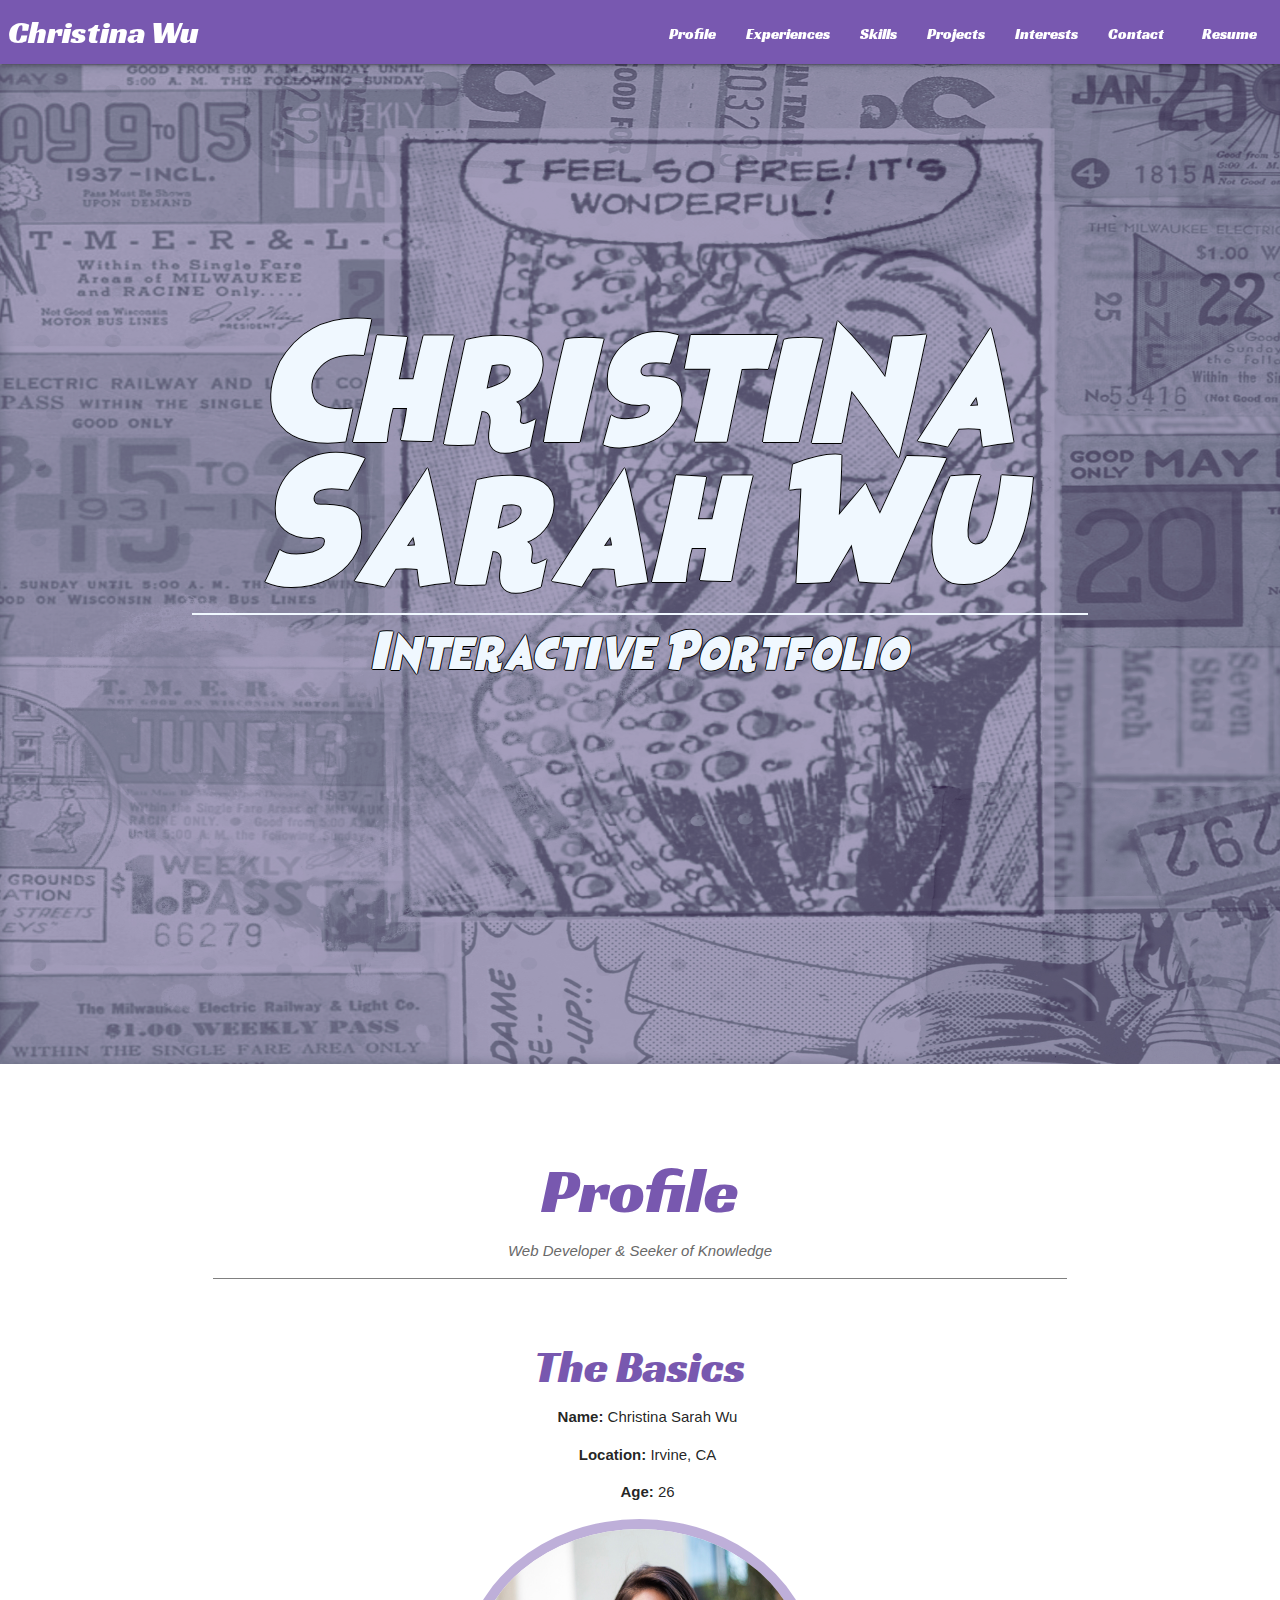
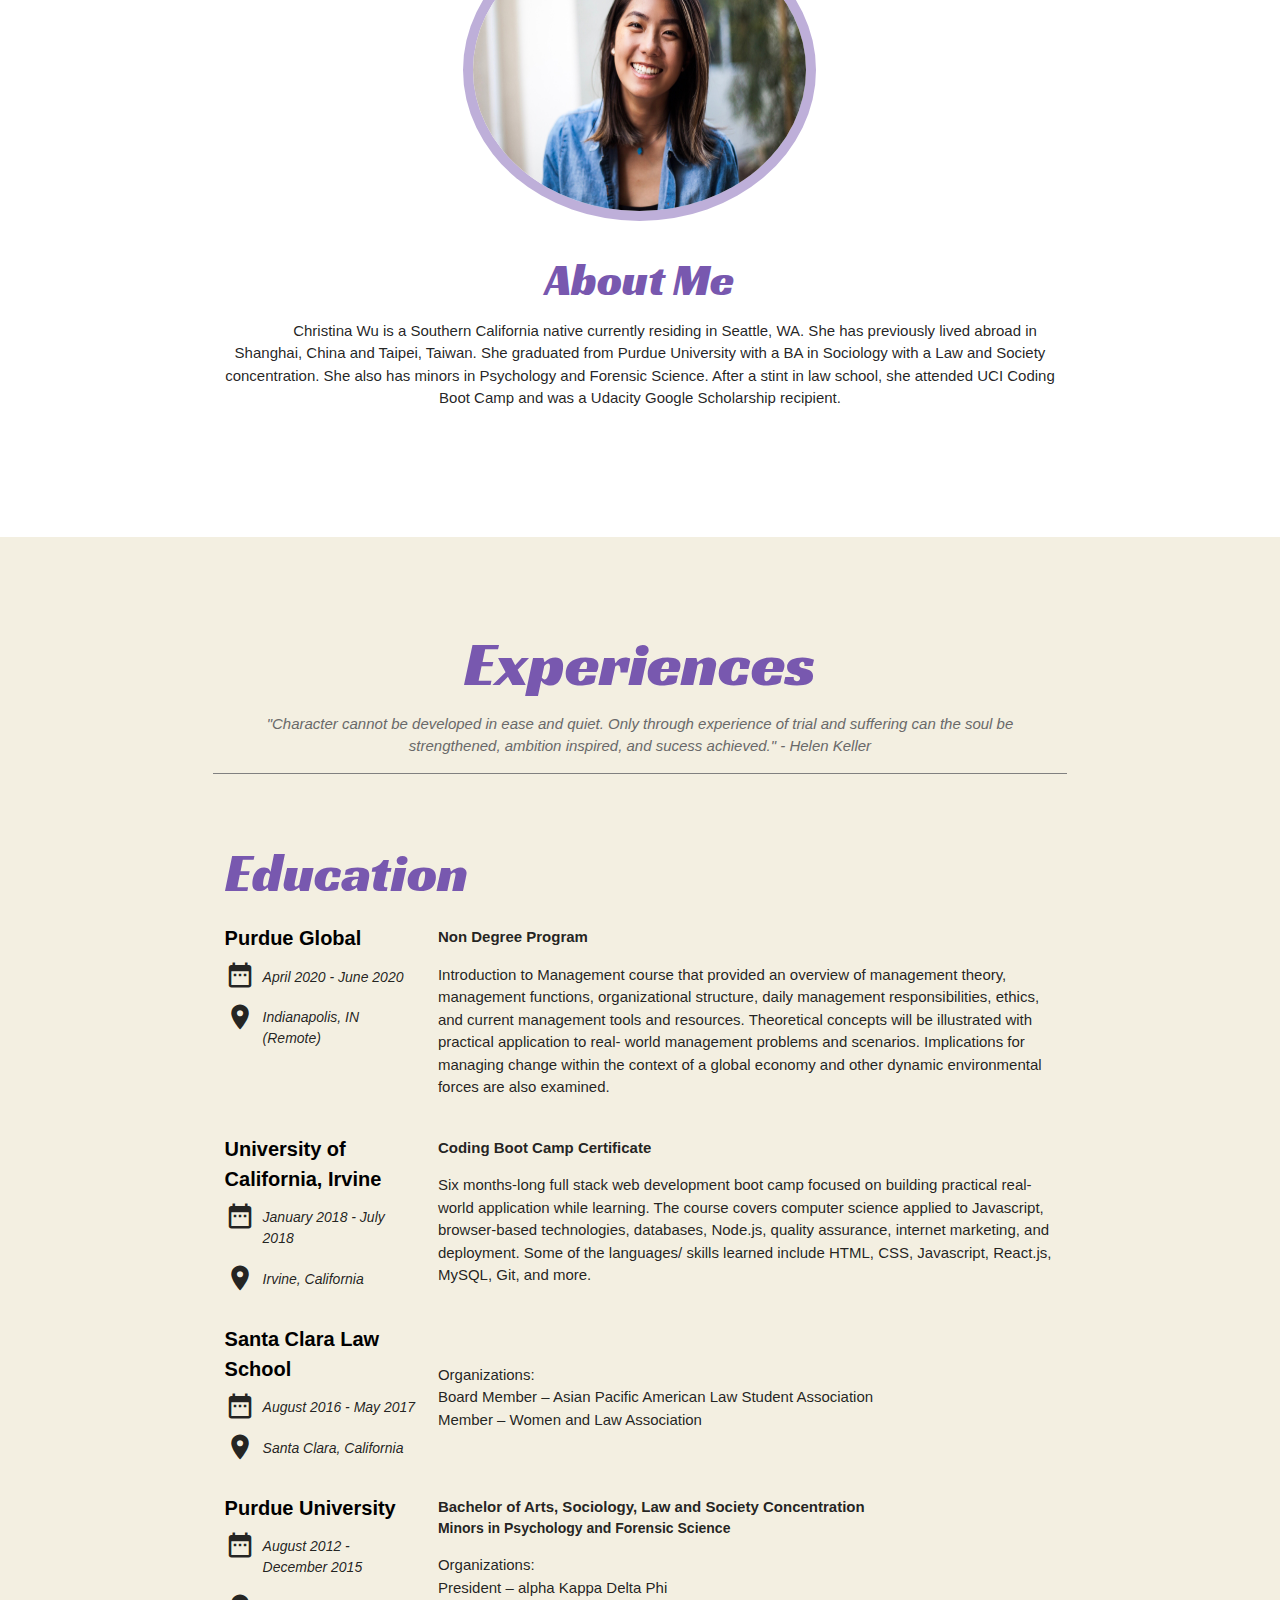
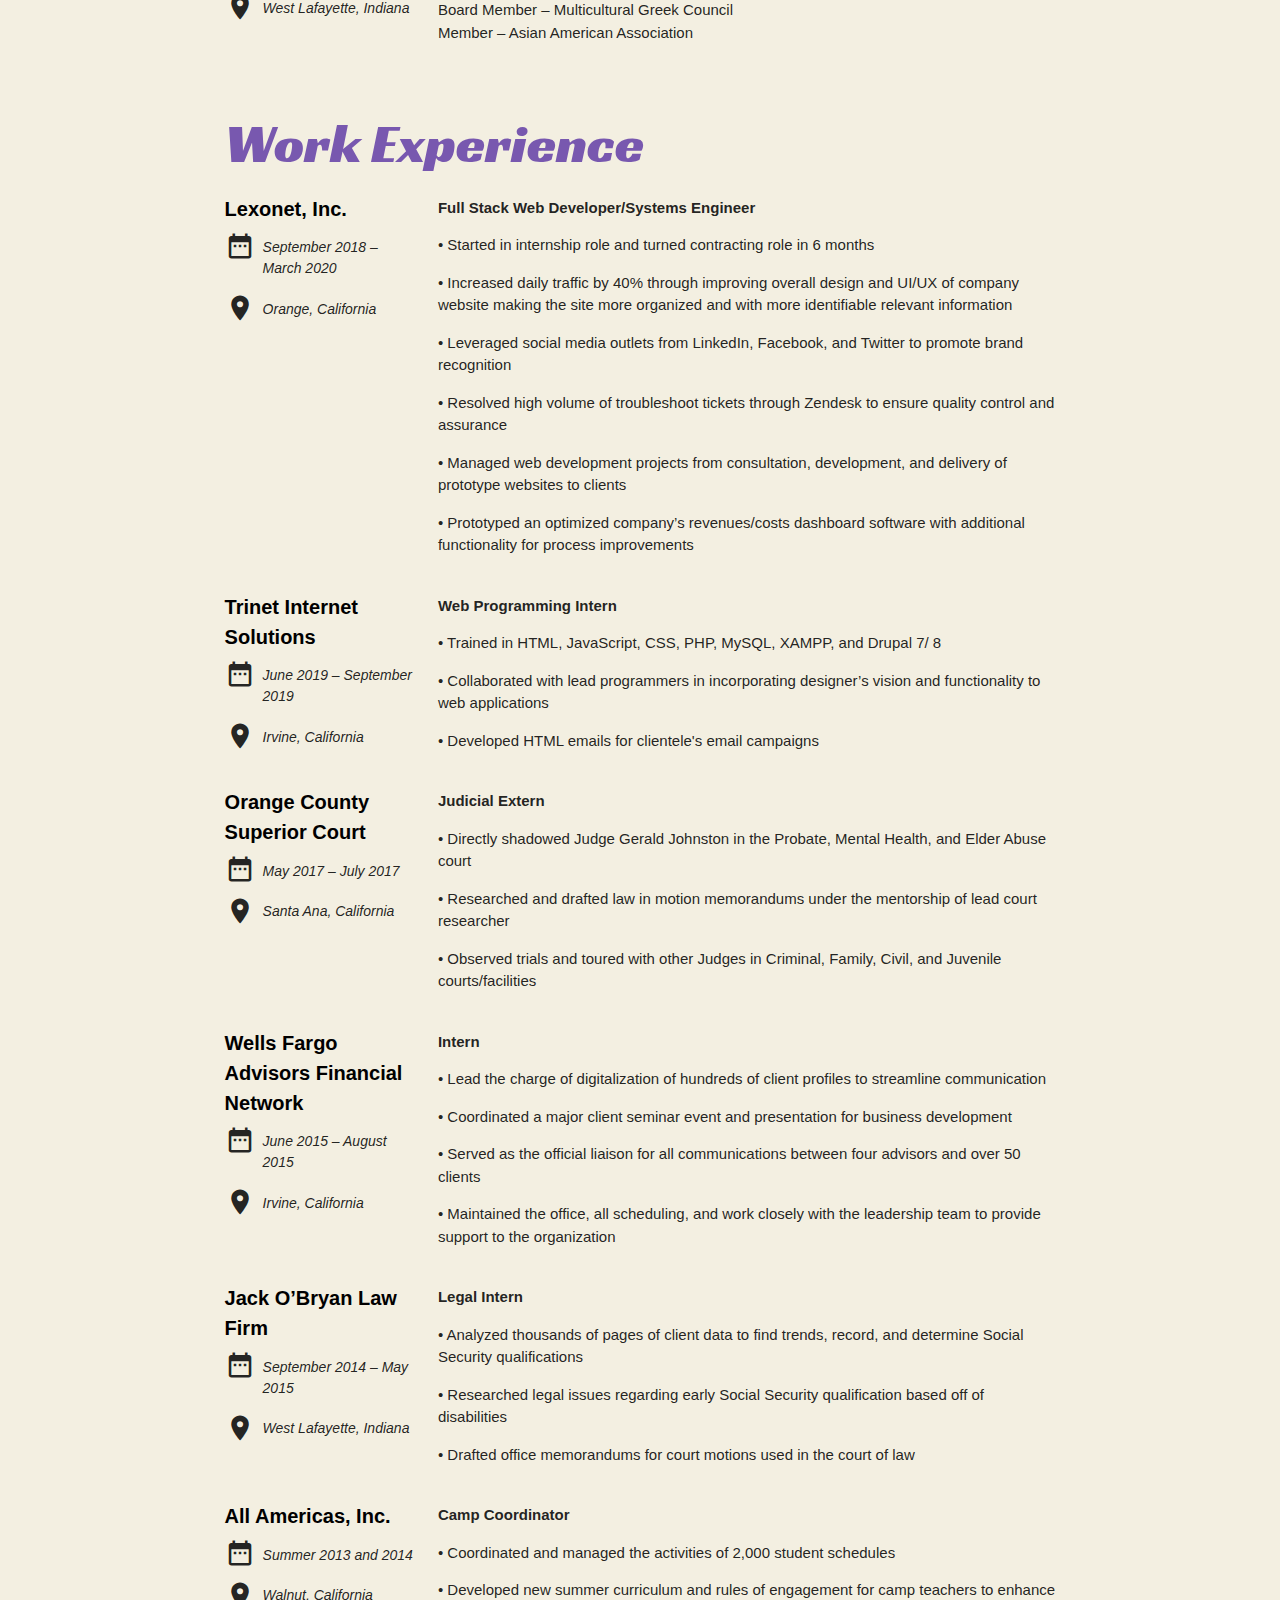
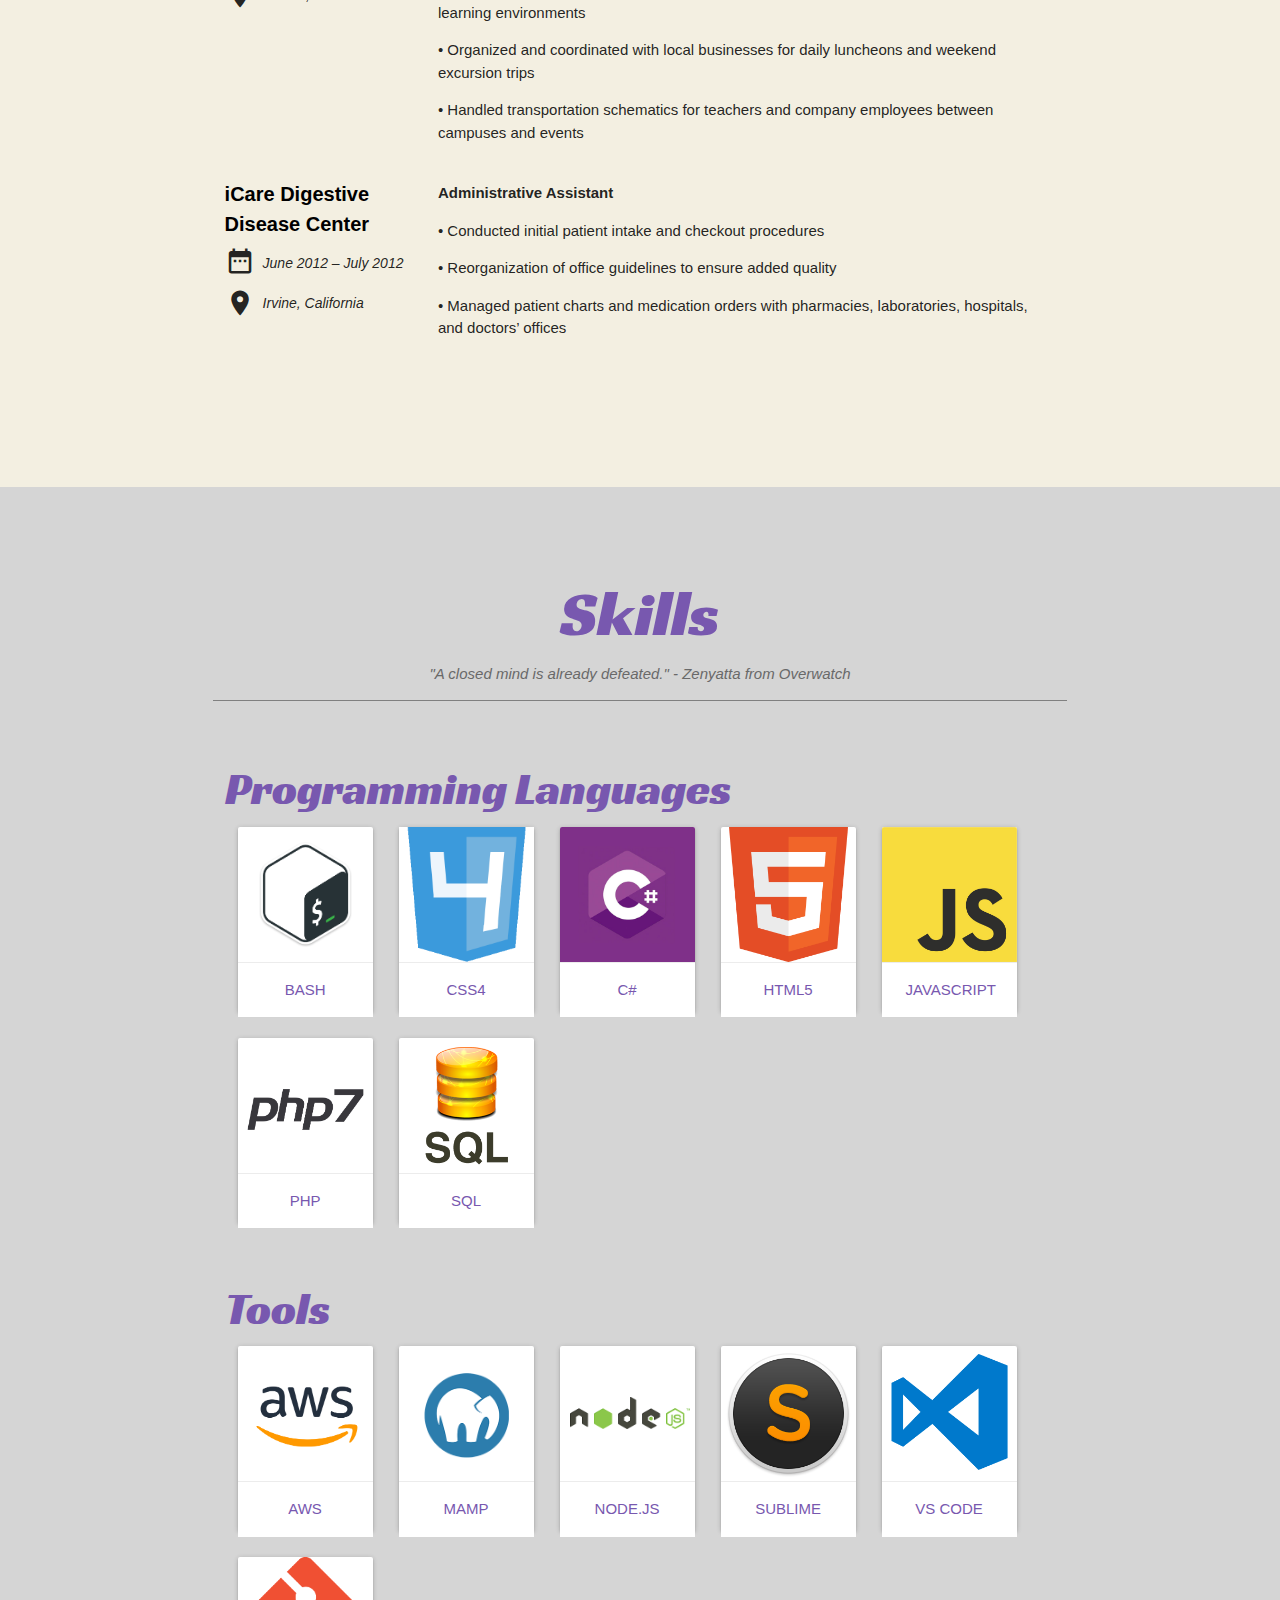
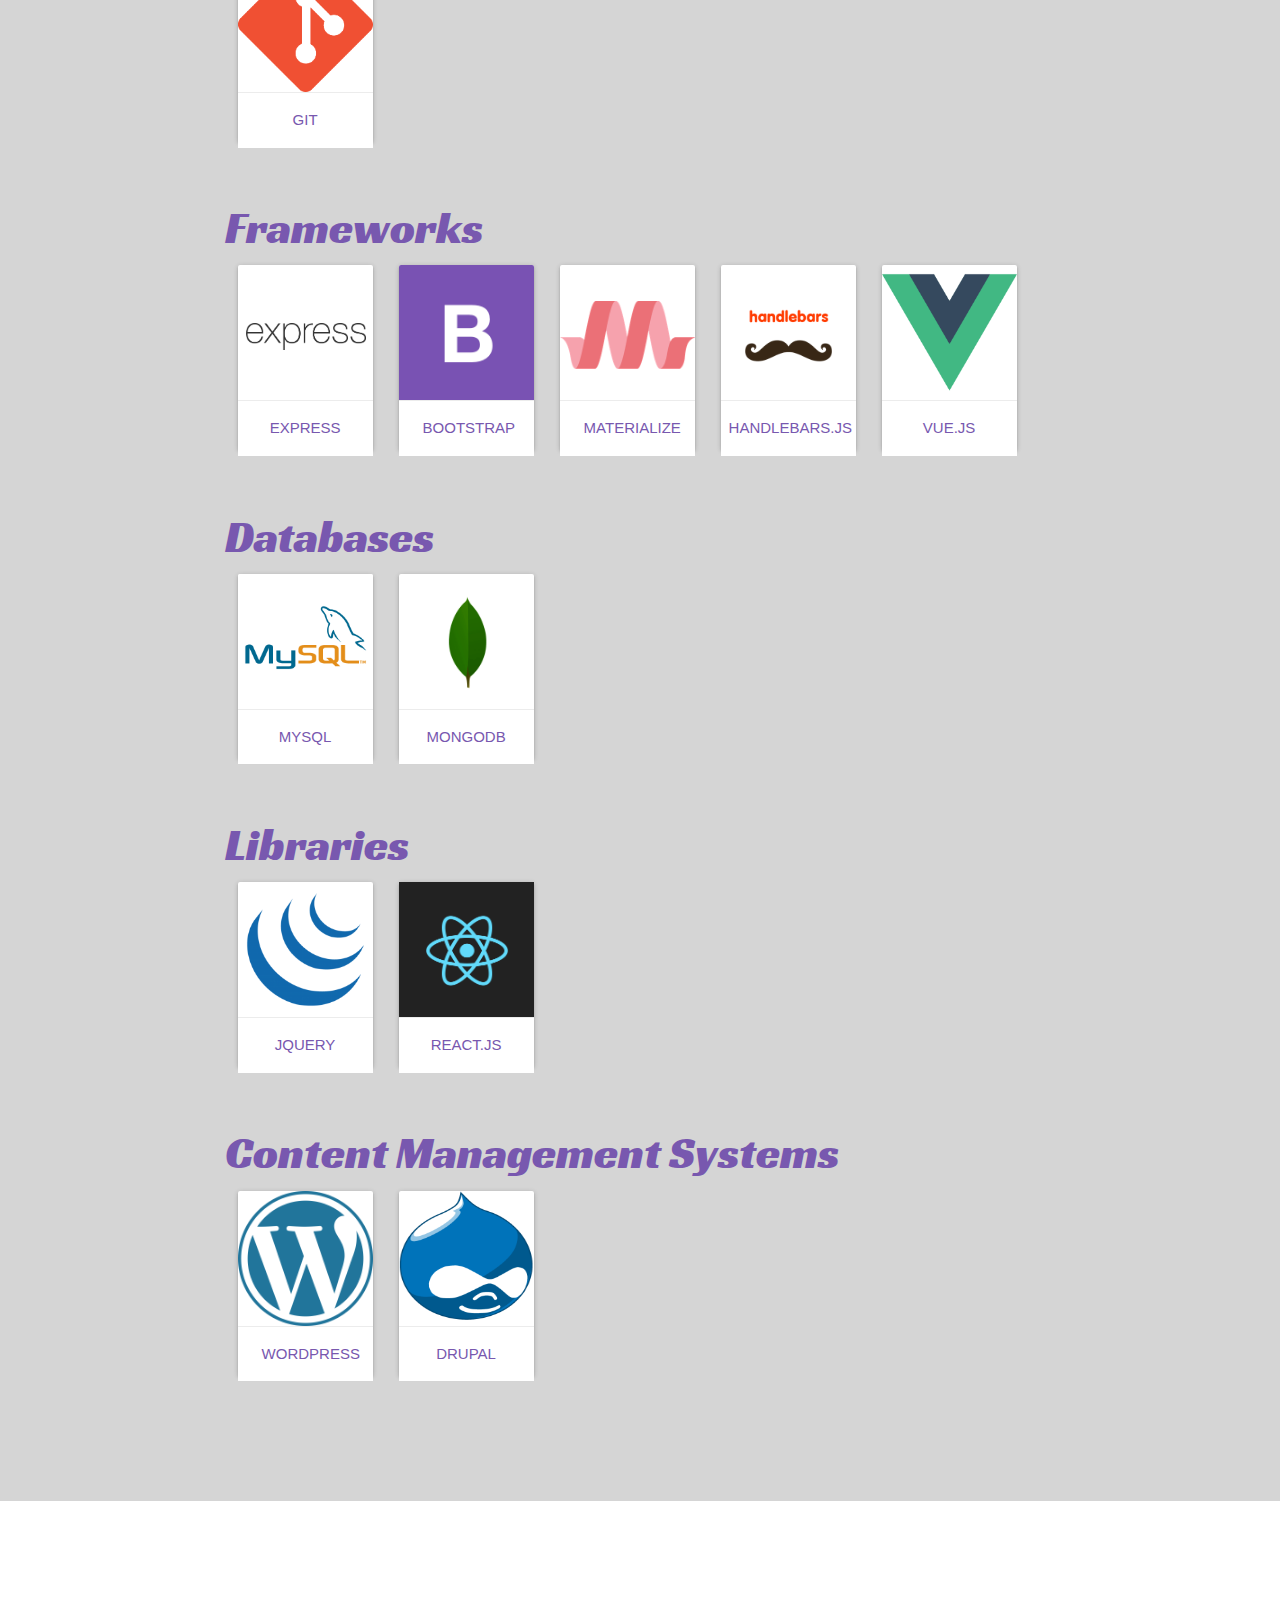
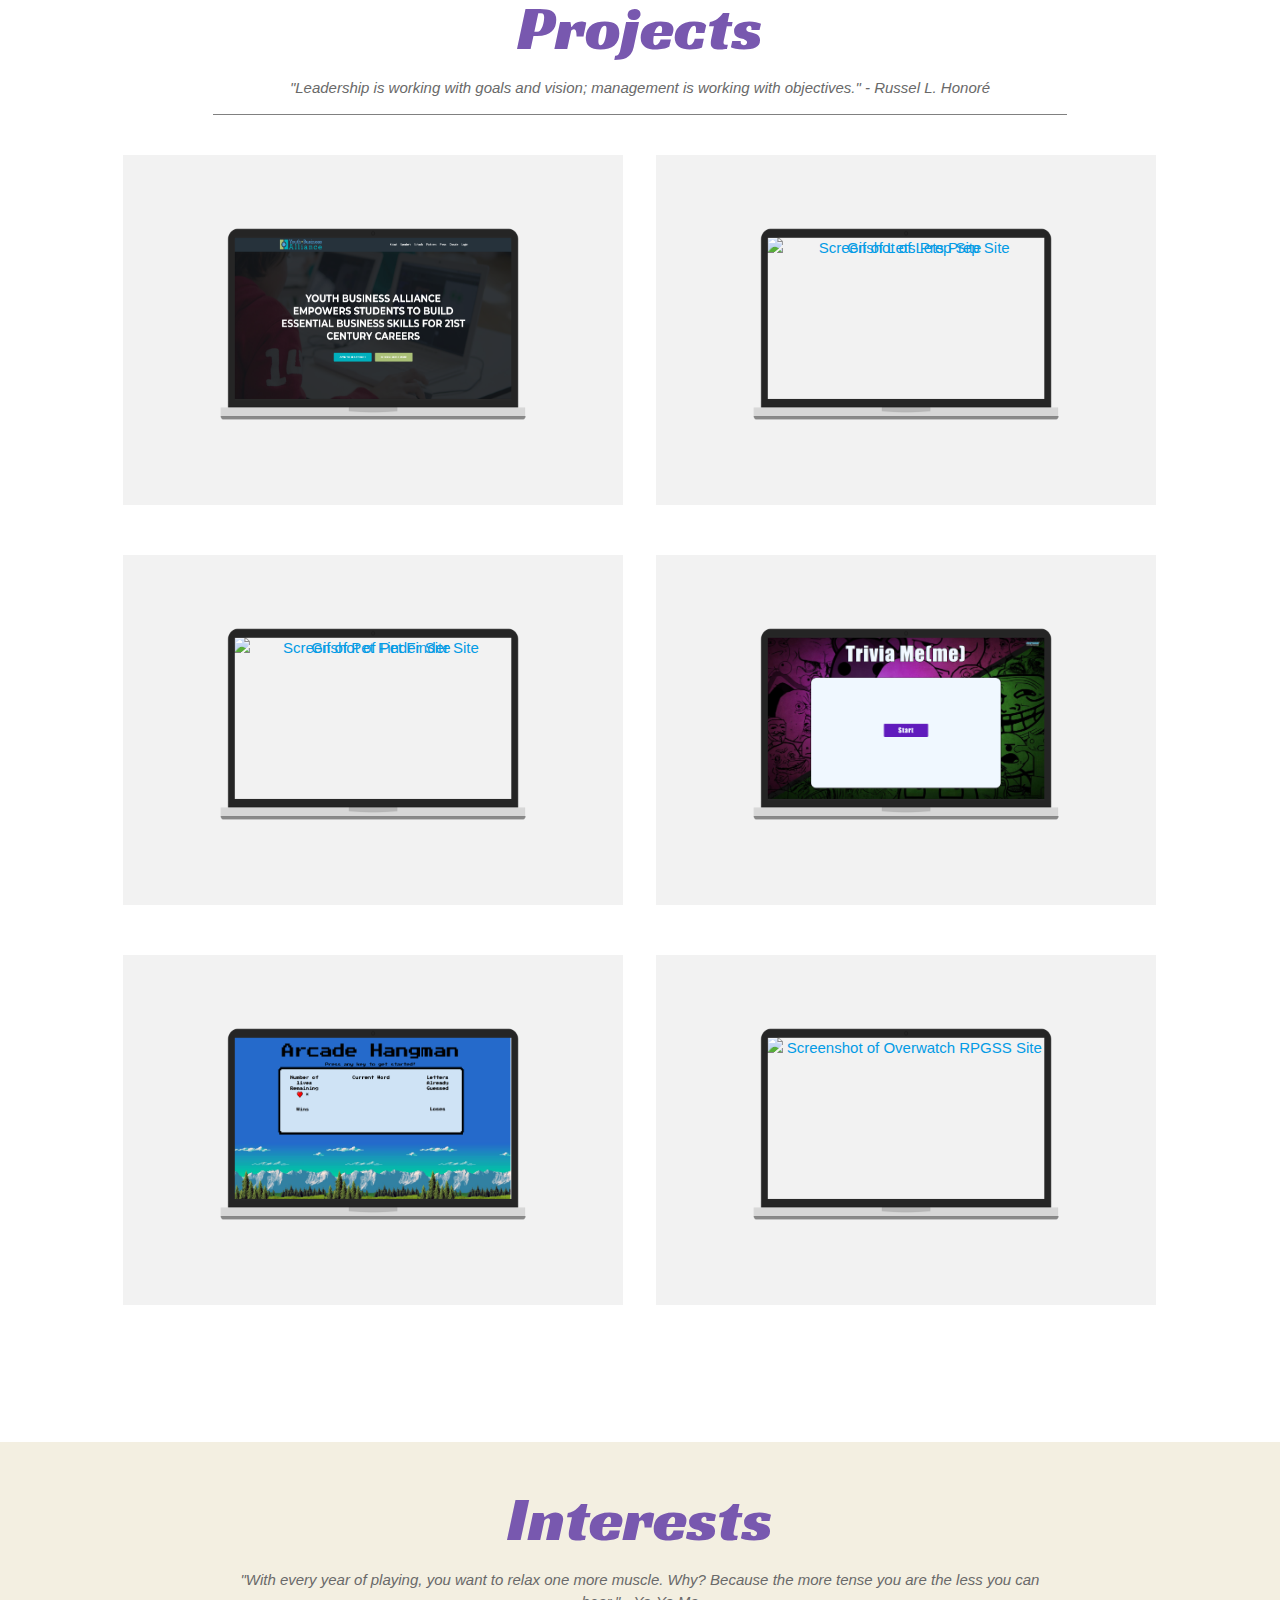
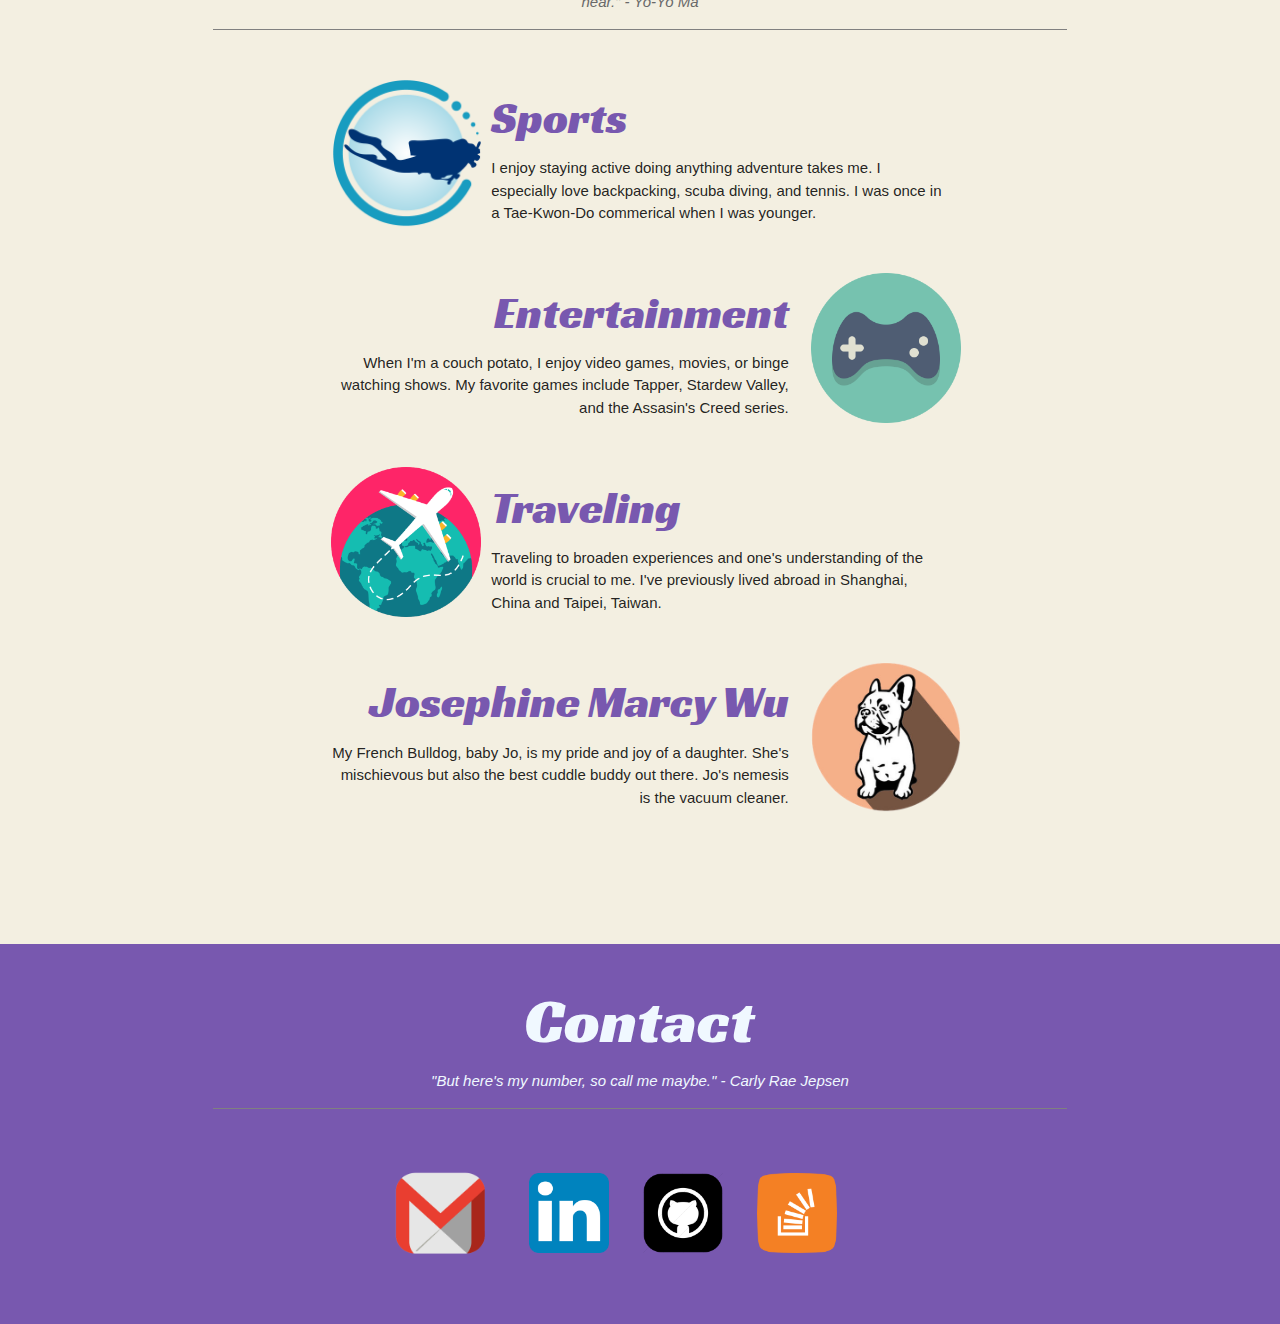
==== commit 919a57b8: "edited entertainmentDiv" ====
--- a/index.html
+++ b/index.html
@@ -728,8 +728,8 @@
                     <div class="row right-align">
                         <div class="col s9 interestDiv" id="entertainmentDiv">
                             <h3 id="entertainmentHeader">Entertainment</h3>
-                            <p>When I'm a couch potato I enjoy video games, movies, or binge watching shows. My favorite games
-                                include Tapper, Stardew Valley, and the Assasin's Creed series. I also manage a lofi hip-hop artist.</p>
+                            <p>When I'm a couch potato, I enjoy video games, movies, or binge watching shows. My favorite games
+                                include Tapper, Stardew Valley, and the Assasin's Creed series.</p>
                         </div>
                         <div class="col s3">
                             <img class="interestLogo" id="videoGamesLogo" src="./assets/images/logos/videoGameIcon.png" alt="Gaming Controller Icon">
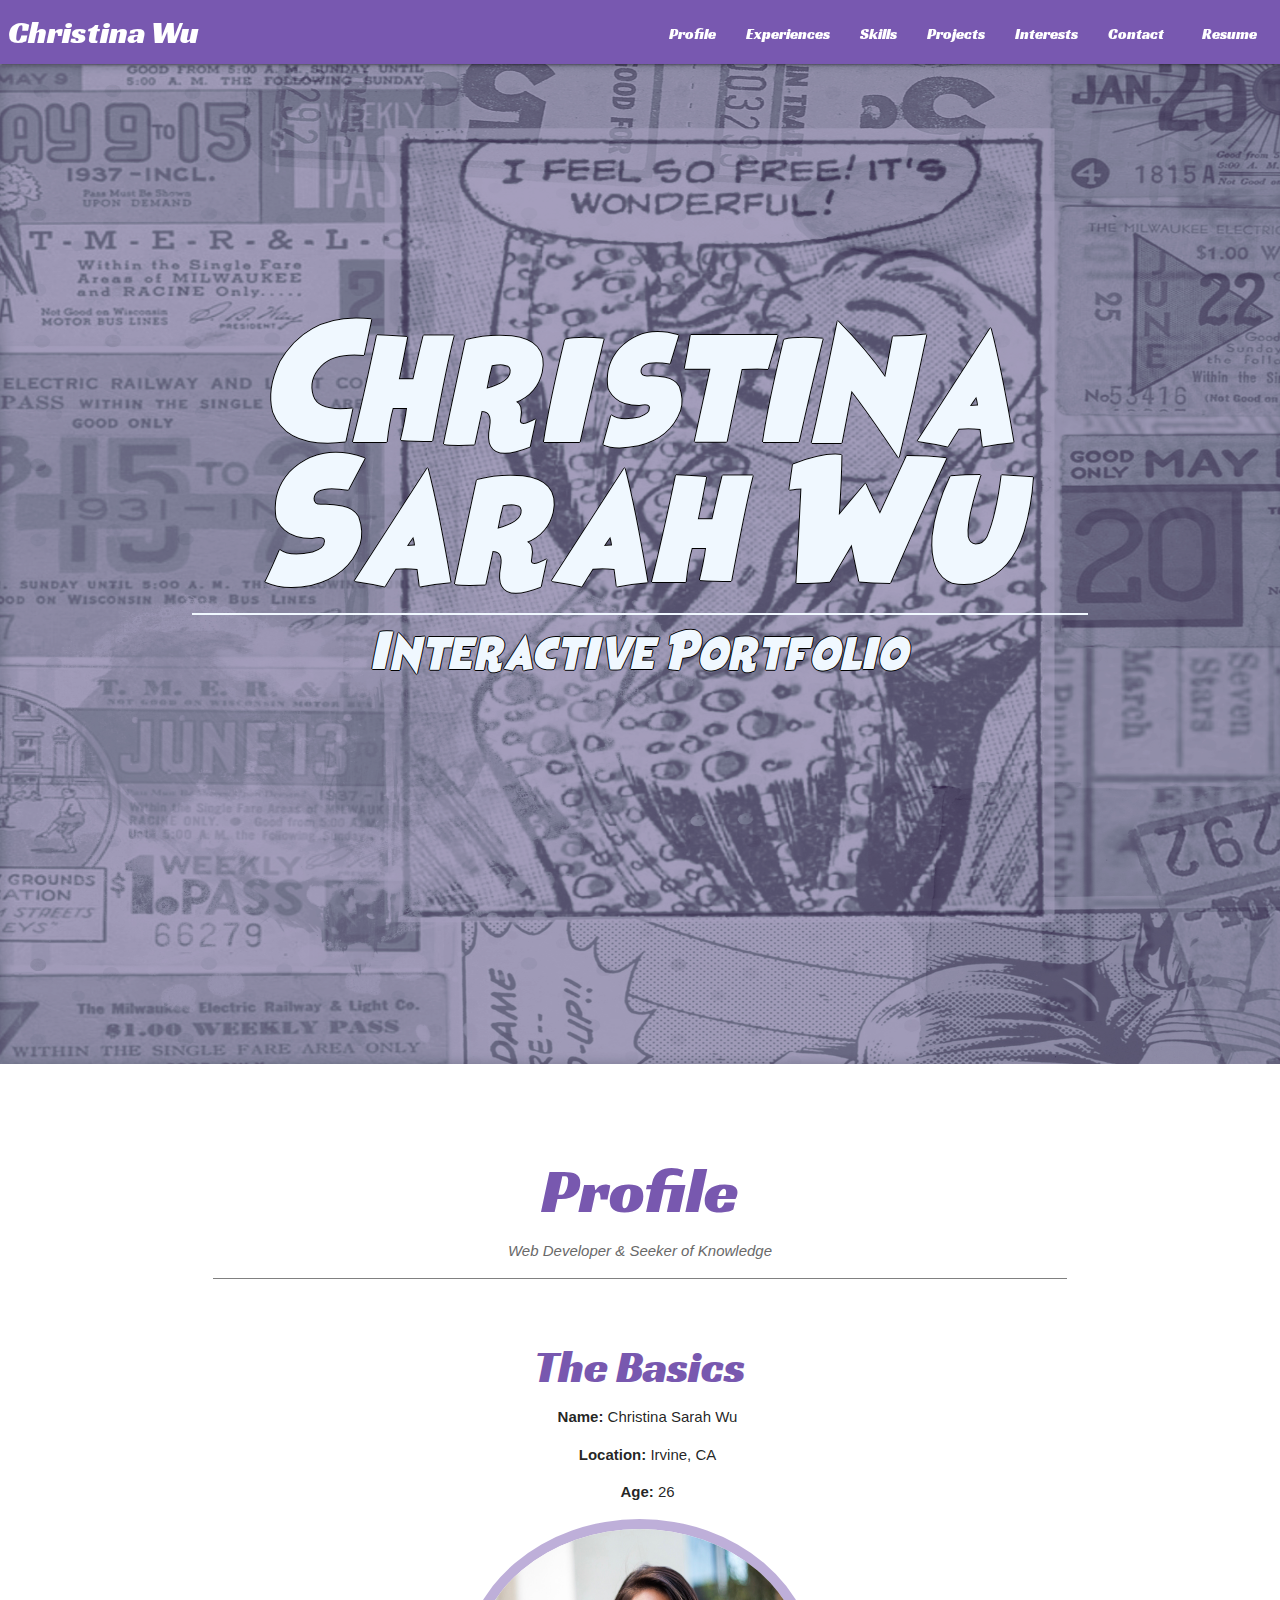
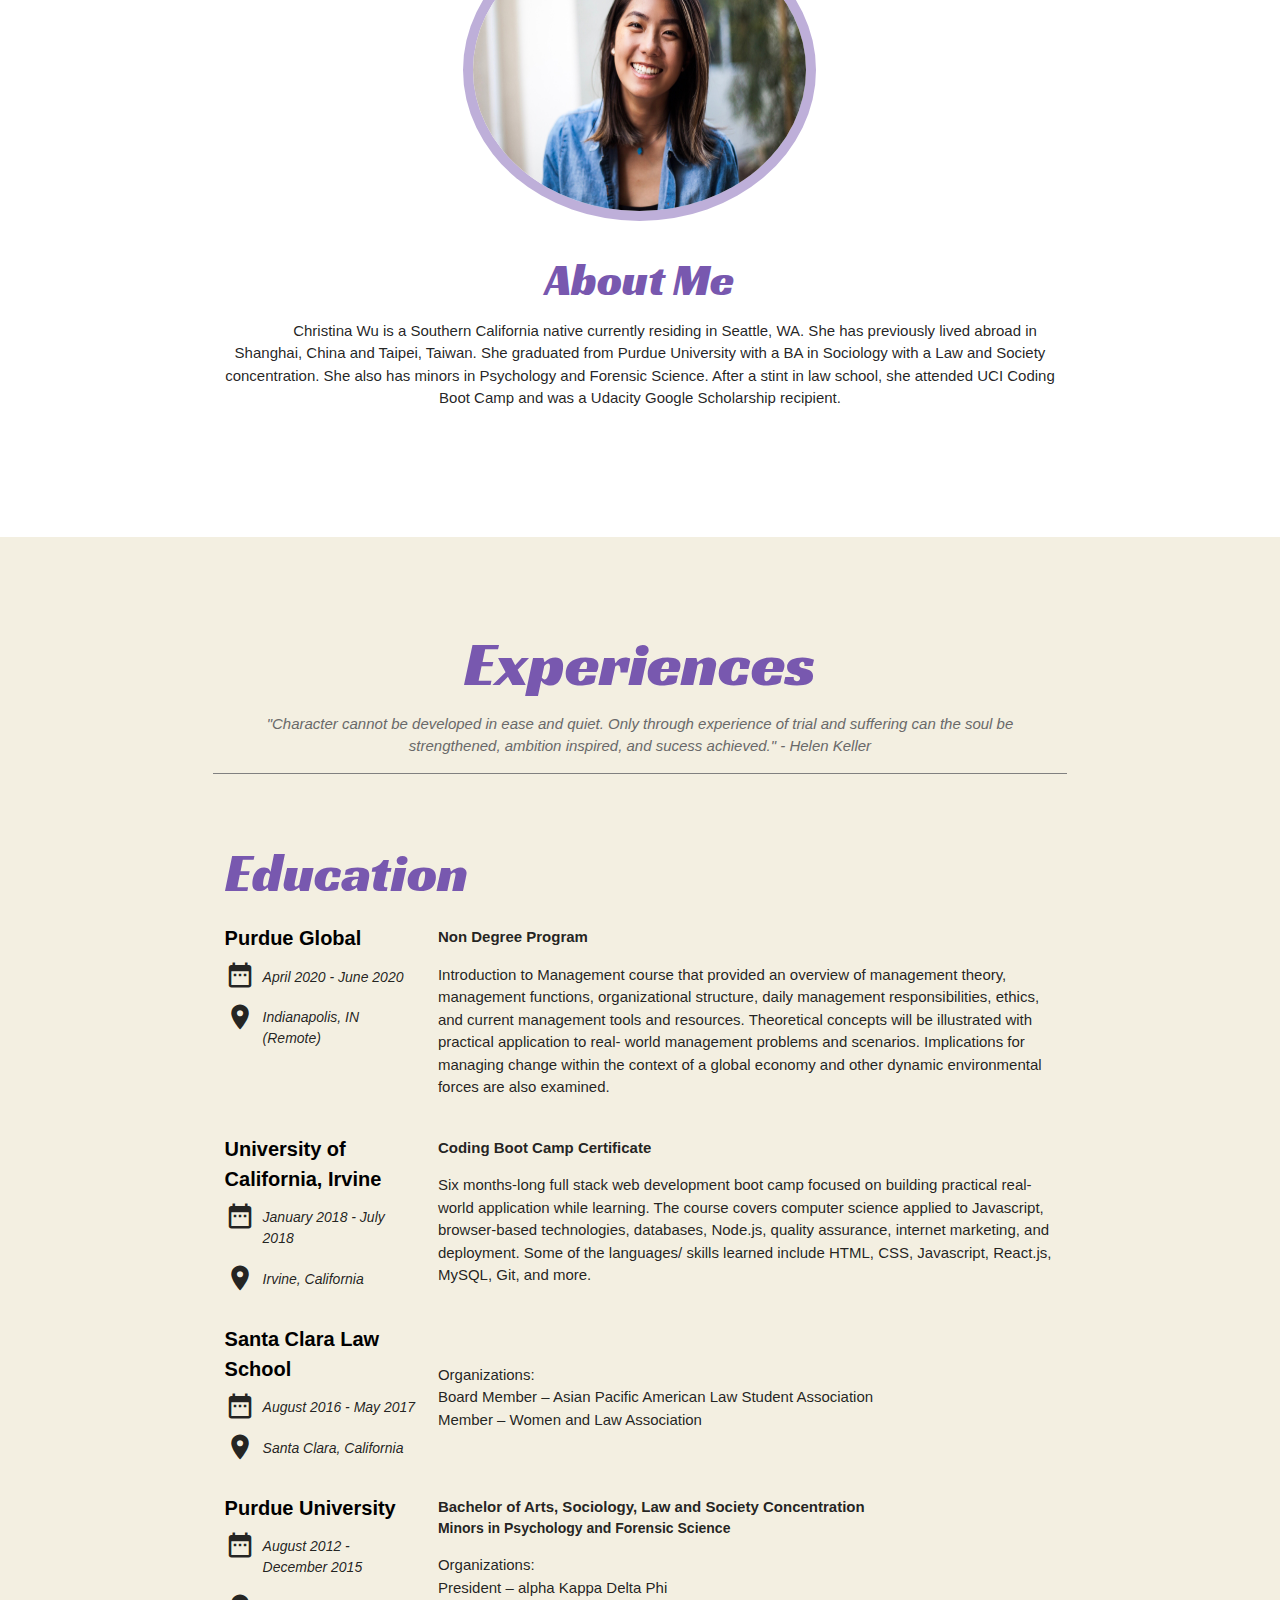
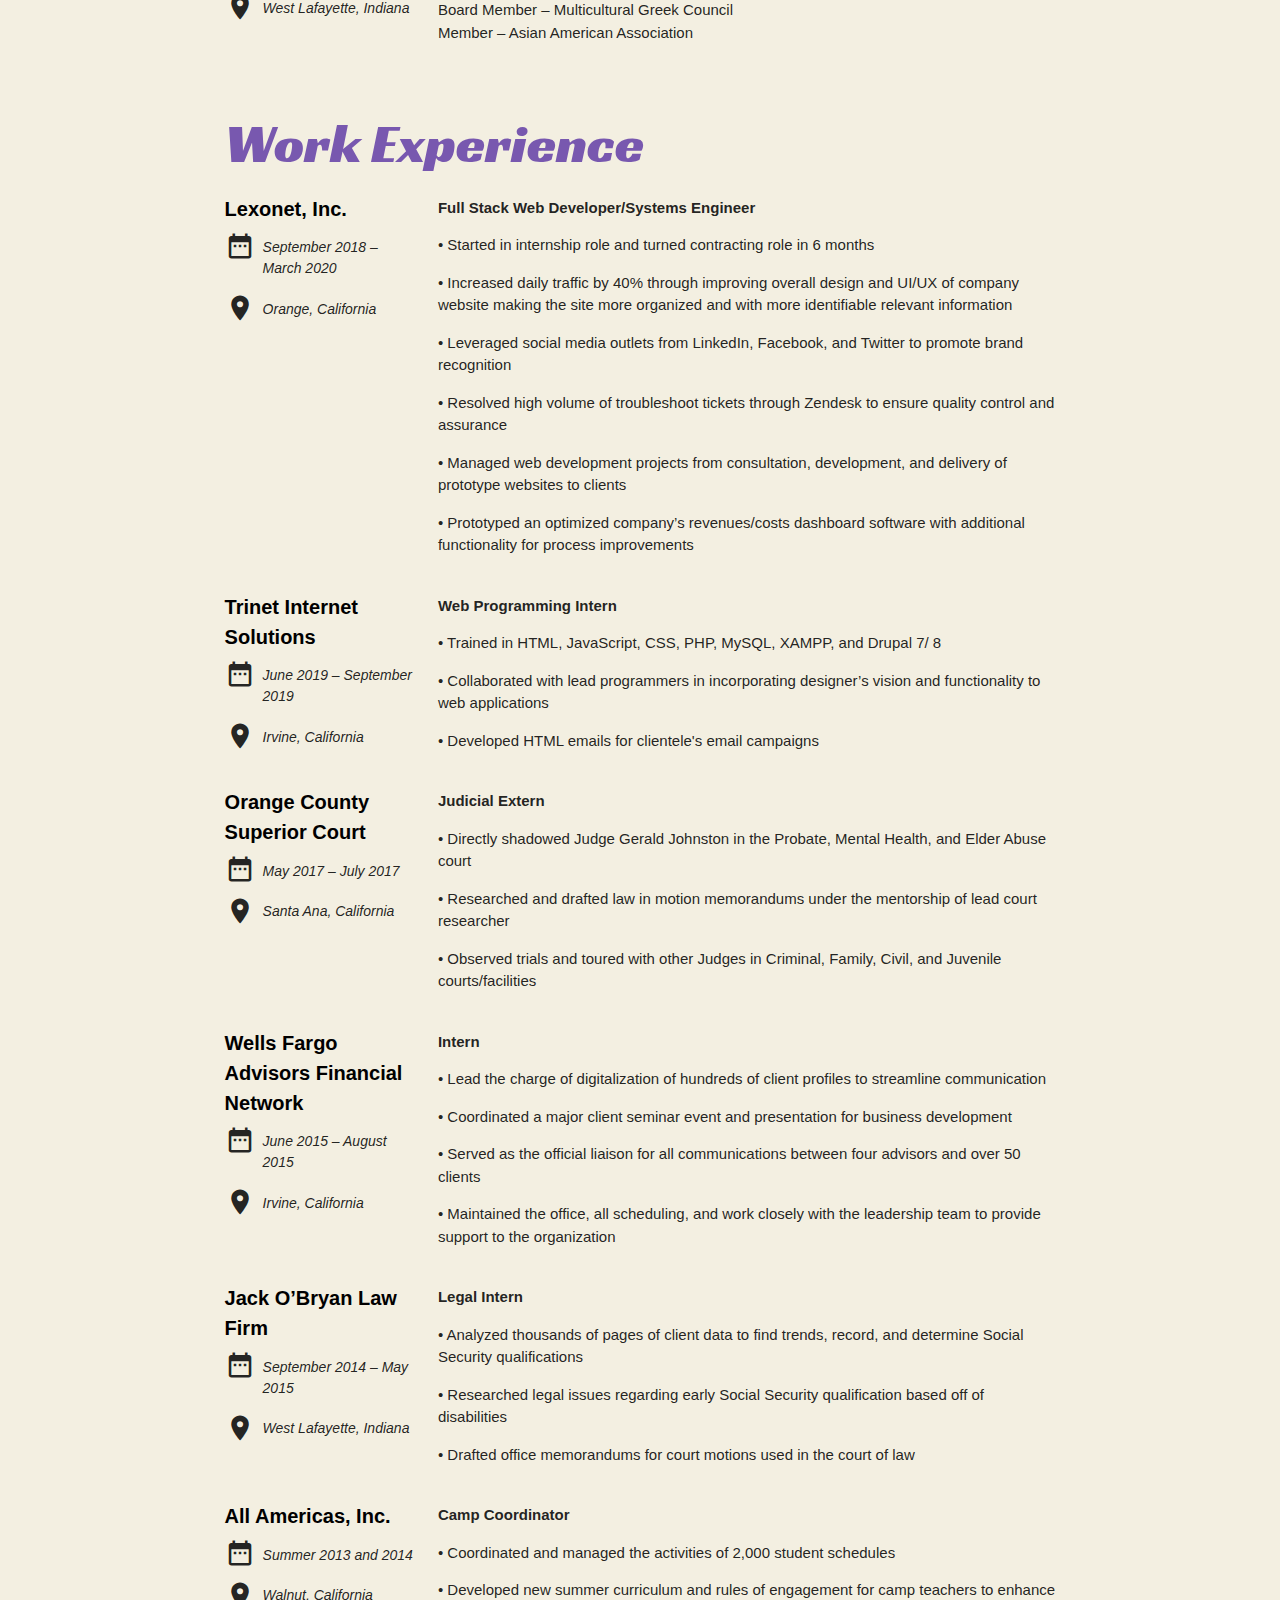
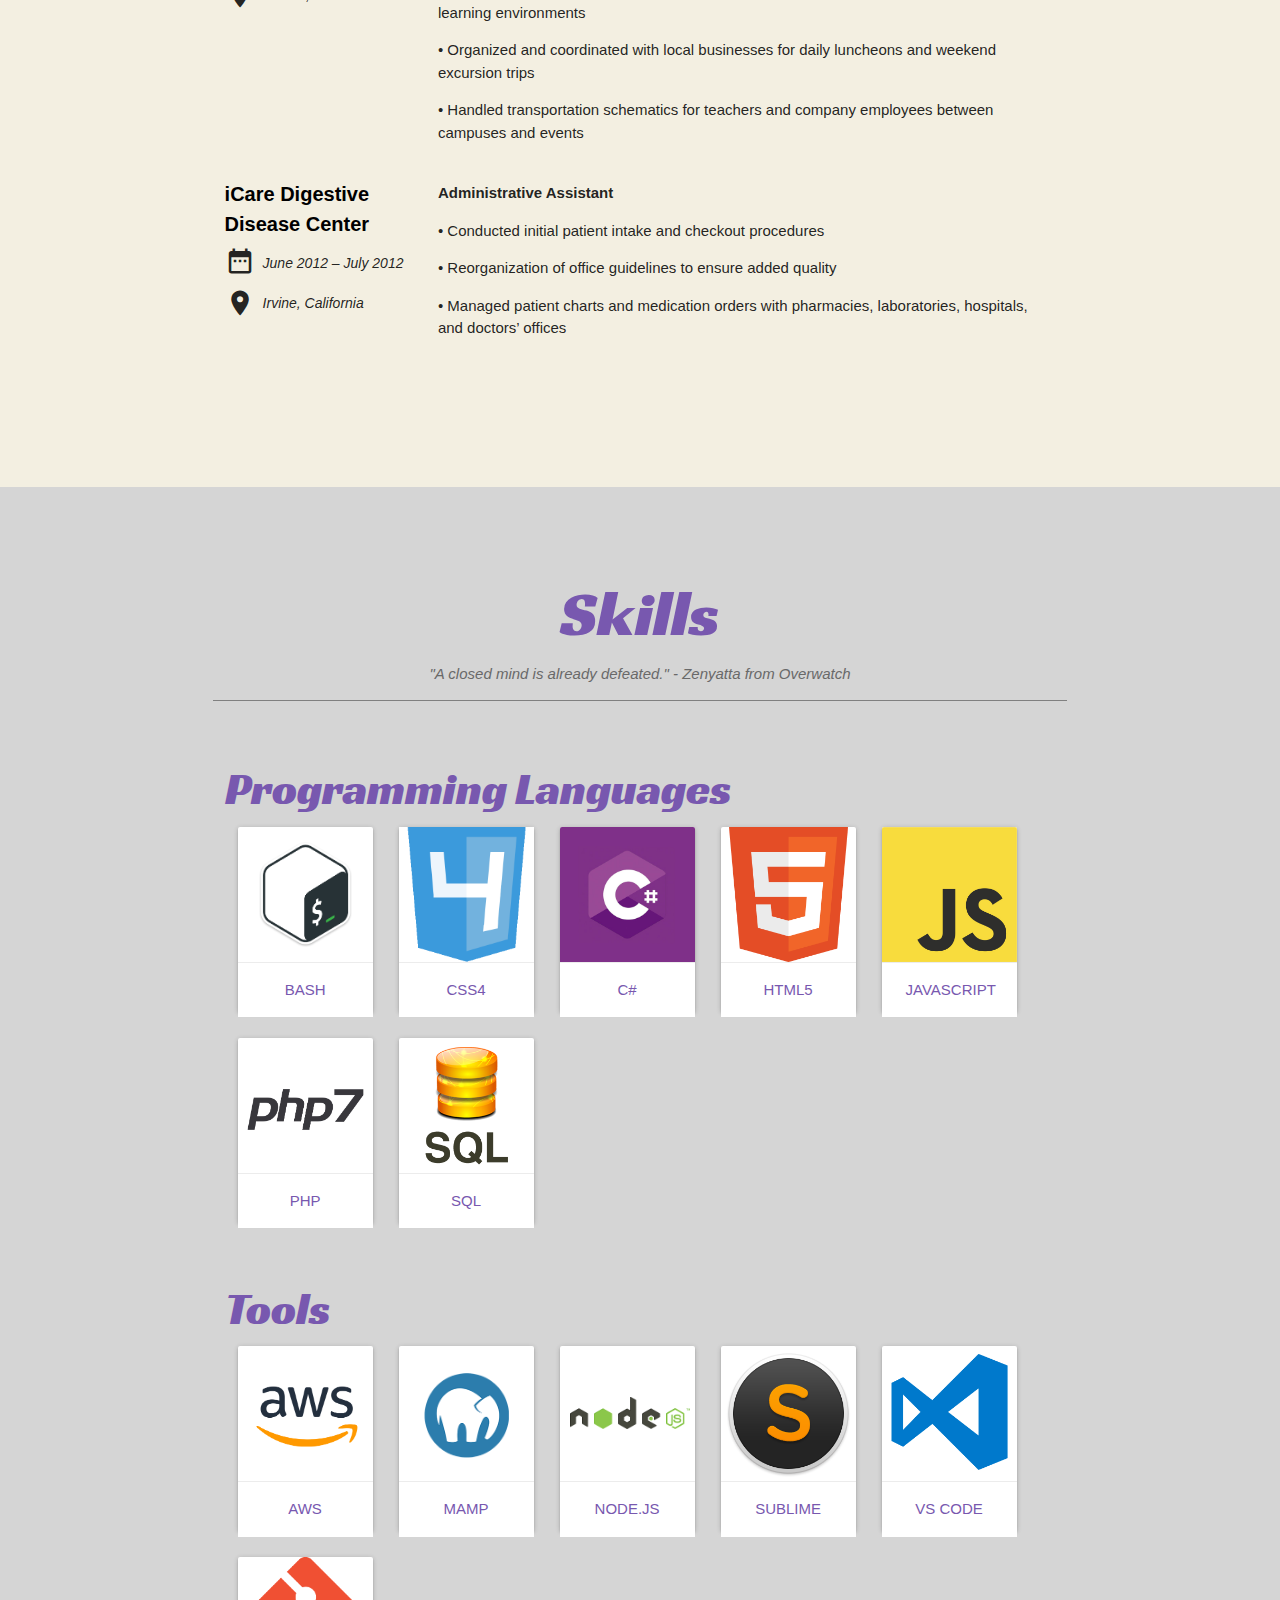
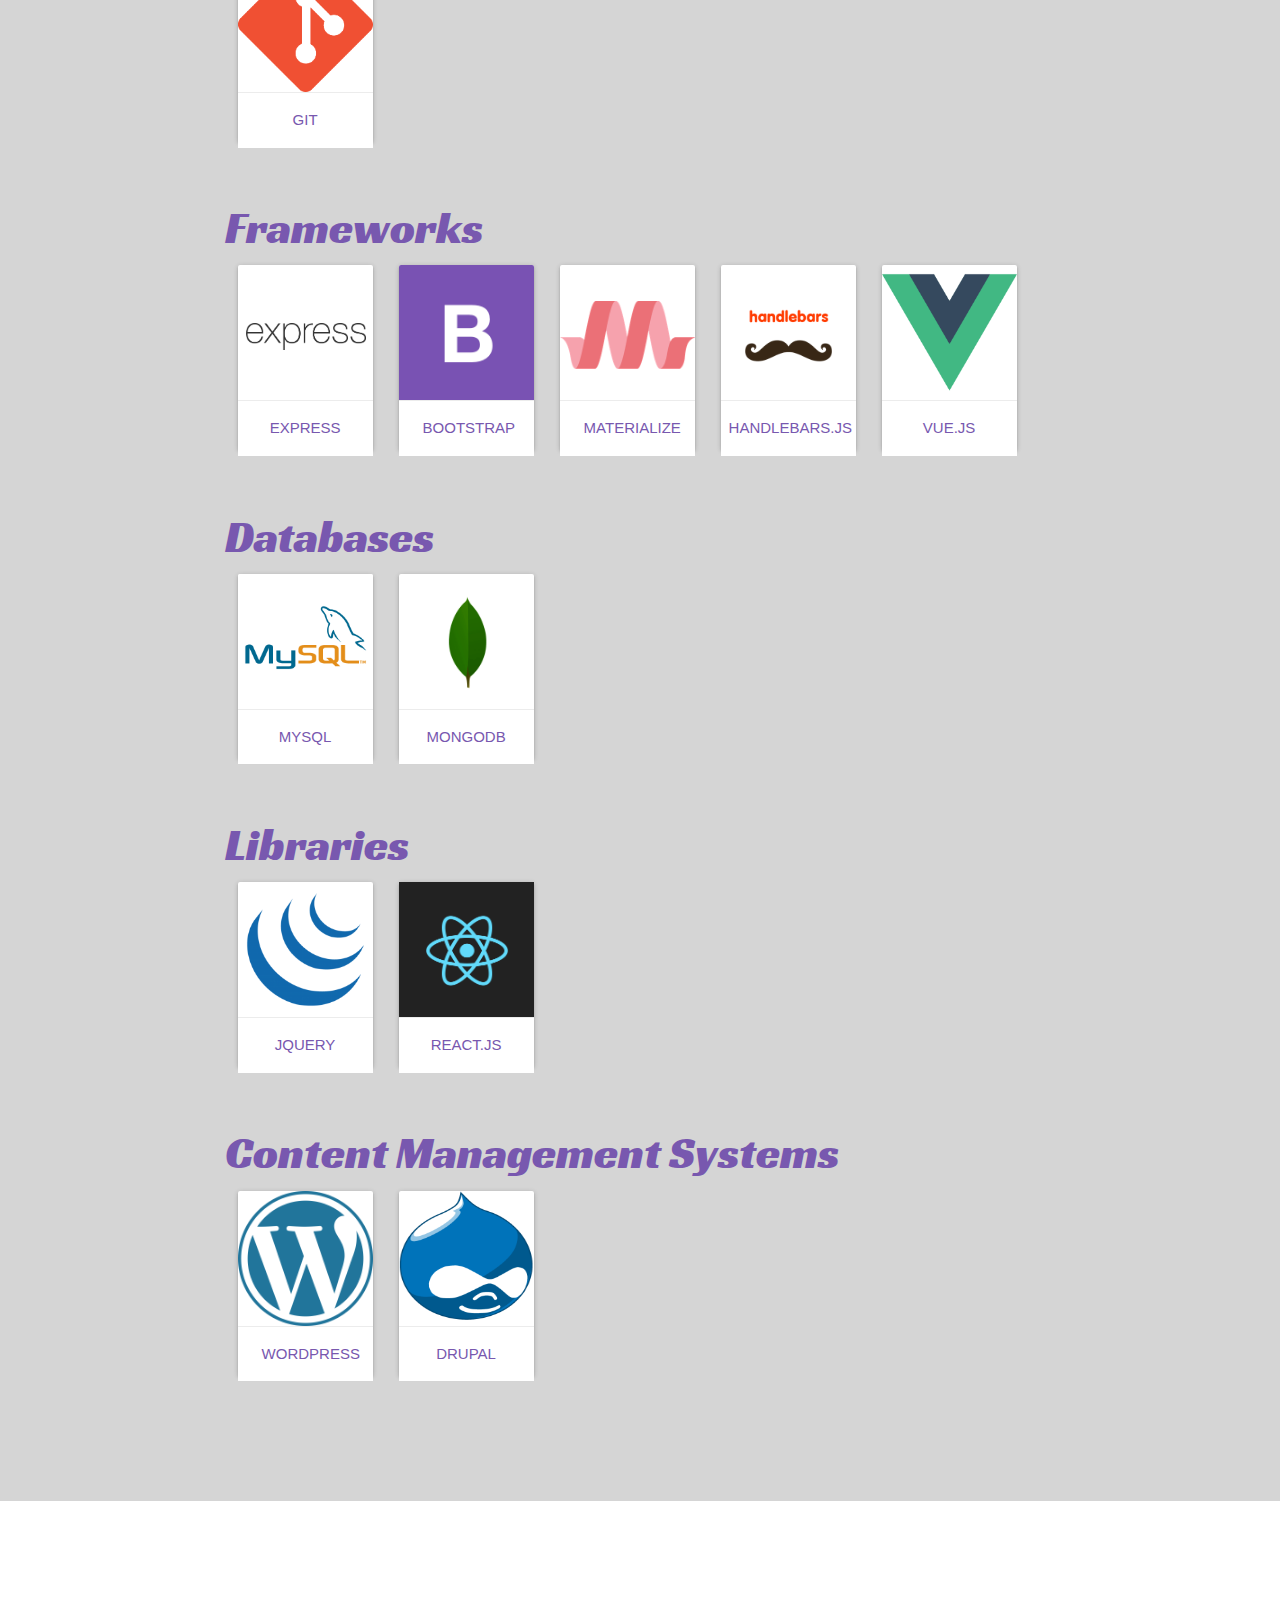
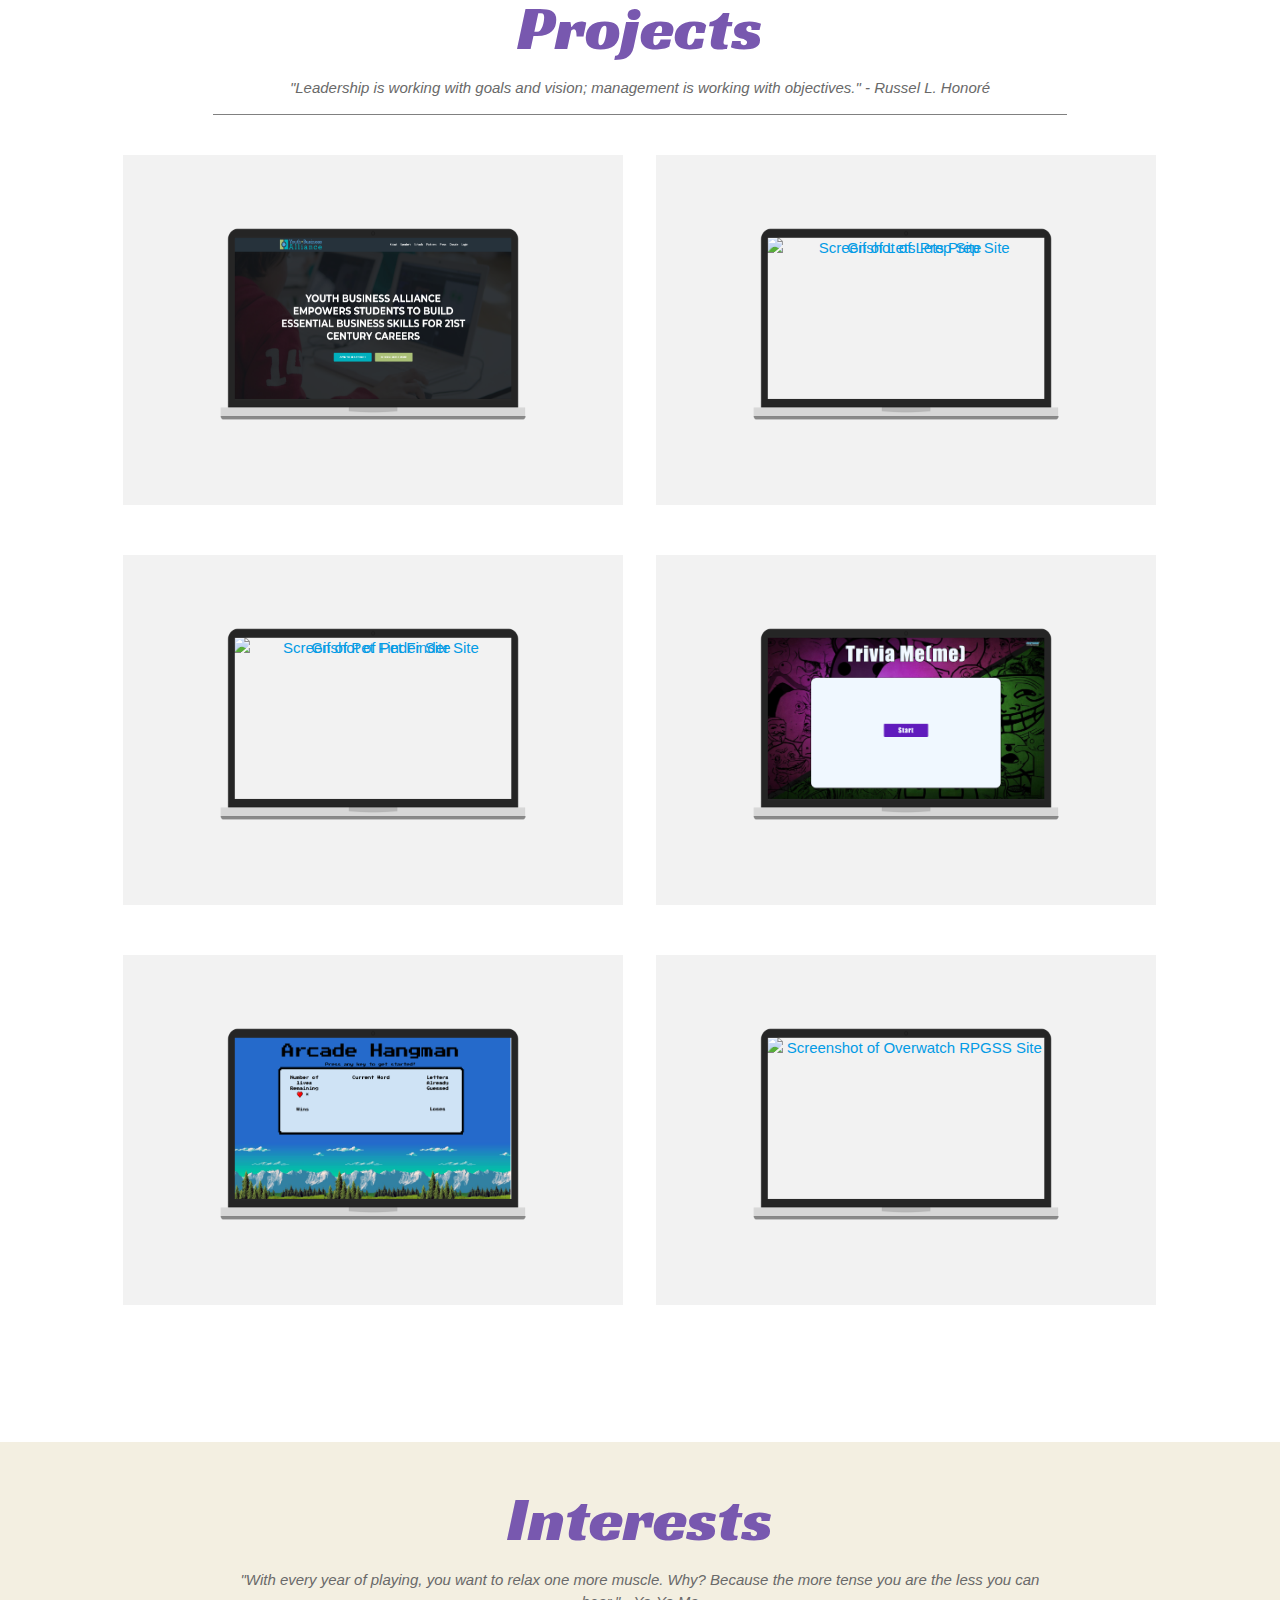
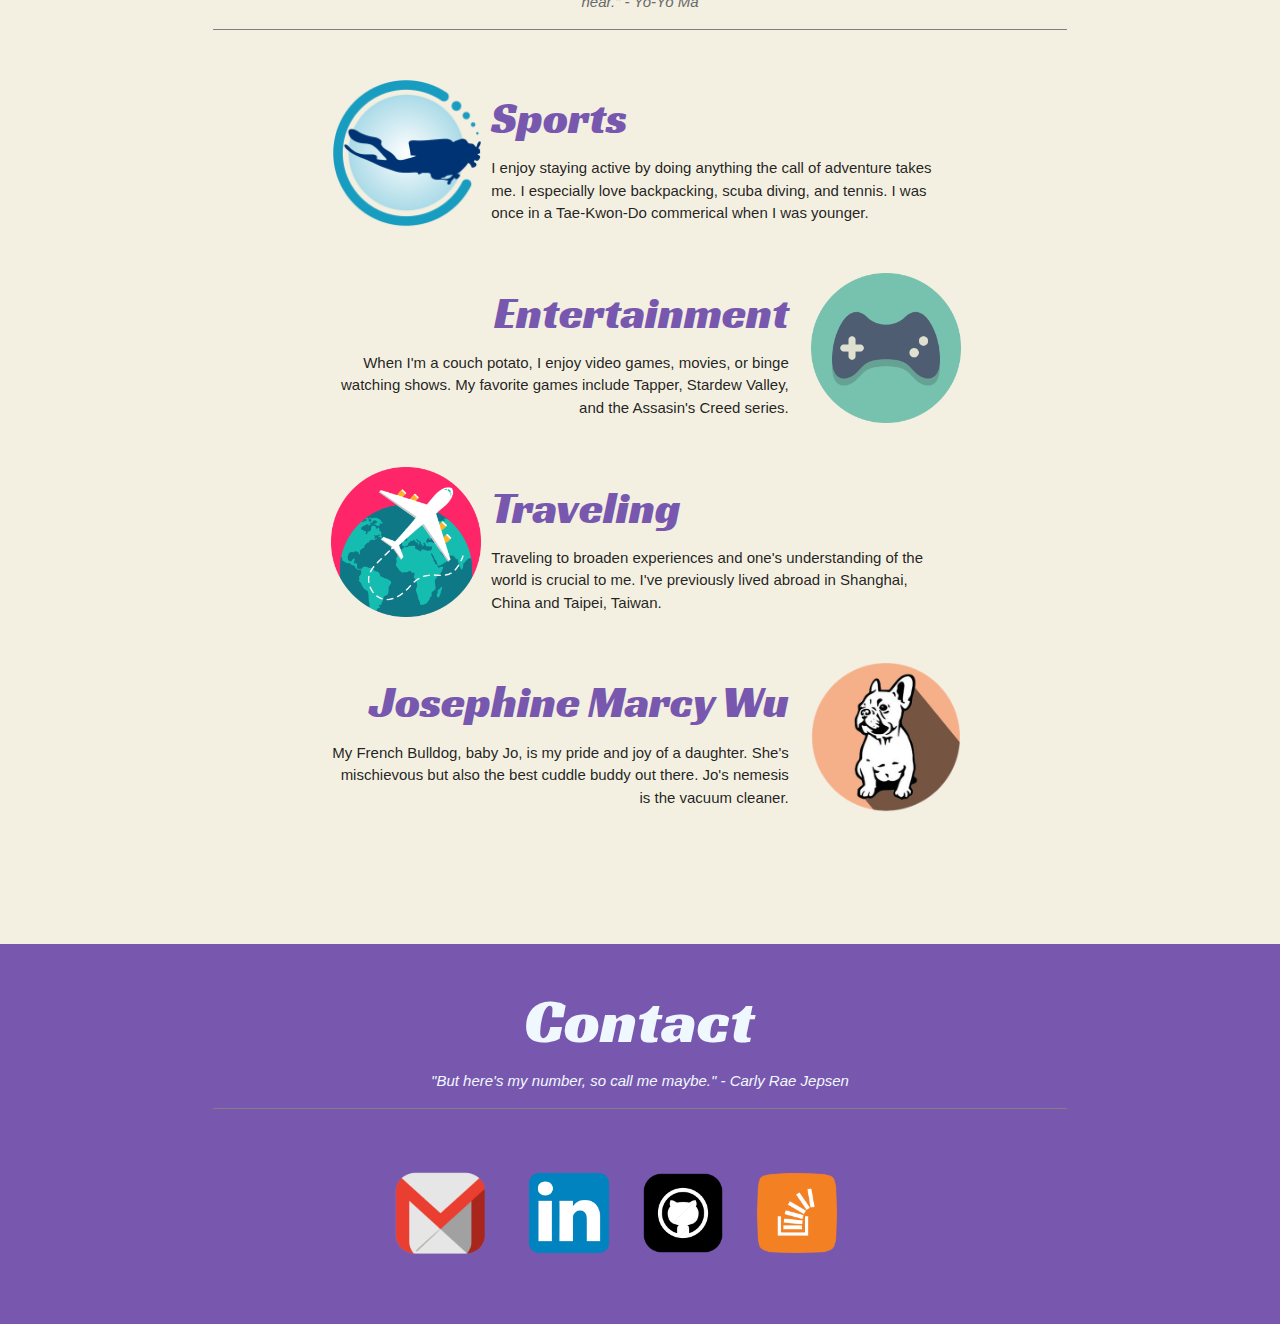
==== commit 10ad3a65: "edited scubaDiv" ====
--- a/index.html
+++ b/index.html
@@ -721,8 +721,7 @@
                         </div>
                         <div class="col s9 interestDiv" id="scubaDiv">
                             <h3 id="sportsHeader">Sports</h3>
-                            <p>I enjoy staying active doing anything adventure takes me. I especially love backpacking, scuba diving, and tennis. 
-                                I was once in a Tae-Kwon-Do commerical when I was younger.</p>
+                            <p>I enjoy staying active by doing anything the call of adventure takes me. I especially love backpacking, scuba diving, and tennis. I was once in a Tae-Kwon-Do commerical when I was younger.</p>
                         </div>
                     </div>
                     <div class="row right-align">
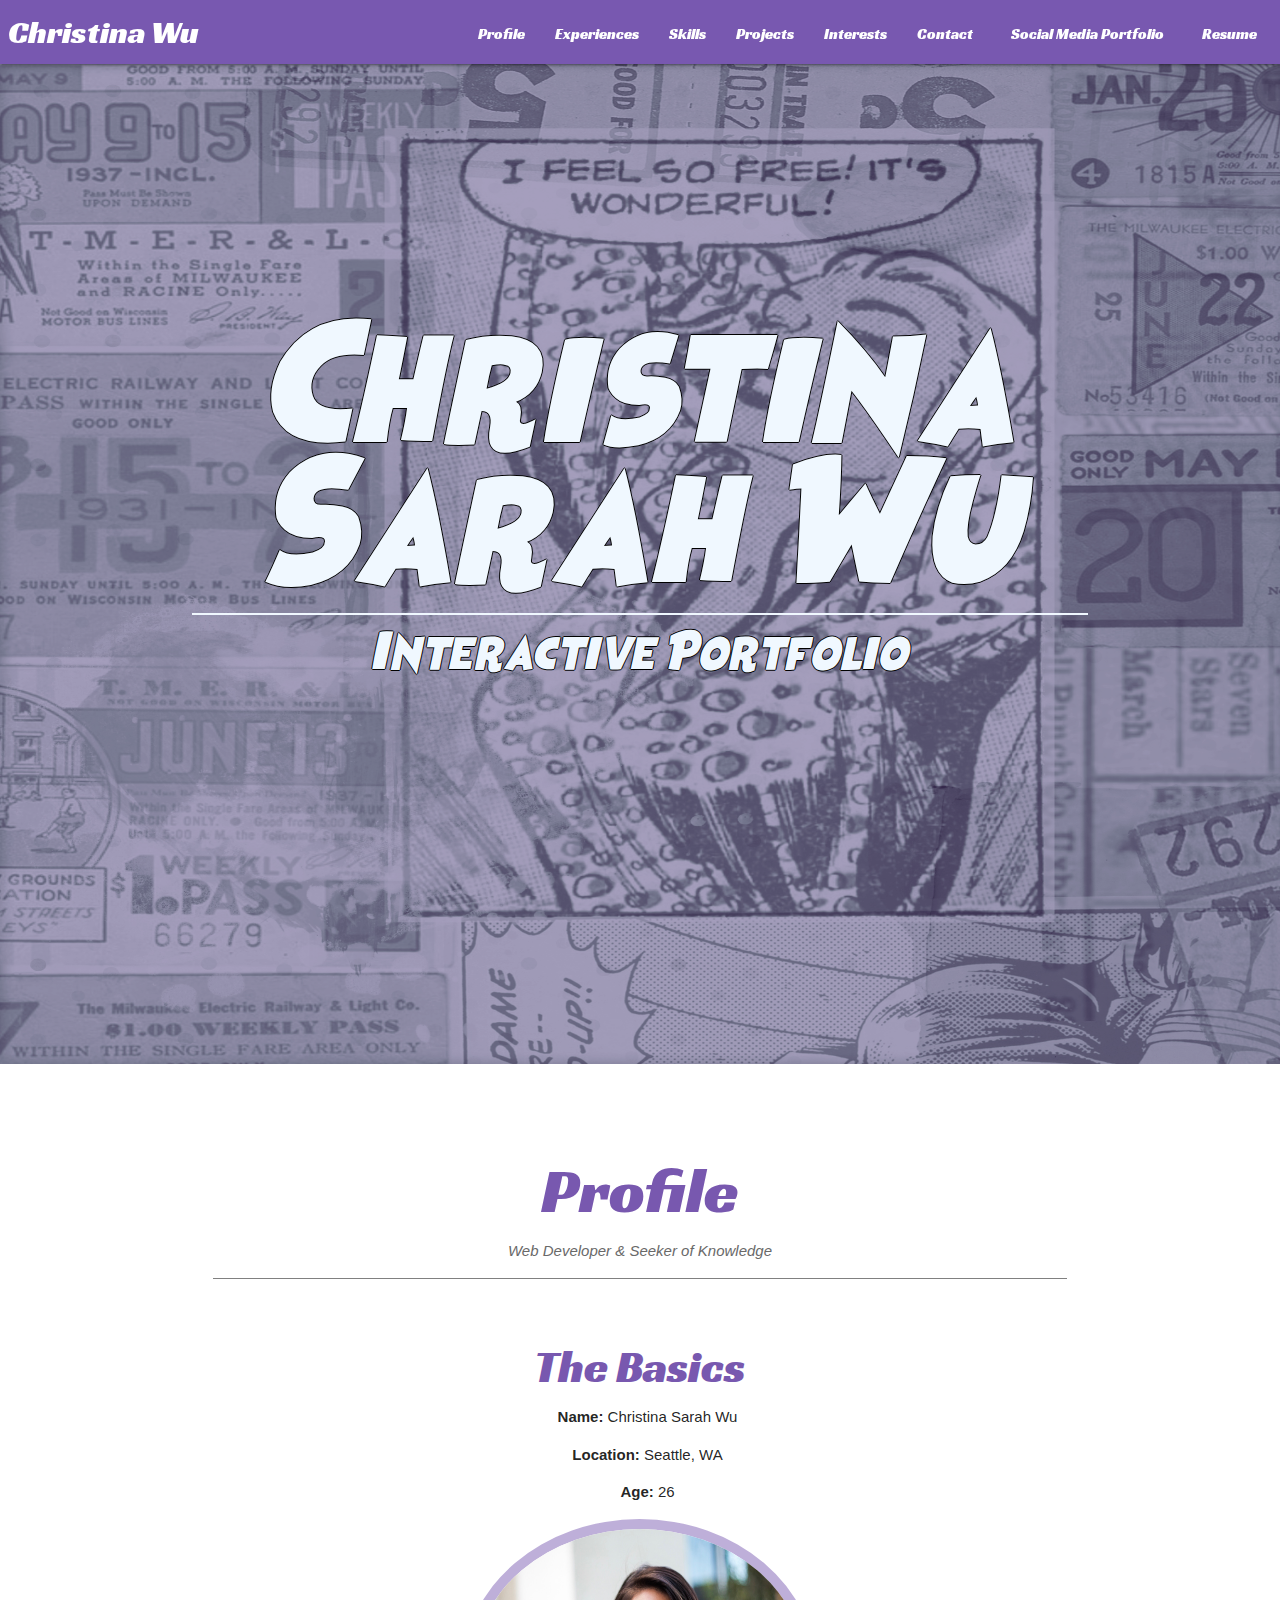
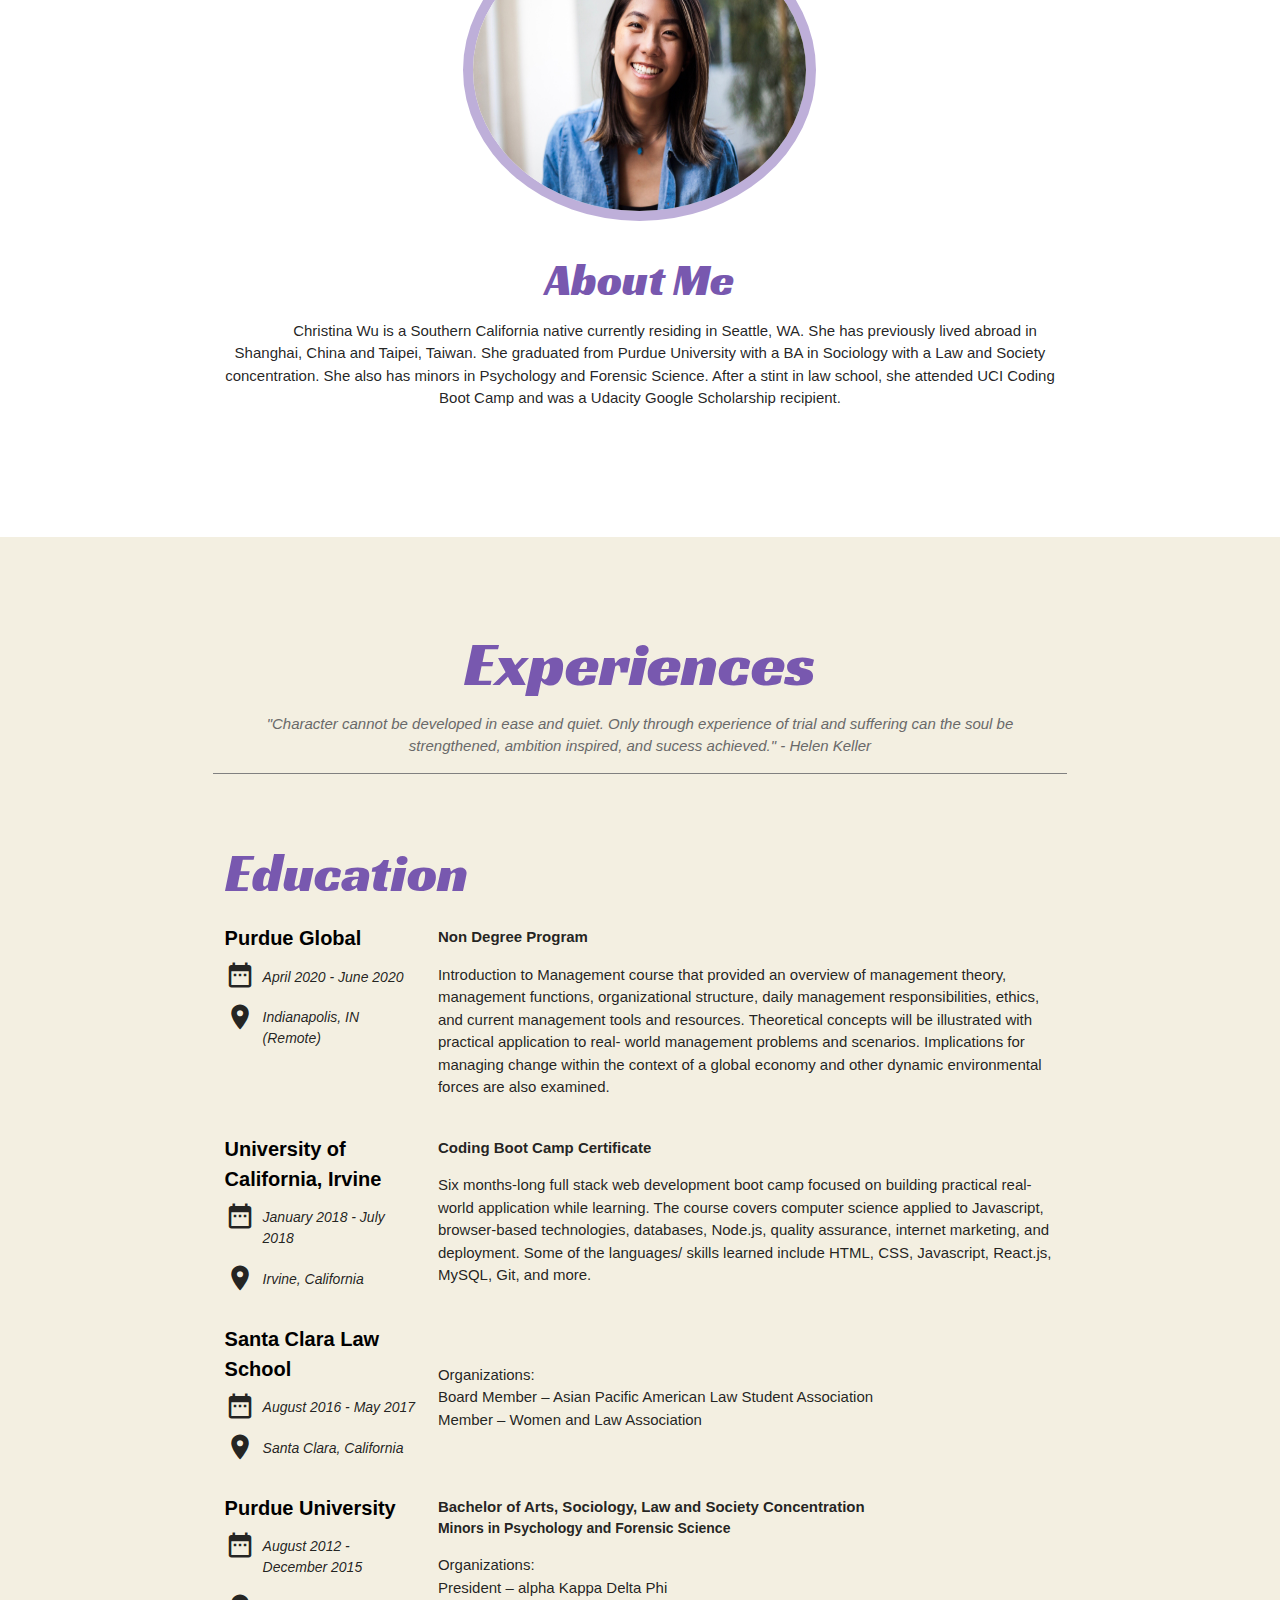
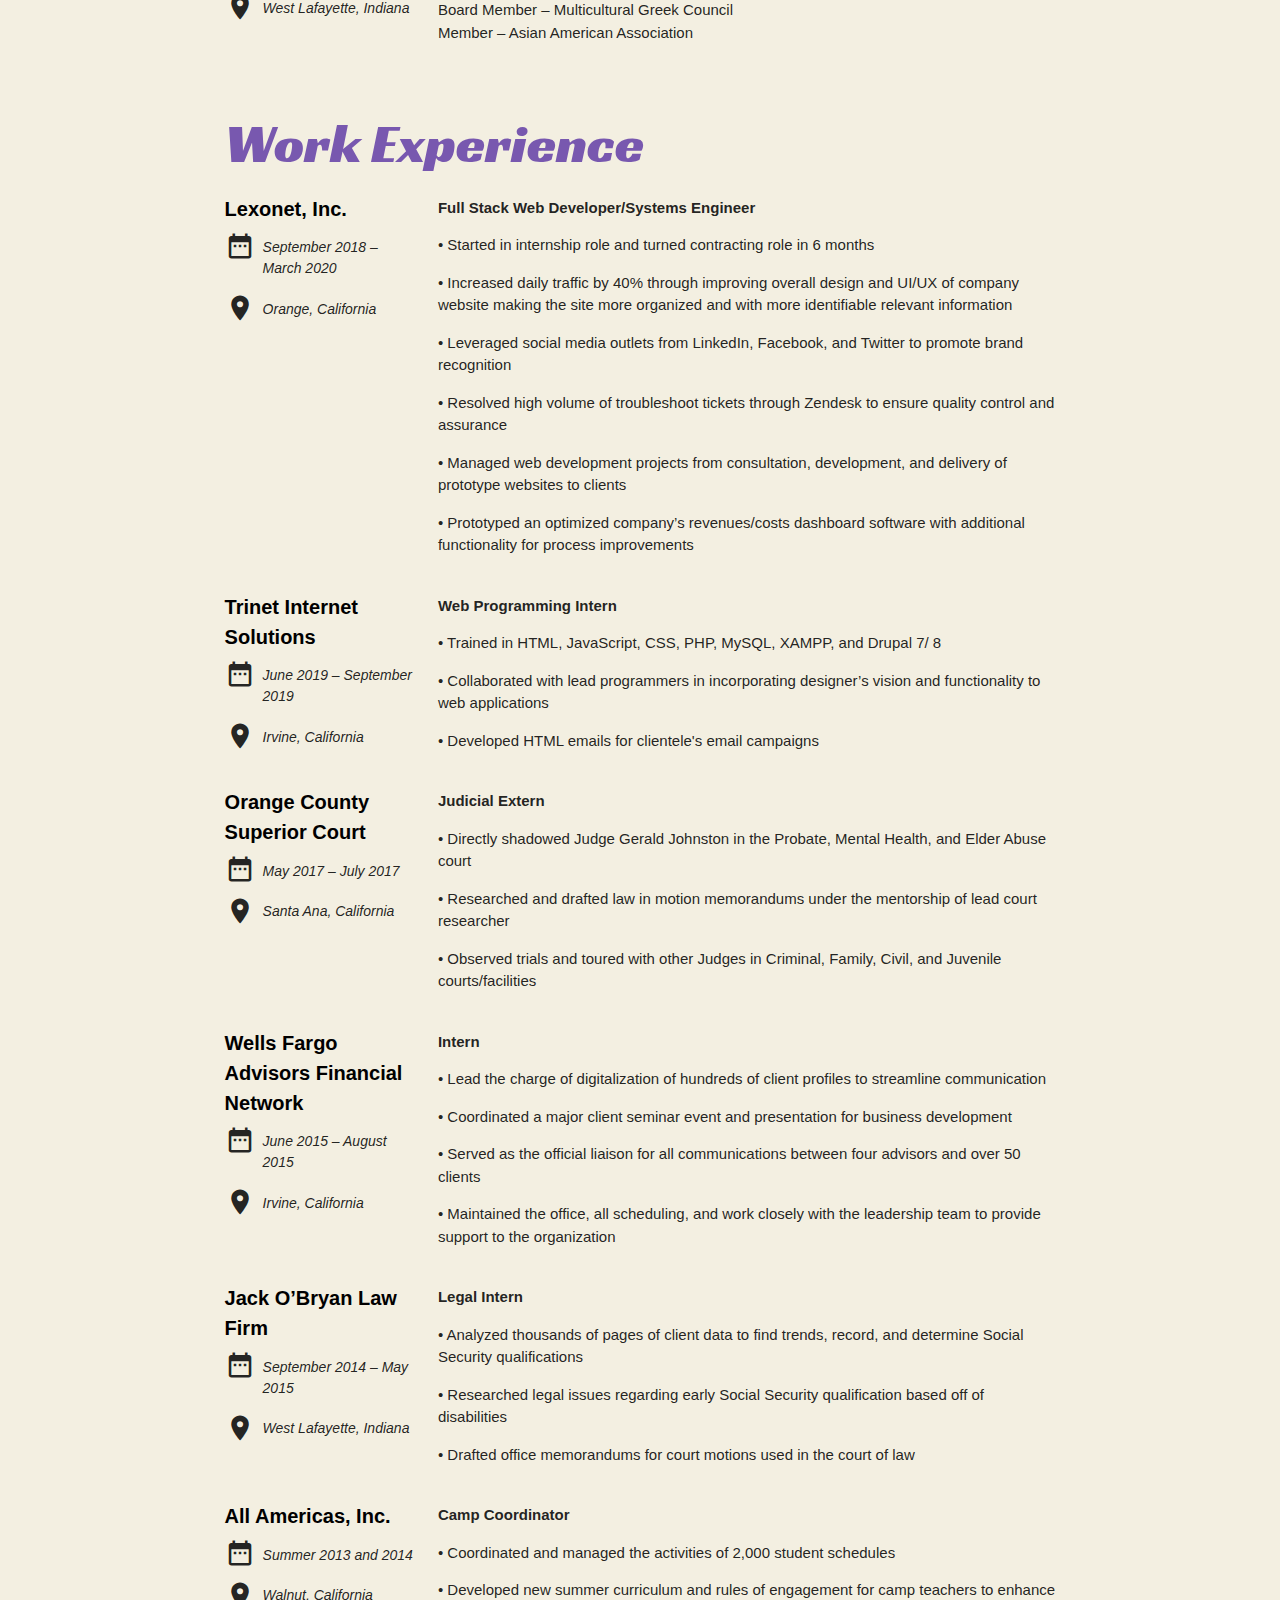
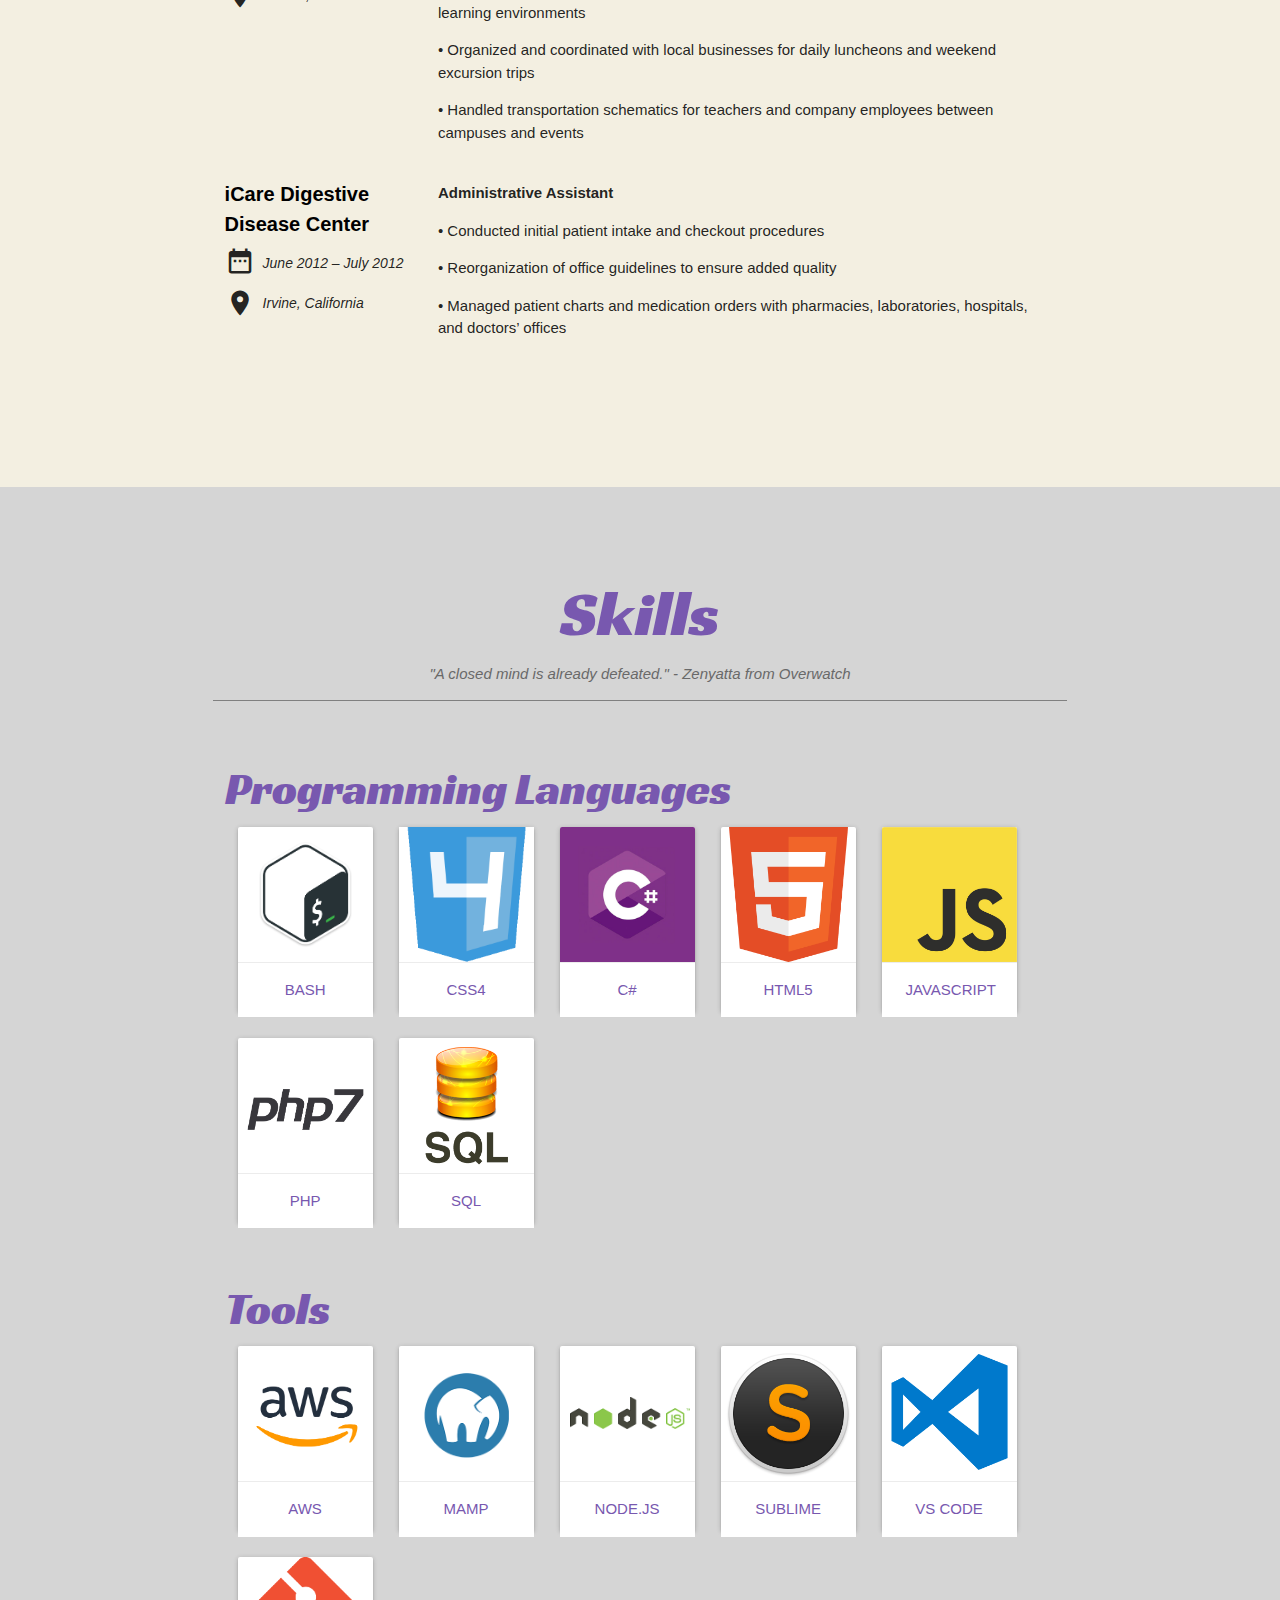
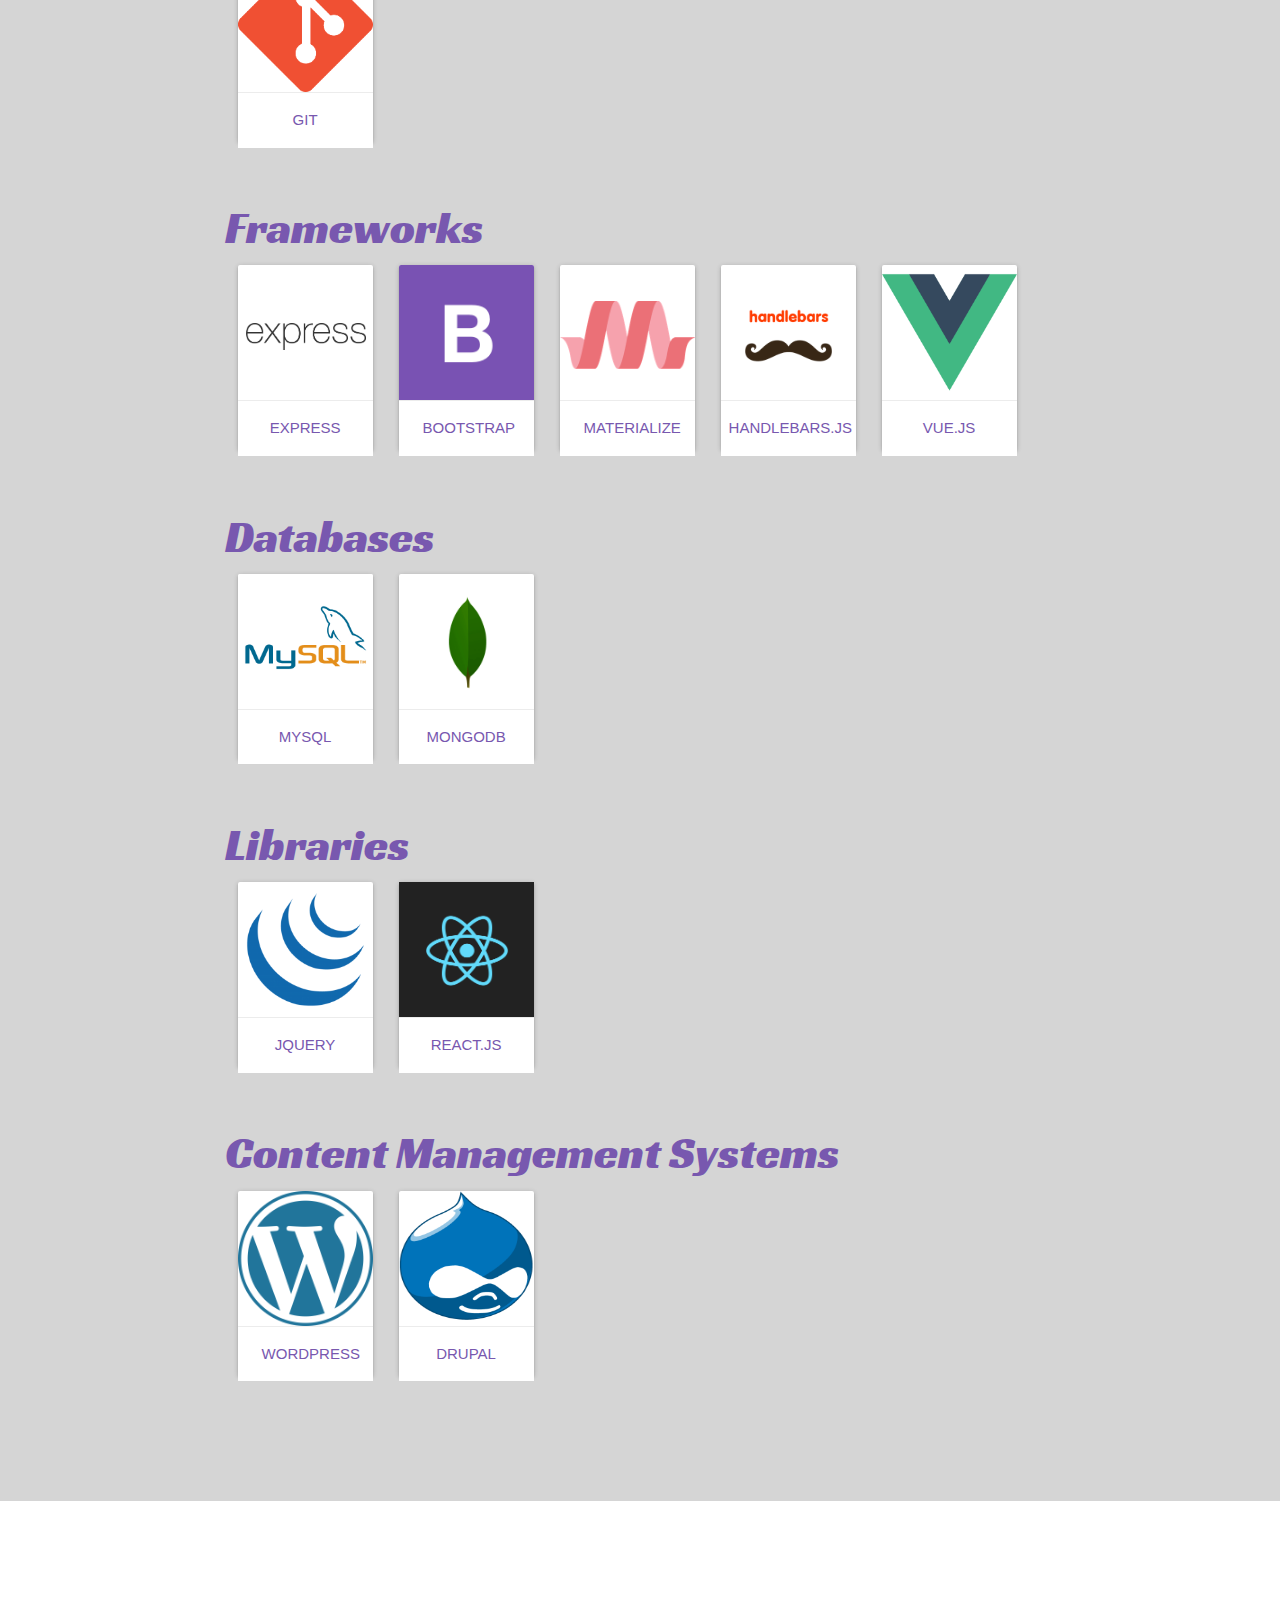
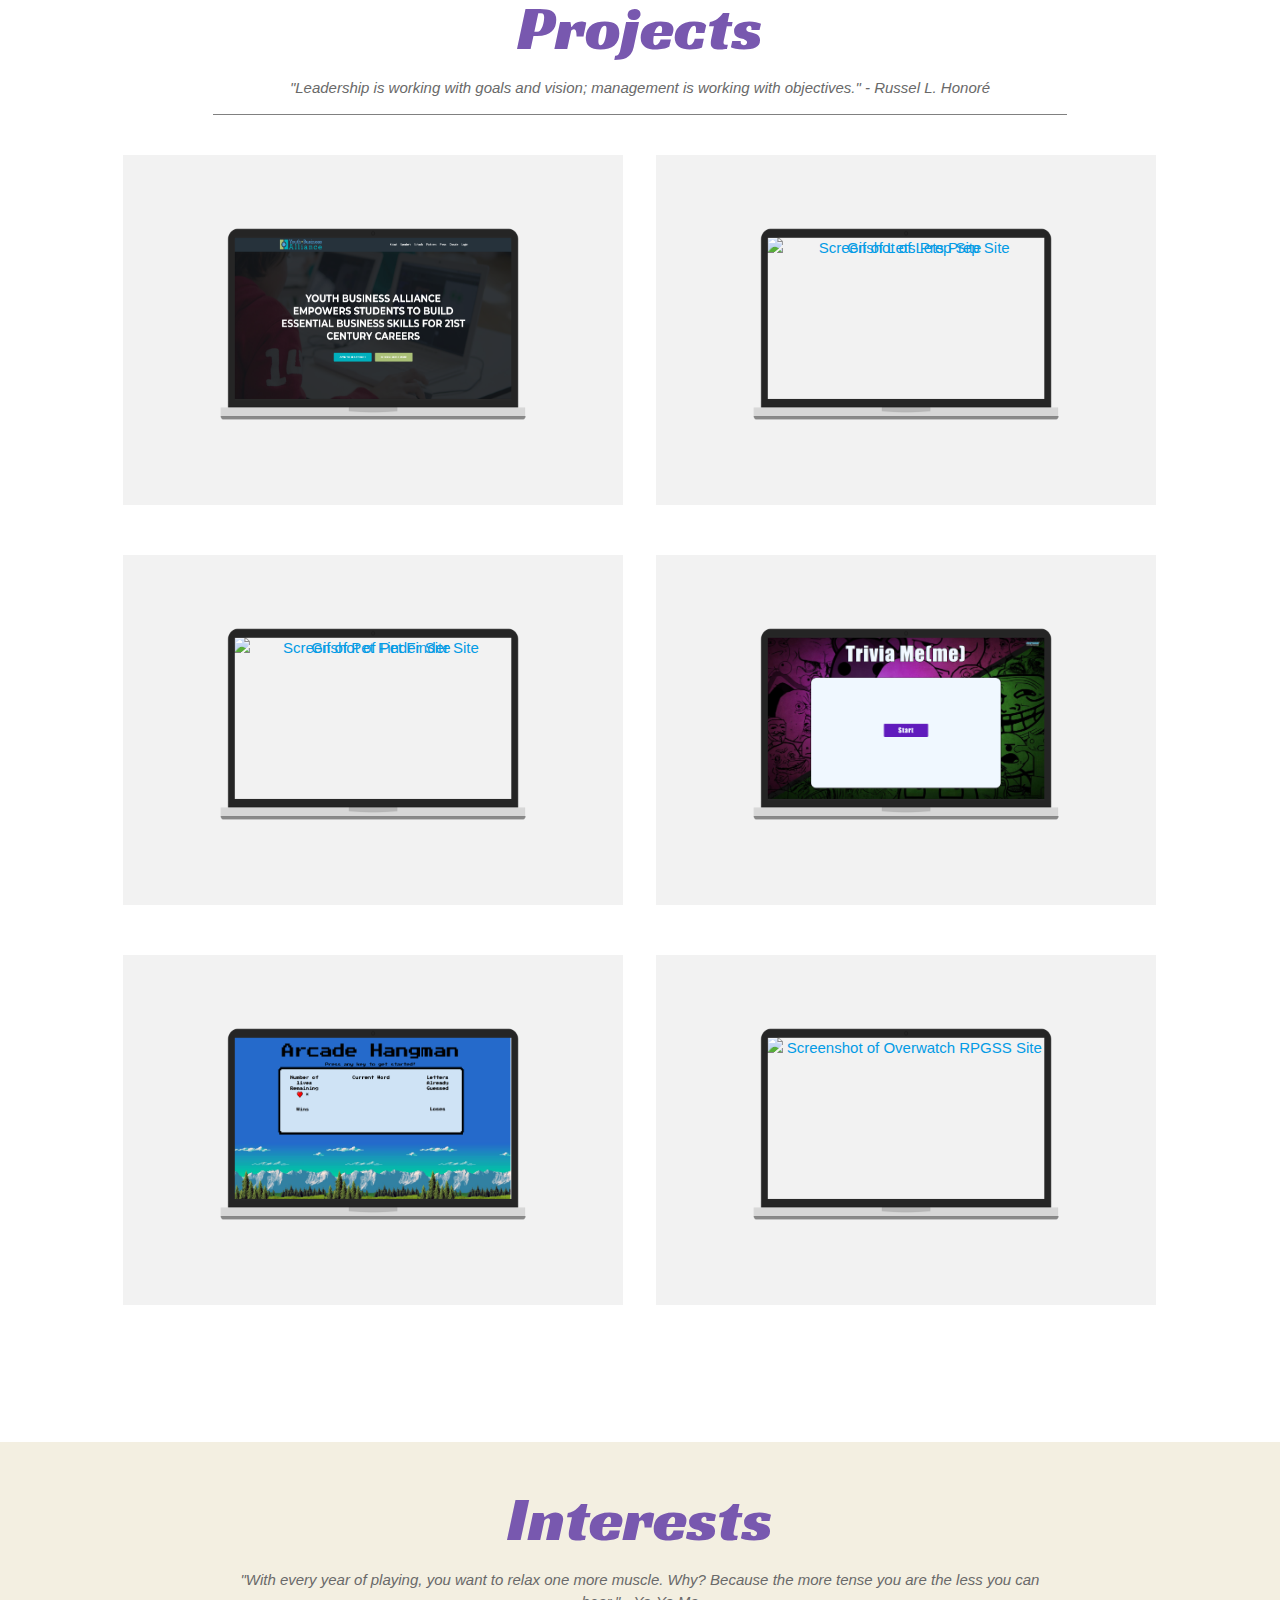
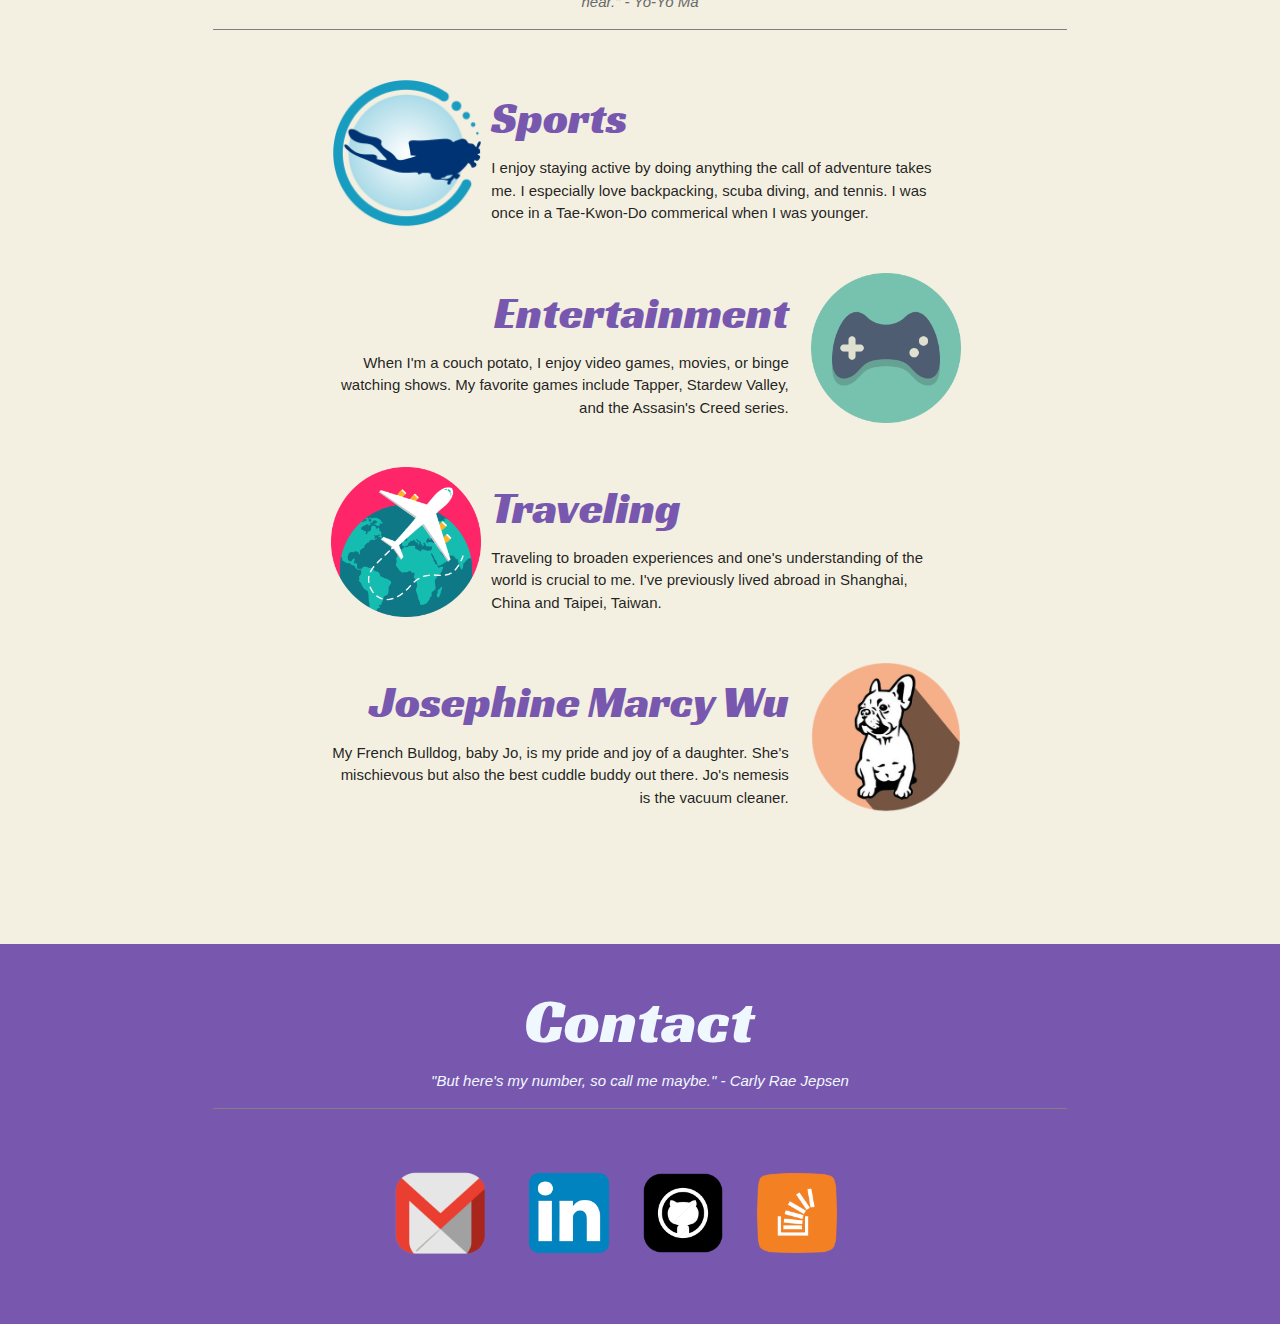
==== commit 14900c7e: "social media portfolio added" ====
--- a/index.html
+++ b/index.html
@@ -44,6 +44,9 @@
                         <a class="waves-effect contactNav" href="#contactSection">Contact</a>
                     </li>
                     <li>
+                        <a class="waves-effect contactNav" href="socialmediaportfolio.html">Social Media Portfolio</a>
+                    </li>
+                    <li>
                         <a class="waves-effect contactNav" href="resume.html">Resume</a>
                     </li>
                 </ul>
@@ -69,6 +72,9 @@
                 <a href="#contactSection">Contact</a>
             </li>
             <li>
+                <a class="waves-effect contactNav" href="socialmediaportfolio.html">Social Media Portfolio</a>
+            </li>
+            <li>
                 <a href="resume.html">Resume</a>
             </li>
         </ul>
@@ -97,7 +103,7 @@
                                 <p class="leftDiv center-align basicText">
                                     <span class="bold">Name:</span> Christina Sarah Wu</p>
                                 <p class="leftDiv center-align basicText">
-                                    <span class="bold">Location:</span> Irvine, CA</p>
+                                    <span class="bold">Location:</span> Seattle, WA</p>
                                 <p class="leftDiv center-align basicText">
                                     <span class="bold">Age:</span> 26</p>
                             </div>
--- a/assets/css/style.css
+++ b/assets/css/style.css
@@ -389,6 +389,35 @@
     bottom: 60%;
 }
 
+/* Social Media Portfolio Page */
+.demographicsList {
+    font-size: 14px;
+    font-style: italic;
+    margin-left: 45px;
+    margin-top: -10px;
+    margin-bottom: 35px;
+}
+
+.socialMediaVisualPhoto {
+    width: 210px;
+    height: 210px;
+    margin: 10px;
+}
+
+.socialMediaVisualPhotoUzu {
+    width: 335px;
+    height: 210px;
+    margin: 10px;
+}
+
+.socialMediaVisualPhotoUzurow2 {
+    height: 350px;
+}
+
+#ceoParentInstagramSS {
+    height: 380px;
+}
+
 @media (max-width: 1619px) {
     .portfolioDiv {
         width: 600px;
@@ -934,10 +963,10 @@
         /* margin-left: 20px; */
     }
 
-    #contactLogoRow {
+    /* #contactLogoRow { */
         /* margin-bottom: 0px; */
         /* padding-bottom: 50px; */
-    }
+    /* } */
 }
 
 /* iPhone X Responsiveness */
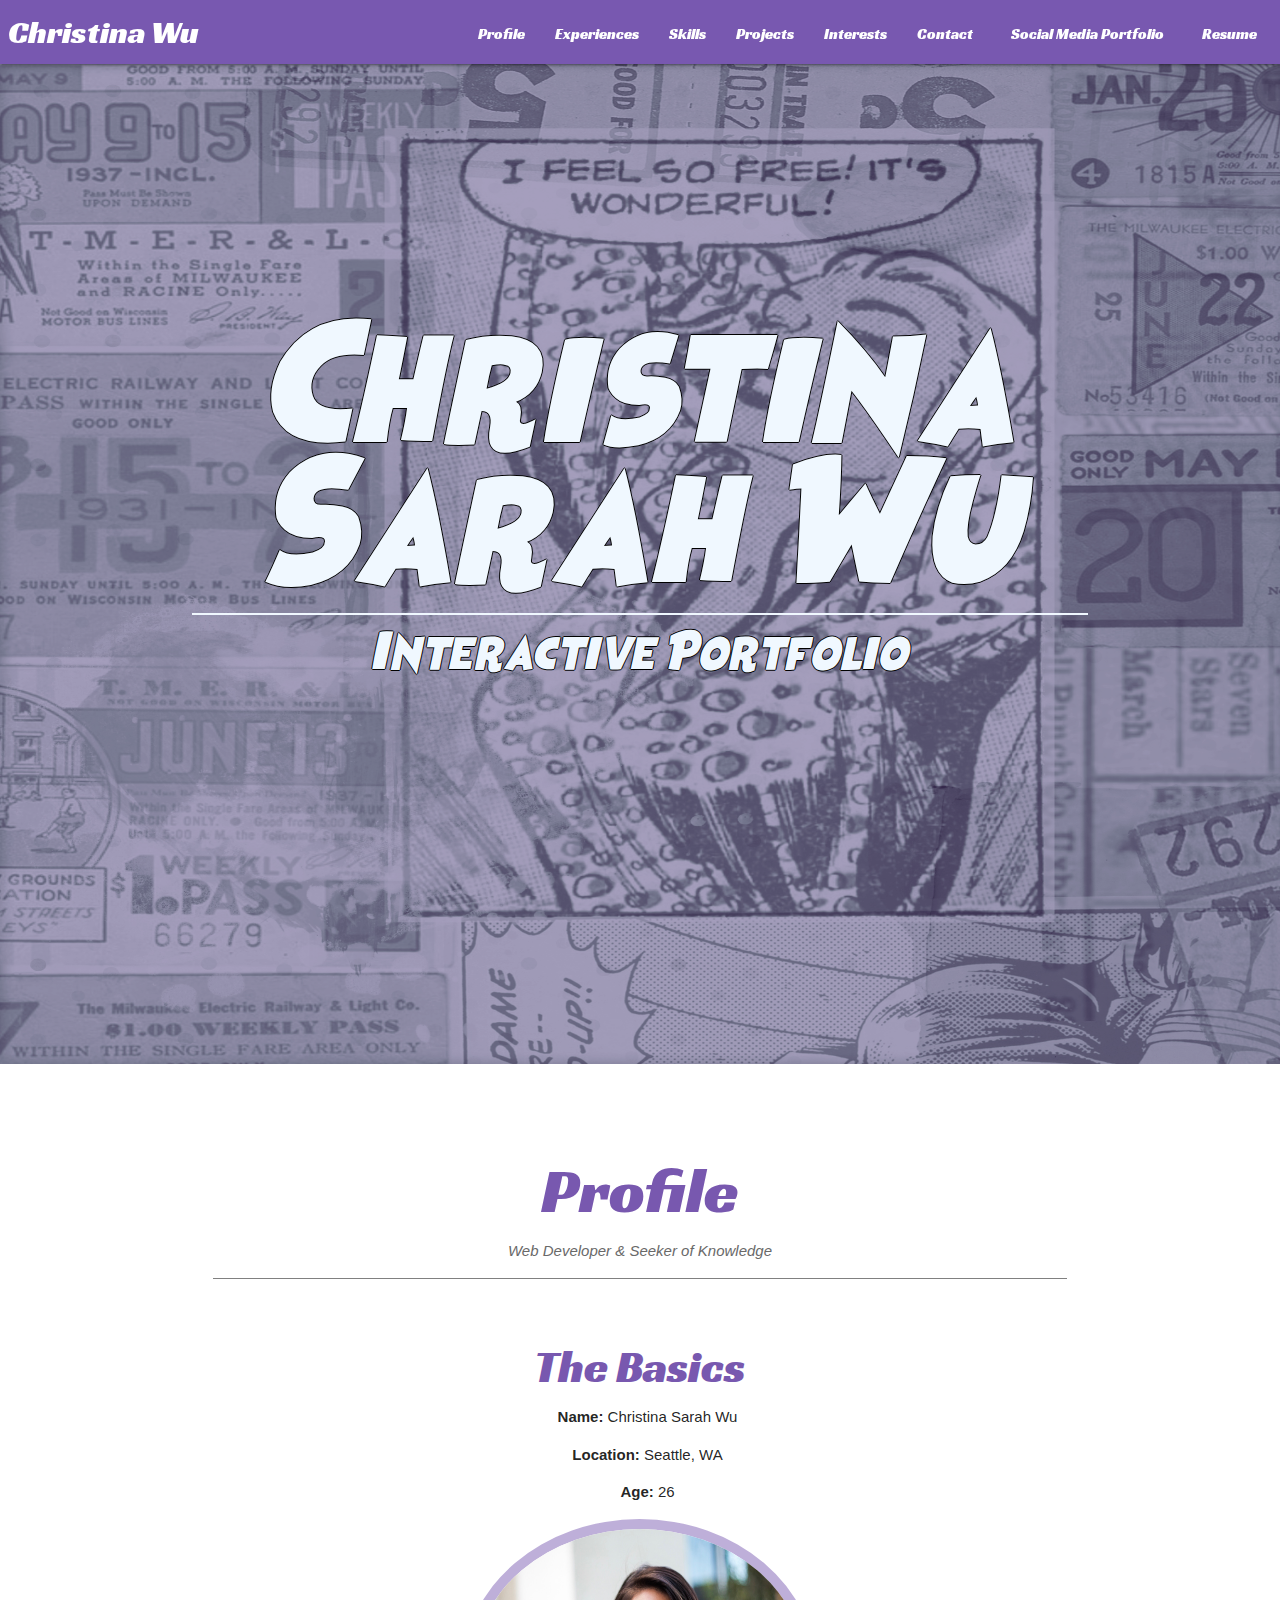
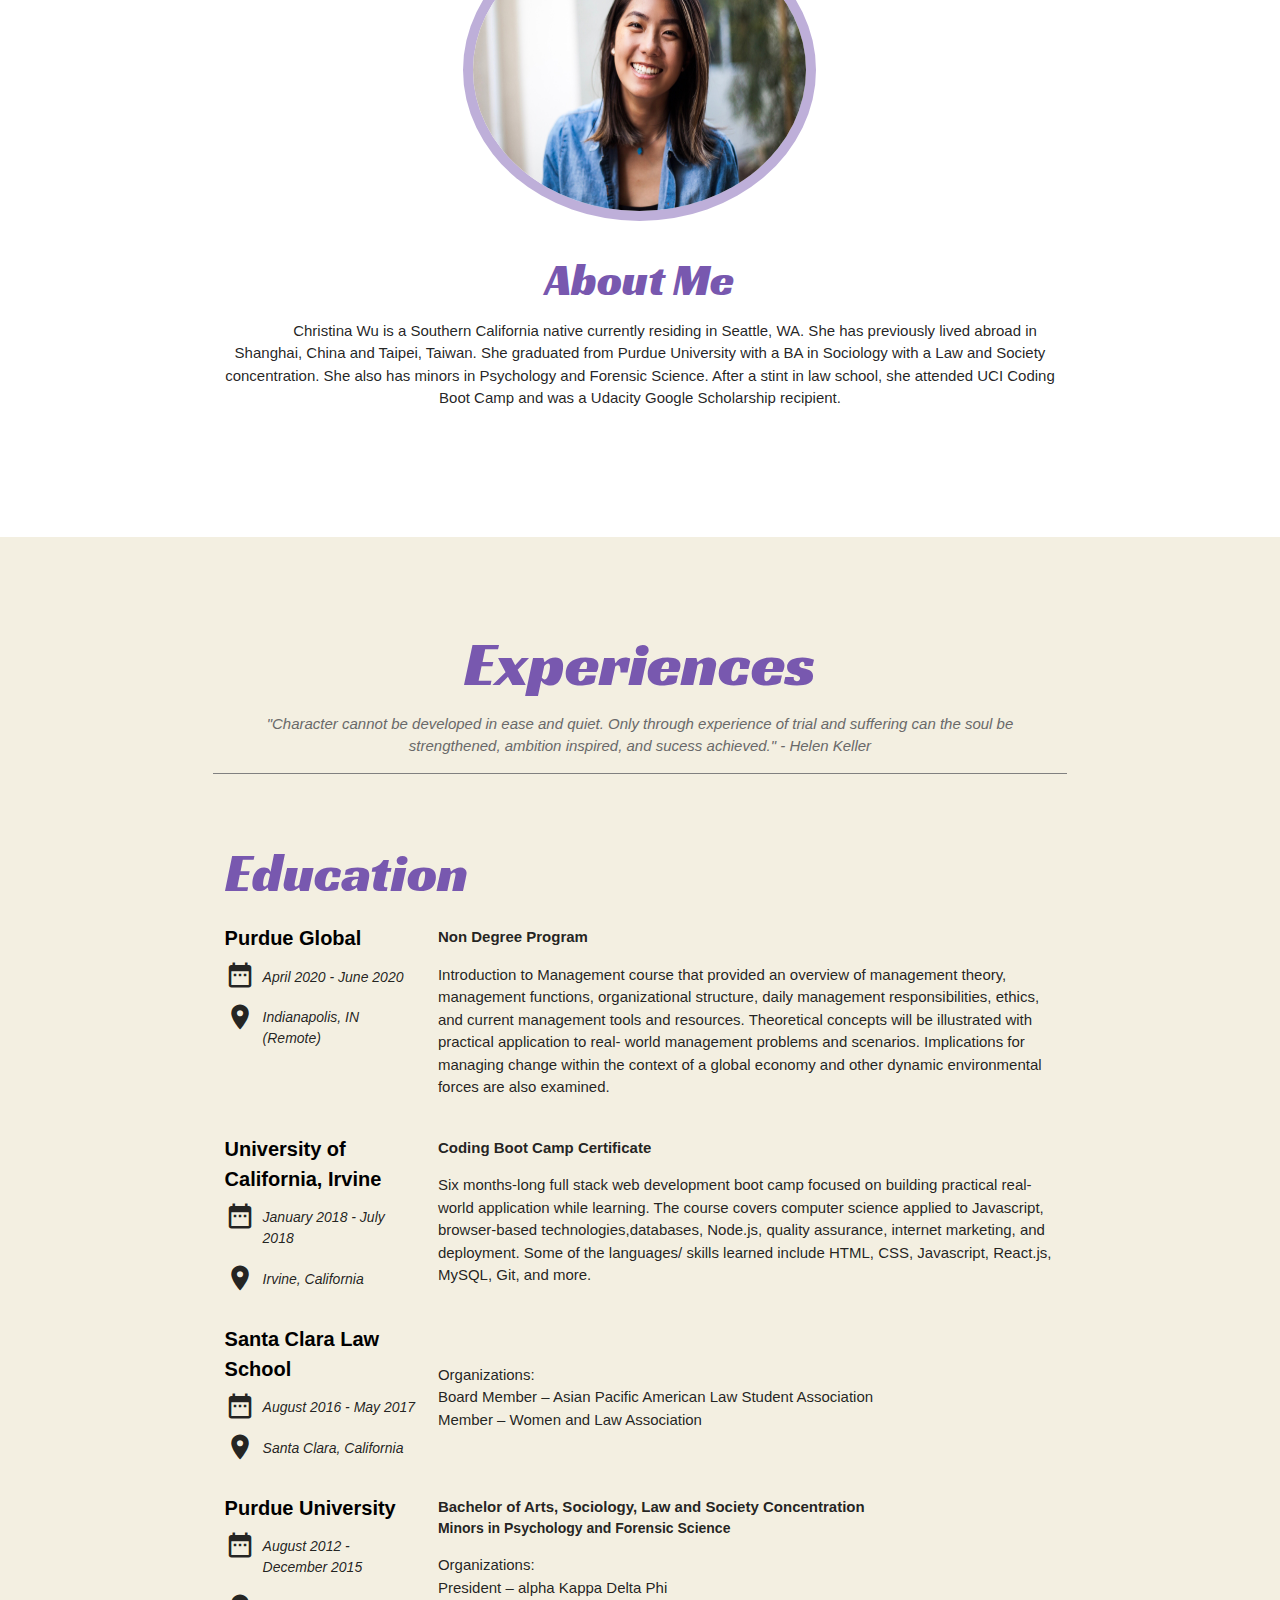
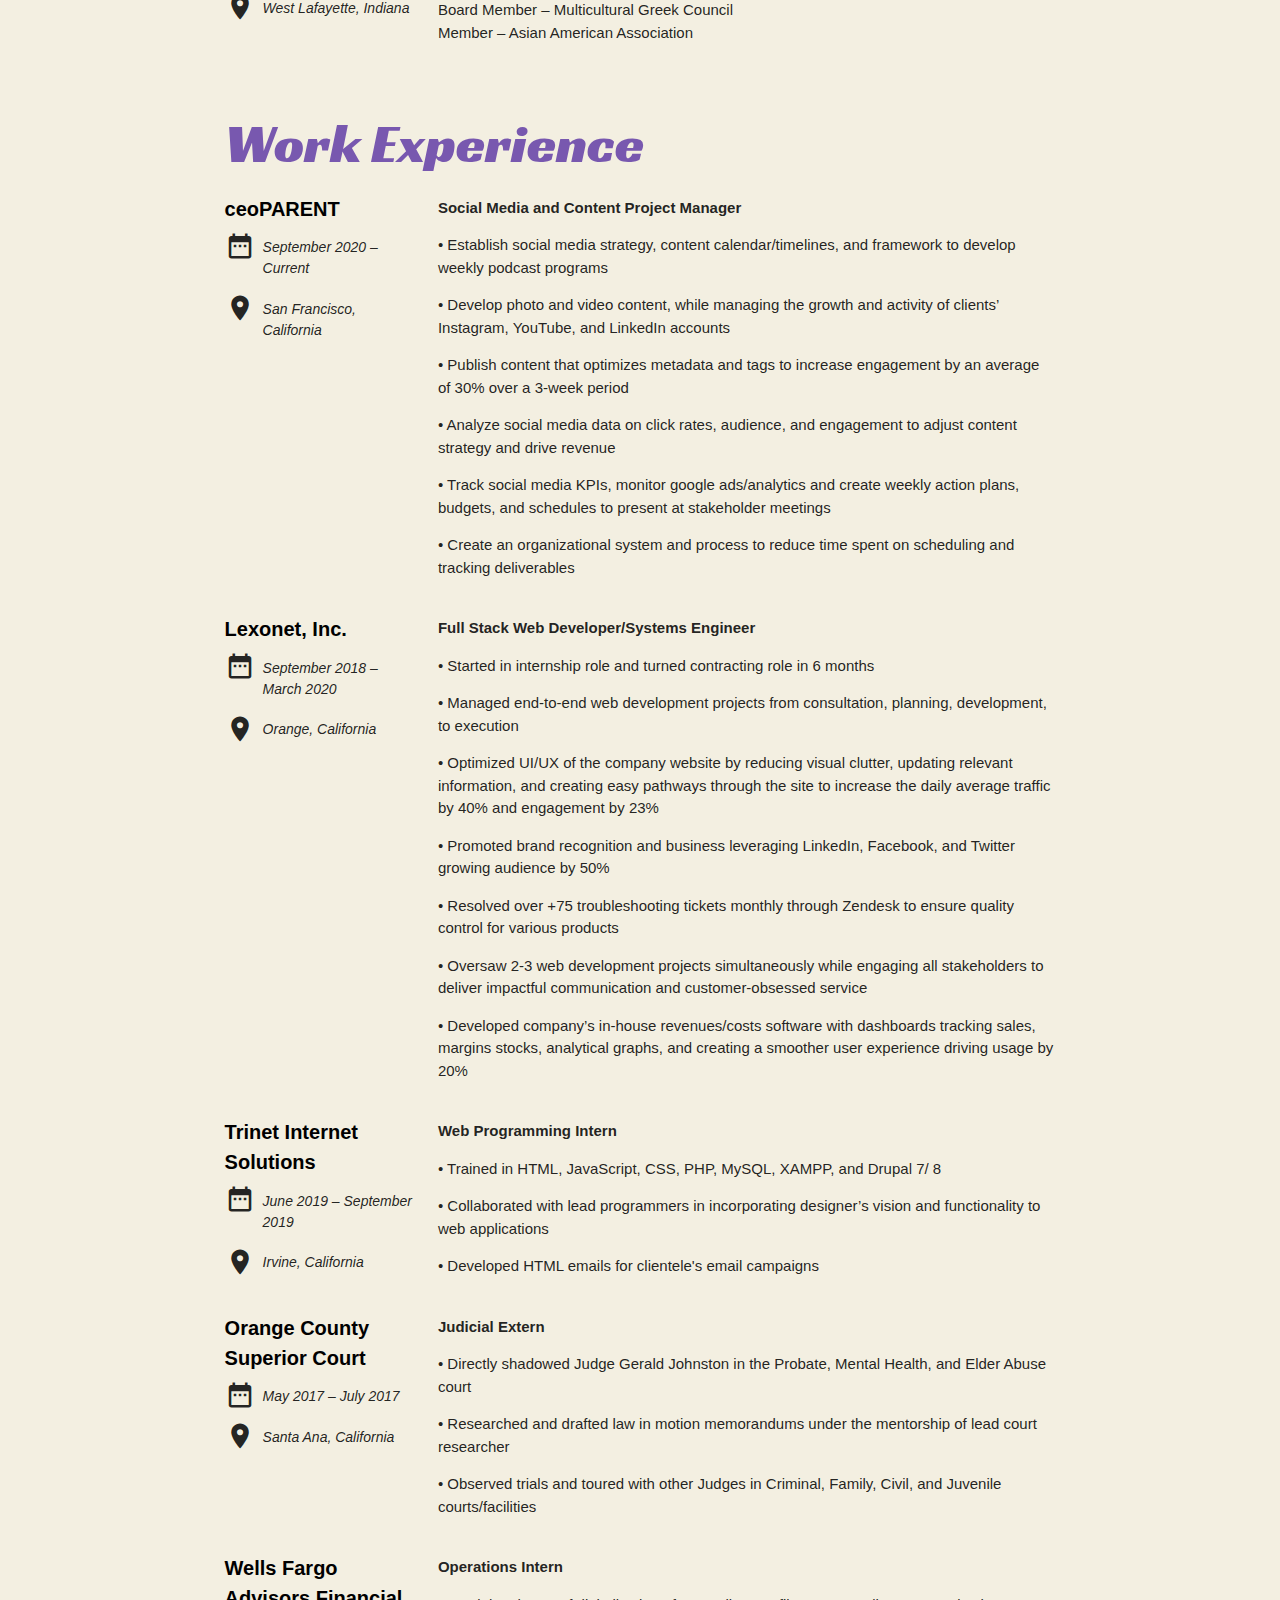
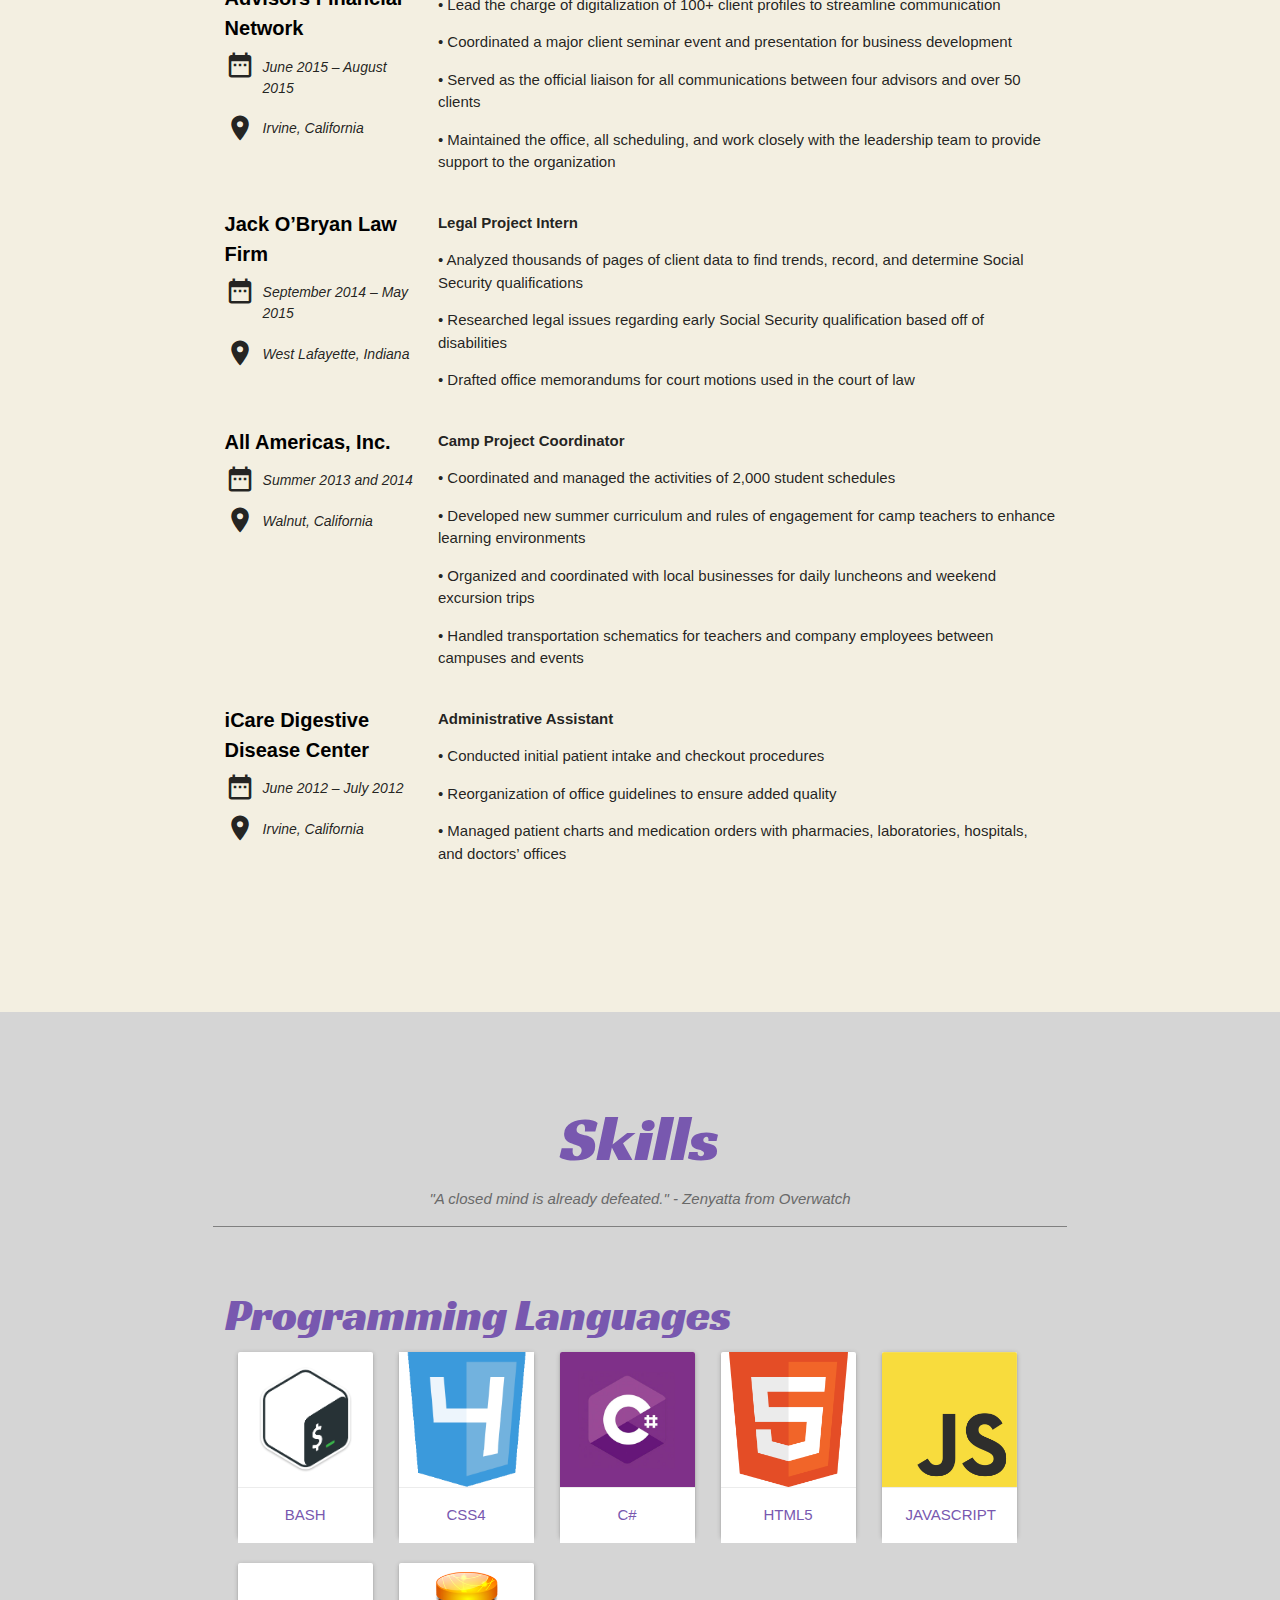
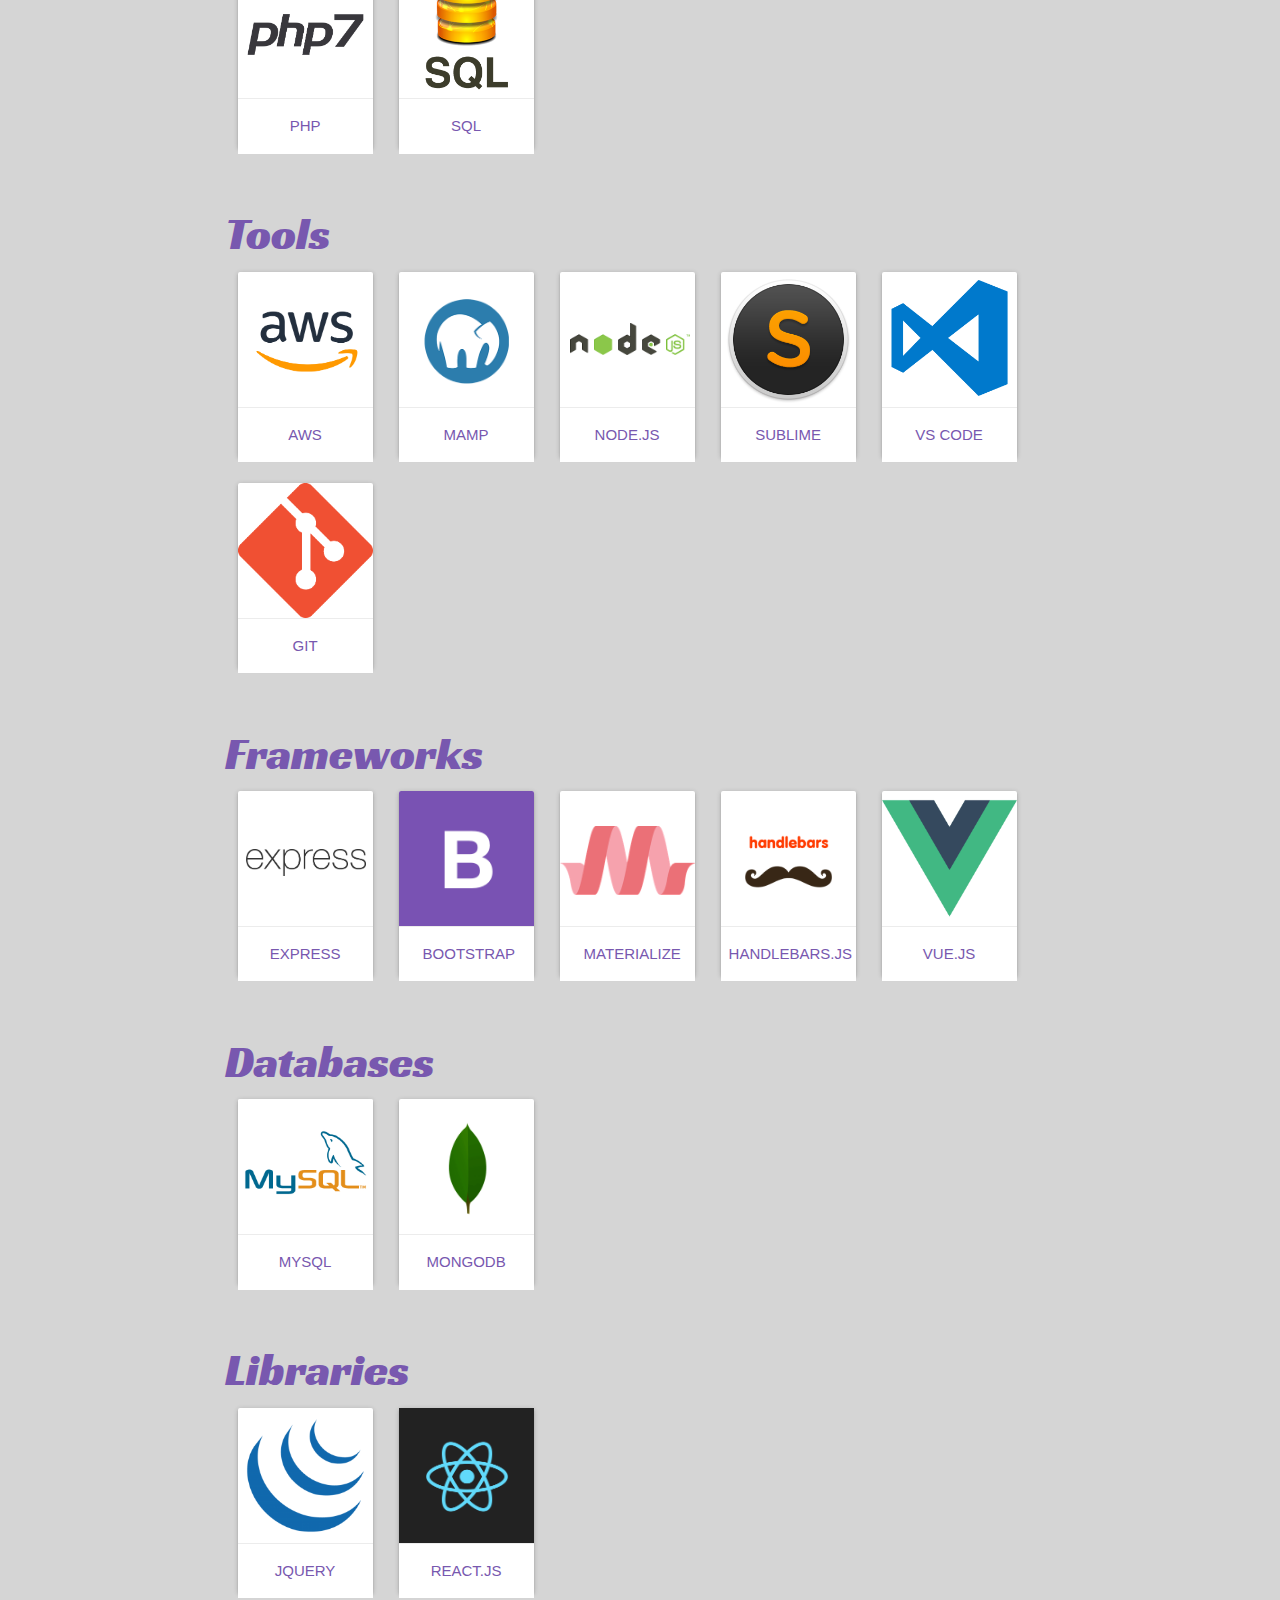
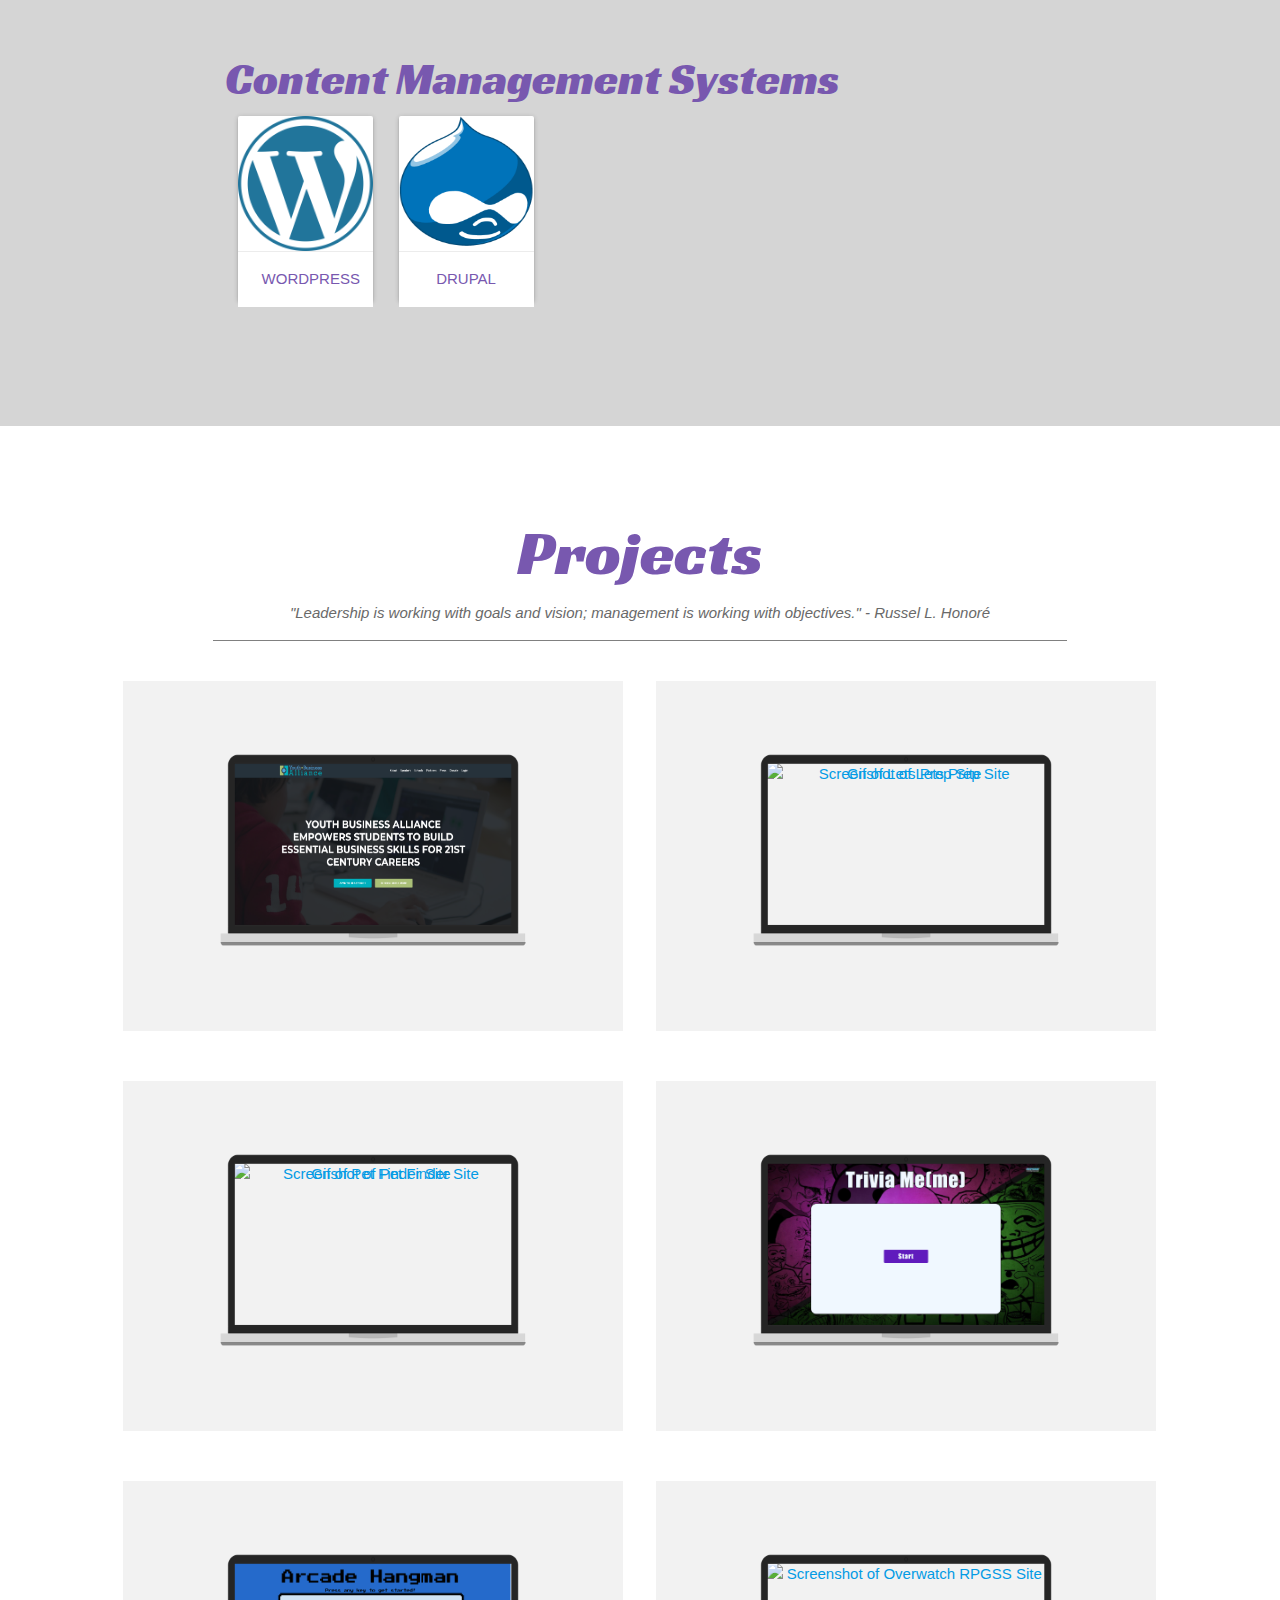
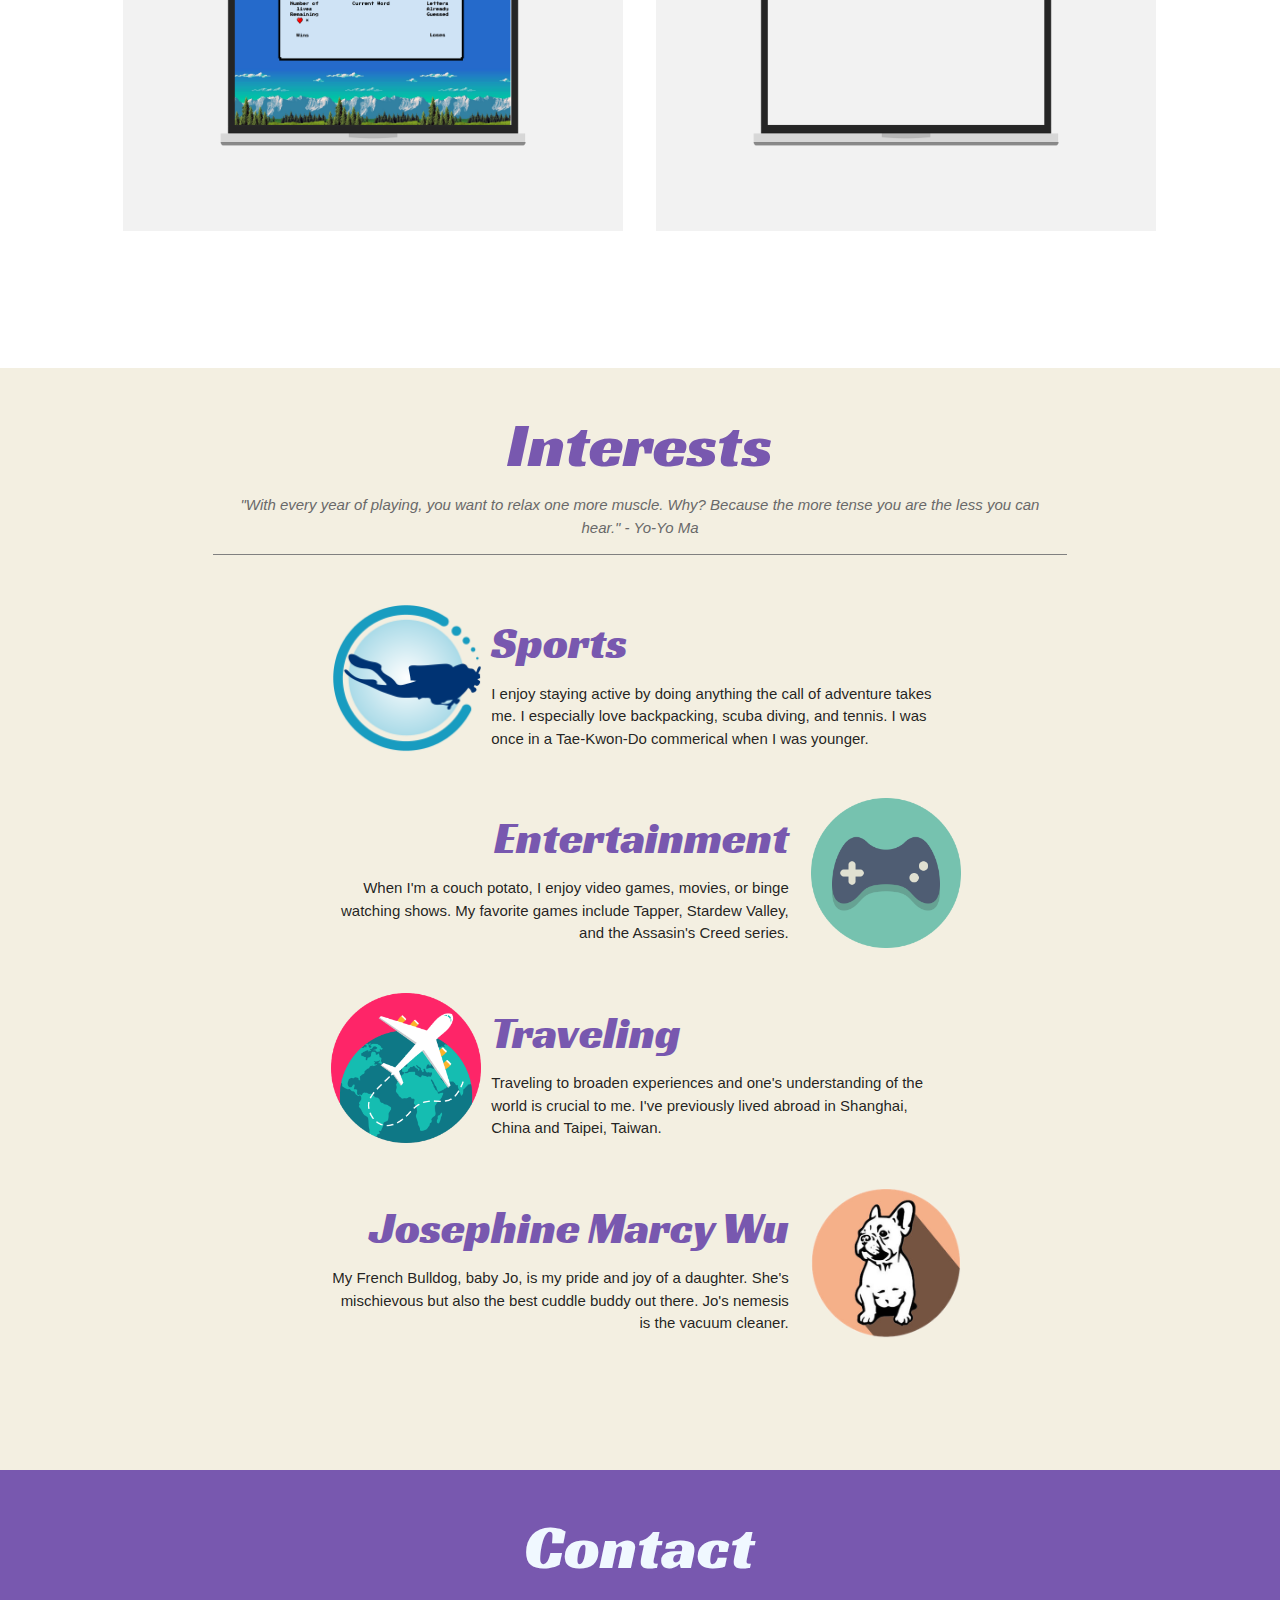
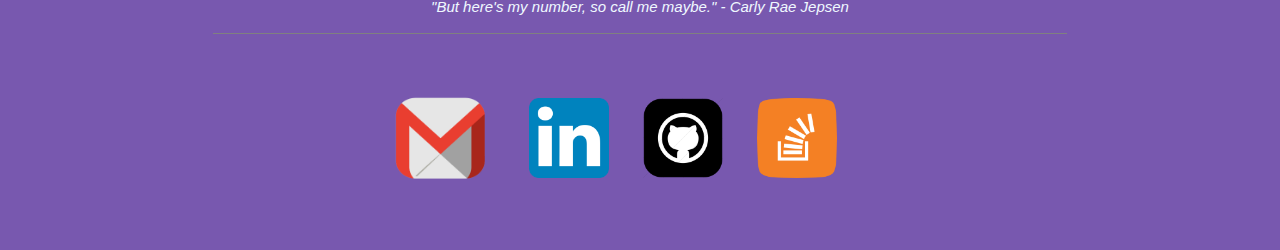
==== commit 65003978: "Updated job descriptions and added ceoPARENT" ====
--- a/index.html
+++ b/index.html
@@ -168,10 +168,7 @@
                         <div class="col s9 experienceDiv2" id="uciDiv2">
                             <p class="titleText">Coding Boot Camp Certificate</p>
                             <p>Six months-long full stack web development boot camp focused on building practical real-world application while learning.
-                                The course covers computer science applied to Javascript, browser-based technologies,
-                                databases, Node.js, quality assurance, internet marketing, and deployment.
-                                Some of the languages/ skills learned include HTML, CSS, Javascript, React.js,
-                                    MySQL, Git, and more.
+                            The course covers computer science applied to Javascript, browser-based technologies,databases, Node.js, quality assurance, internet marketing, and deployment. Some of the languages/ skills learned include HTML, CSS, Javascript, React.js, MySQL, Git, and more.
                             </p>
                         </div>
                     </div>
@@ -221,6 +218,29 @@
             <div class="row">
                 <div class="col s8 offset-s2">
                     <h2 id="workHeader">Work Experience</h2>
+                </div>
+            </div>
+            <div class="row experienceRow">
+                <div class="col s8 offset-s2">
+                    <div class="row">
+                        <div class="col s3" id="trinetDiv">
+                            <a id="trinetTitle" class="experienceTitle" href="https://www.ceoparent.com/">ceoPARENT</a>
+                            <br>
+                            <i class="small material-icons dateLogo">date_range</i>
+                            <p class="experienceDate">September 2020 – Current</p>
+                            <i class="small material-icons">location_on</i>
+                            <p class="experienceLocation">San Francisco, California</p>
+                        </div>
+                        <div class="col s9 experienceDiv2" id="trinetDiv2">
+                            <p class="titleText">Social Media and Content Project Manager</p>
+                            <p> • Establish social media strategy, content calendar/timelines, and framework to develop weekly podcast programs</p>
+                            <p> • Develop photo and video content, while managing the growth and activity of clients’ Instagram, YouTube, and LinkedIn accounts</p>
+                            <p> • Publish content that optimizes metadata and tags to increase engagement by an average of 30% over a 3-week period</p>
+                            <p> • Analyze social media data on click rates, audience, and engagement to adjust content strategy and drive revenue</p>
+                            <p> • Track social media KPIs, monitor google ads/analytics and create weekly action plans, budgets, and schedules to present at stakeholder meetings</p>
+                            <p> • Create an organizational system and process to reduce time spent on scheduling and tracking deliverables</p>
+                        </div>
+                    </div>    
                 </div>
             </div>
             <div class="row experienceRow">
@@ -237,11 +257,12 @@
                             <div class="col s9 experienceDiv2" id="lexonetDiv2">
                                 <p class="titleText">Full Stack Web Developer/Systems Engineer</p>
                                 <p> • Started in internship role and turned contracting role in 6 months</p>
-                                <p> • Increased daily traffic by 40% through improving overall design and UI/UX of company website making the site more organized and with more identifiable relevant information</p>
-                                <p> • Leveraged social media outlets from LinkedIn, Facebook, and Twitter to promote brand recognition</p>
-                                <p> • Resolved high volume of troubleshoot tickets through Zendesk to ensure quality control and assurance</p>
-                                <p> • Managed web development projects from consultation, development, and delivery of prototype websites to clients</p>
-                                <p> • Prototyped an optimized company’s revenues/costs dashboard software with additional functionality for process improvements</p>
+                                <p> • Managed end-to-end web development projects from consultation, planning, development, to execution</p>
+                                <p> • Optimized UI/UX of the company website by reducing visual clutter, updating relevant information, and creating easy pathways through the site to increase the daily average traffic by 40% and engagement by 23% </p>
+                                <p> • Promoted brand recognition and business leveraging LinkedIn, Facebook, and Twitter growing audience by 50% </p>
+                                <p> • Resolved over +75 troubleshooting tickets monthly through Zendesk to ensure quality control for various products</p>
+                                <p> • Oversaw 2-3 web development projects simultaneously while engaging all stakeholders to deliver impactful  communication and customer-obsessed service</p>
+                                <p> • Developed company’s in-house revenues/costs software with dashboards tracking sales, margins stocks, analytical graphs, and creating a smoother user experience driving usage by 20% </p>
                             </div>
                     </div>    
                 </div>
@@ -298,8 +319,8 @@
                             <p class="experienceLocation">Irvine, California</p>
                         </div>
                         <div class="col s9 experienceDiv2" id="fargoDiv2">
-                            <p class="titleText">Intern</p>
-                            <p> • Lead the charge of digitalization of hundreds of client profiles to streamline communication </p>
+                            <p class="titleText">Operations Intern</p>
+                            <p> • Lead the charge of digitalization of 100+ client profiles to streamline communication </p>
                             <p> • Coordinated a major client seminar event and presentation for business development </p>
                             <p> • Served as the official liaison for all communications between four advisors and over 50 clients</p>
                             <p> • Maintained the office, all scheduling, and work closely with the leadership team to provide support to the organization<p>
@@ -319,7 +340,7 @@
                             <p class="experienceLocation">West Lafayette, Indiana</p>
                         </div>
                         <div class="col s9 experienceDiv2" id="jackDiv2">
-                            <p class="titleText">Legal Intern</p>
+                            <p class="titleText">Legal Project Intern</p>
                             <p> • Analyzed thousands of pages of client data to find trends, record, and determine Social Security qualifications</p> 
                             <p> • Researched legal issues regarding early Social Security qualification based off of disabilities</p> 
                             <p> • Drafted office memorandums for court motions used in the court of law</p>
@@ -339,7 +360,7 @@
                             <p class="experienceLocation">Walnut, California</p>
                         </div>
                         <div class="col s9 experienceDiv2" id="allDiv2">
-                            <p class="titleText">Camp Coordinator</p>
+                            <p class="titleText">Camp Project Coordinator</p>
                             <p> • Coordinated and managed the activities of 2,000 student schedules</p>
                             <p> • Developed new summer curriculum and rules of engagement for camp teachers to enhance learning environments</p> 
                             <p>• Organized and coordinated with local businesses for daily luncheons and weekend excursion trips</p>
